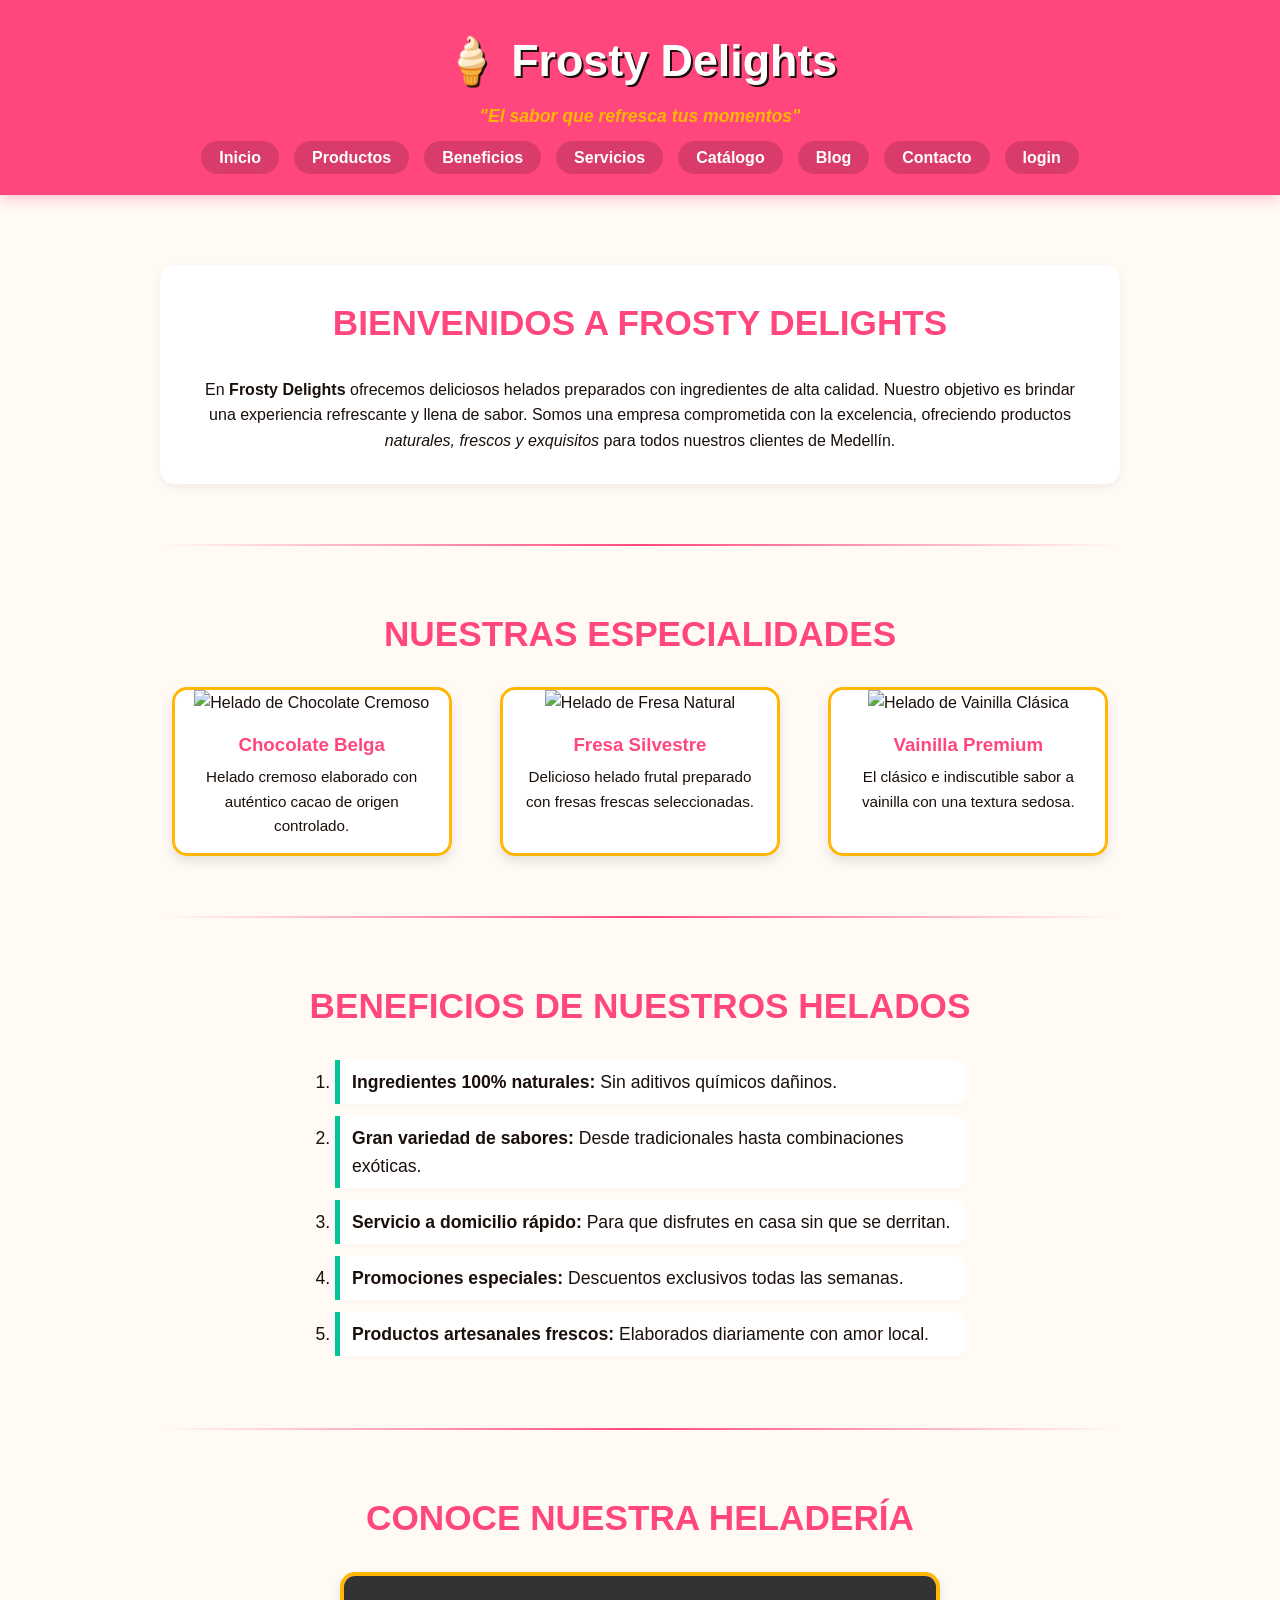
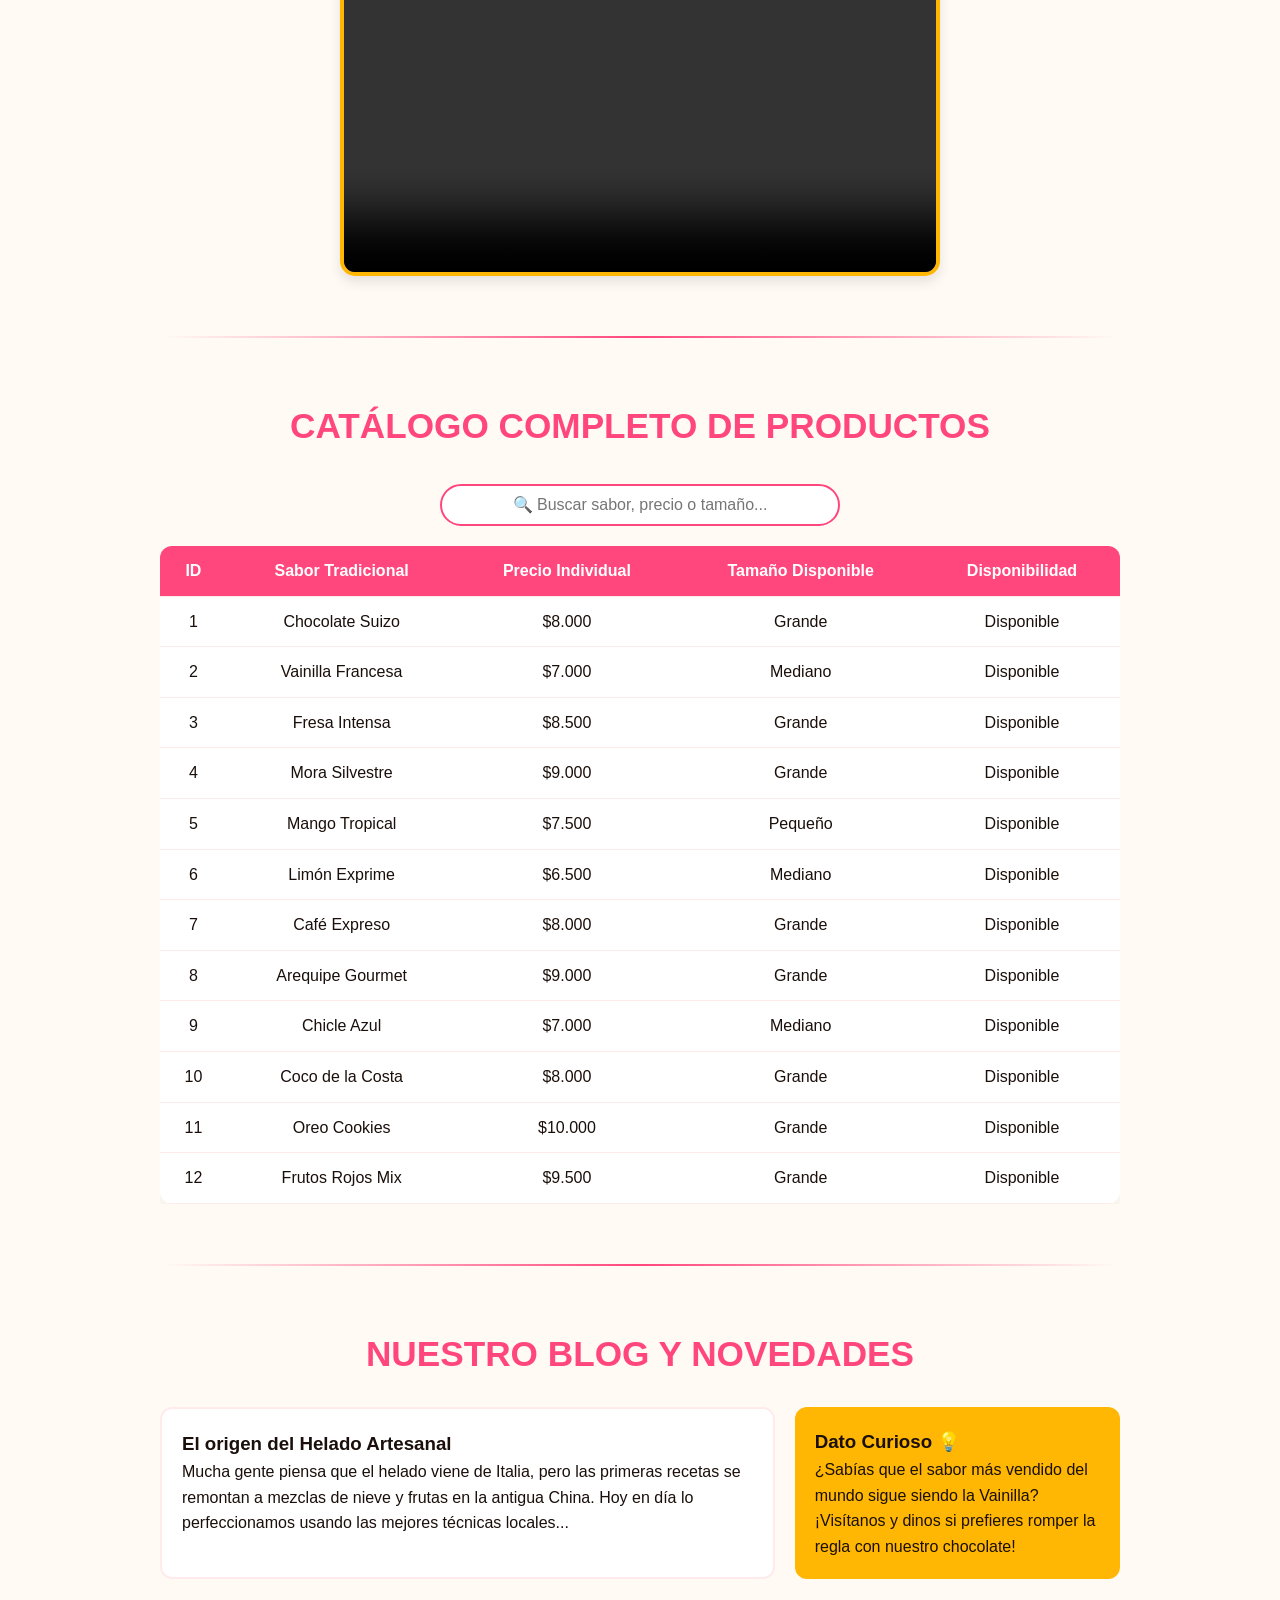
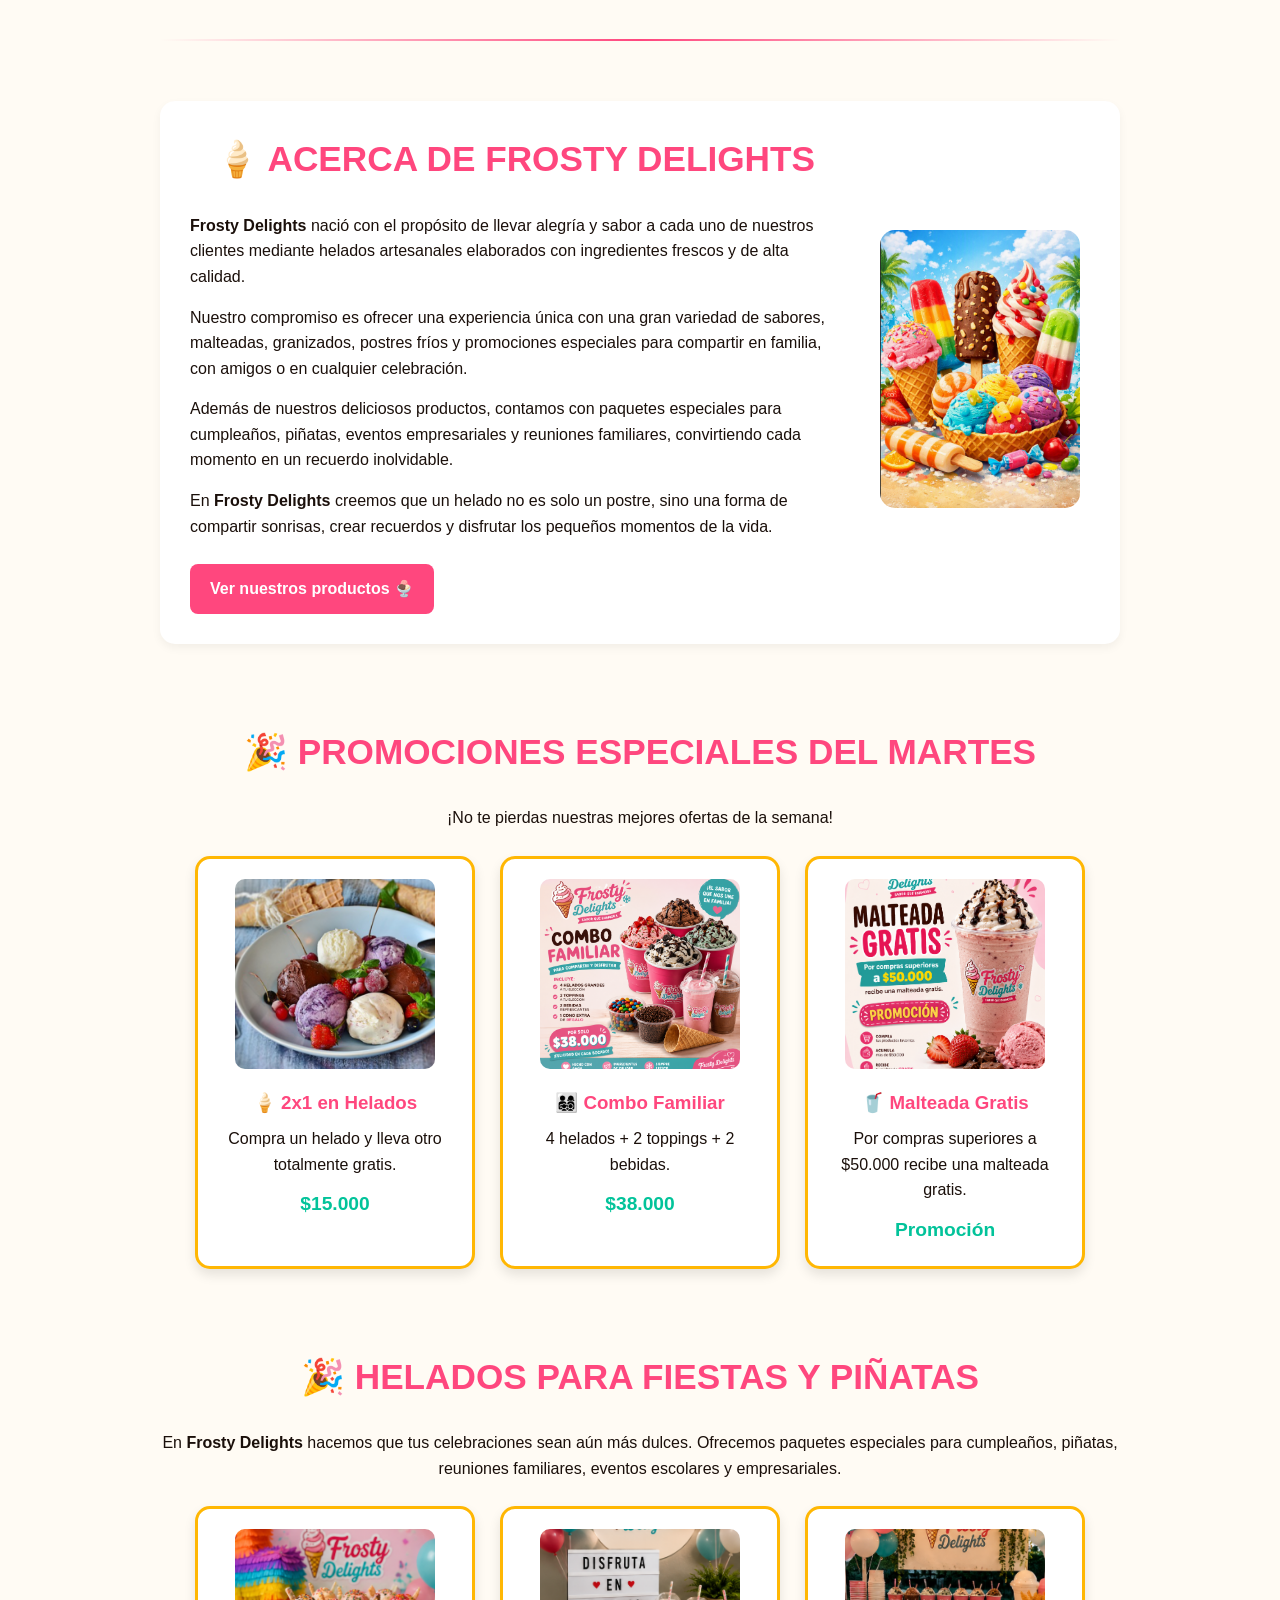
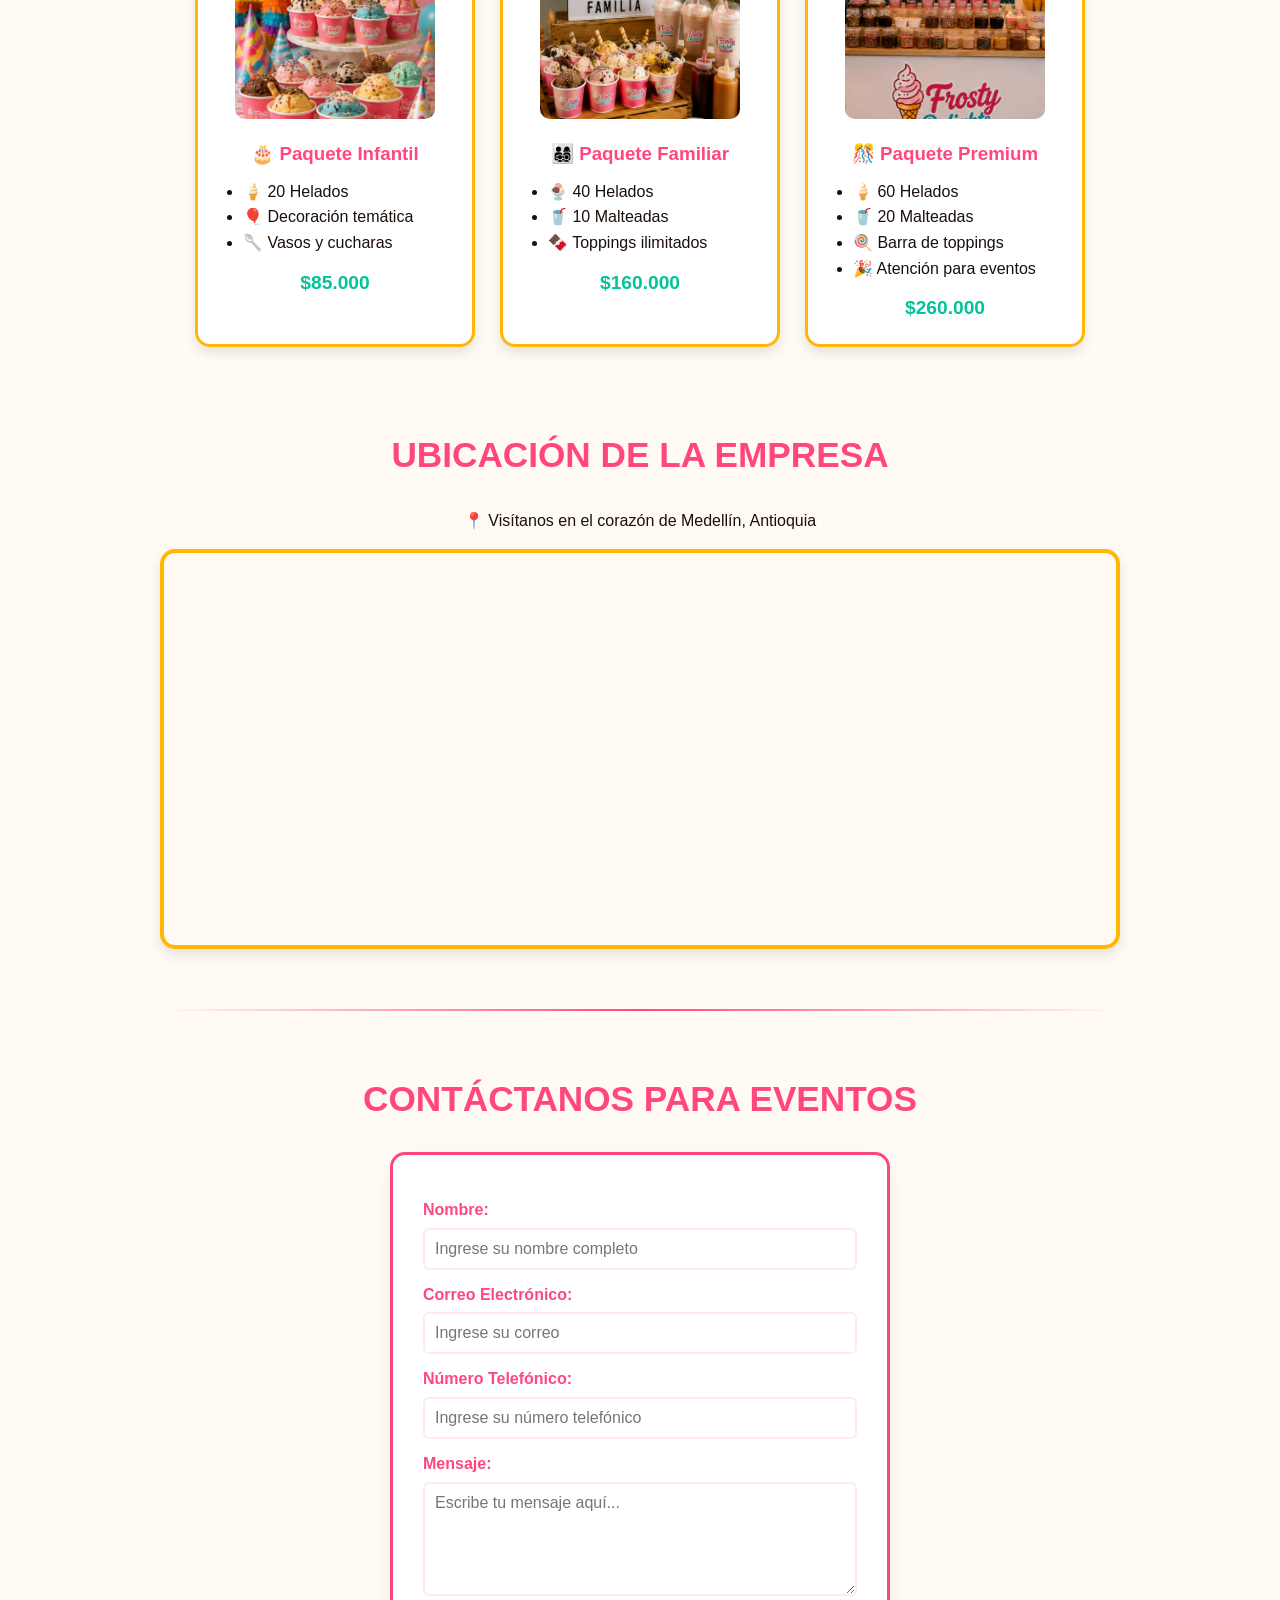
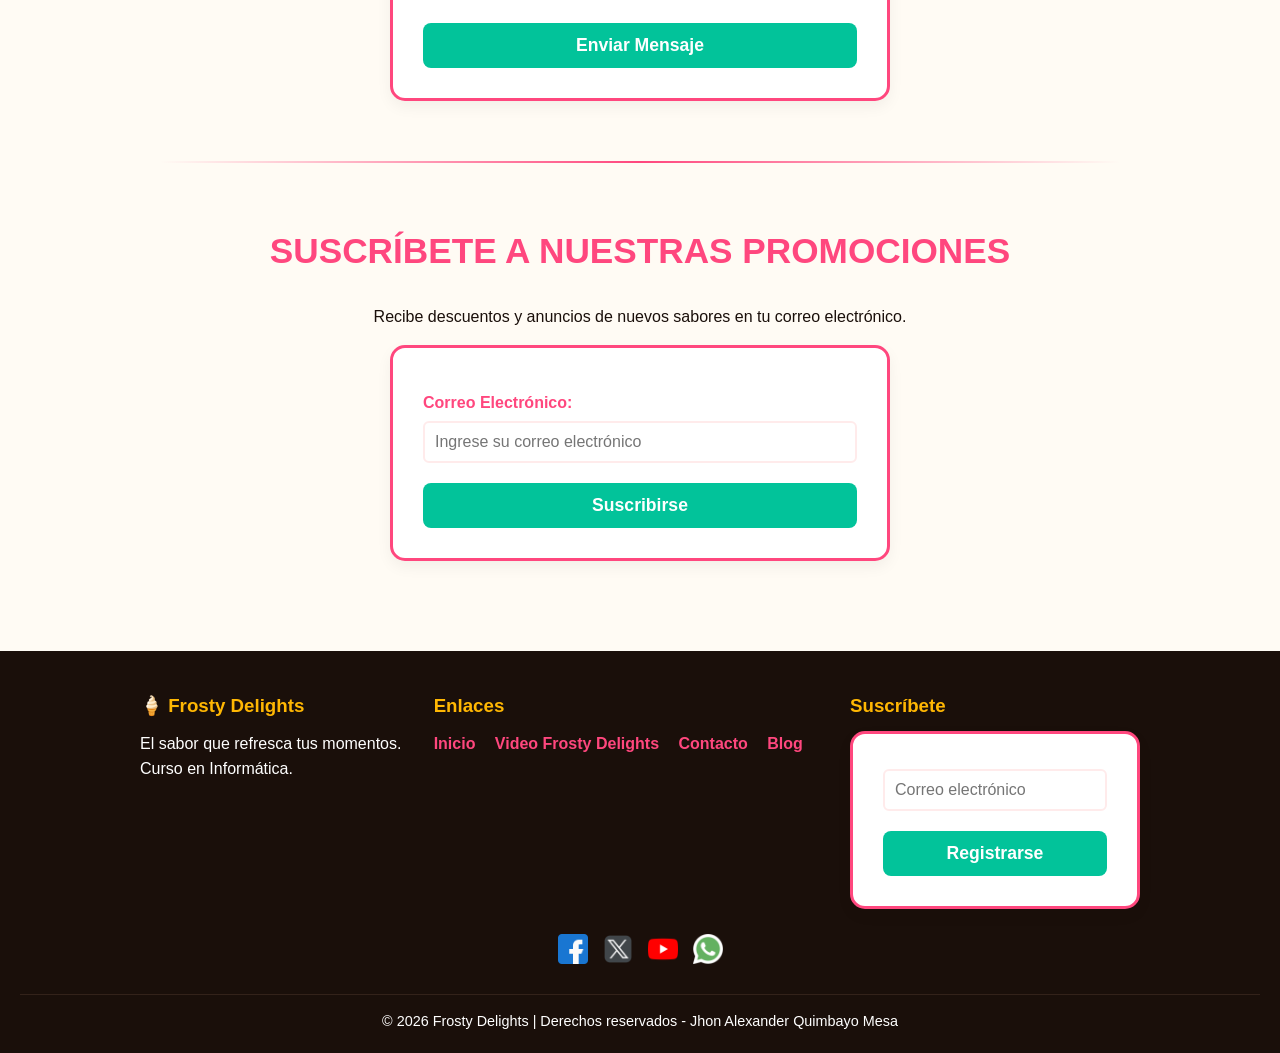
==== frontend/assets/Index.HTML @ 39b8a648 "commit" ====
<!DOCTYPE html>
<html lang="es">
<head>
    <meta charset="UTF-8">
    <meta name="viewport" content="width=device-width, initial-scale=1.0">
    <title>Frosty Delights - Helados Artesanales</title>
    <link rel="shortcut icon" href="/frontend/images/Logo Frosty Delights .png" type="image/x-icon">
    <style>
        /* --- ESTILOS GENERALES Y COLORES VIVOS --- */
        :root {
            --color-principal: #ff477e; /* Rosa Fresa Intenso */
            --color-secundario: #ffb703; /* Amarillo Mango Vibrante */
            --color-texto: #1a0f0a; /* Marrón Chocolate Oscuro */
            --color-fondo: #fffbf4; /* Crema de Vainilla Suave */
            --color-blanco: #ffffff;
            --color-acento: #02c39a; /* Verde Menta Eléctrico */
        }

        * {
            margin: 0;
            padding: 0;
            box-sizing: border-box;
            font-family: 'Segoe UI', Arial, sans-serif;
        }

        html {
            scroll-behavior: smooth;
        }

        body {
            background-color: var(--color-fondo);
            color: var(--color-texto);
            line-height: 1.6;
        }

        /* --- HEADER Y NAVEGACIÓN (FLEXBOX) --- */
        header {
            background-color: var(--color-principal);
            color: var(--color-blanco);
            padding: 25px 20px;
            text-align: center;
            box-shadow: 0 4px 15px rgba(255, 71, 126, 0.3);
            position: sticky;
            top: 0;
            z-index: 1000;
        }

        header h1 {
            font-size: 2.8rem;
            font-weight: bold;
            text-shadow: 2px 2px 0px var(--color-texto);
        }

        header p {
            font-size: 1.1rem;
            color: var(--color-secundario);
            font-weight: bold;
            margin-top: 5px;
        }

        nav {
            margin-top: 15px;
        }

        nav ul {
            list-style: none;
            display: flex;
            justify-content: center;
            gap: 15px;
            flex-wrap: wrap;
        }

        nav ul li a {
            color: var(--color-blanco);
            text-decoration: none;
            font-weight: bold;
            padding: 8px 18px;
            border-radius: 20px;
            background-color: rgba(0, 0, 0, 0.15);
            transition: all 0.3s ease;
        }

        nav ul li a:hover {
            background-color: var(--color-secundario);
            color: var(--color-texto);
            box-shadow: 0 4px 10px rgba(0,0,0,0.2);
        }

        /* --- CONTENEDOR PRINCIPAL --- */
        main {
            max-width: 1000px;
            margin: 30px auto;
            padding: 0 20px;
        }

        section {
            padding: 40px 0;
        }

        h2 {
            text-align: center;
            color: var(--color-principal);
            margin-bottom: 25px;
            font-size: 2.2rem;
            text-transform: uppercase;
        }

        hr {
            border: 0;
            height: 2px;
            background: linear-gradient(to right, transparent, var(--color-principal), transparent);
            margin: 20px 0;
        }

        /* --- SECCIÓN PRESENTACIÓN --- */
        .presentacion-box {
            background: var(--color-blanco);
            padding: 30px;
            border-radius: 15px;
            box-shadow: 0 4px 10px rgba(0,0,0,0.05);
            text-align: center;
        }

        /* --- PRODUCTOS Y TARJETAS --- */
        .productos-grid {
            display: flex;
            justify-content: space-around;
            flex-wrap: wrap;
            gap: 25px;
        }

        .card {
            background: var(--color-blanco);
            border-radius: 15px;
            width: 280px;
            box-shadow: 0px 6px 12px rgba(0,0,0,0.1);
            overflow: hidden;
            text-align: center;
            border: 3px solid var(--color-secundario);
            transition: transform 0.3s ease, box-shadow 0.3s ease;
            cursor: pointer;
        }

        .card:hover {
            transform: scale(1.05);
            box-shadow: 0px 10px 20px rgba(255, 71, 126, 0.2);
        }

        .card img {
            width: 100%;
            height: 220px;
            object-fit: cover;
        }

        .card h3 {
            margin: 15px 0 5px;
            color: var(--color-principal);
        }

        .card p {
            padding: 0 15px 15px;
            font-size: 0.95rem;
        }

        /* --- LISTAS ORDENADAS --- */
        ol {
            max-width: 650px;
            margin: 0 auto;
            padding-left: 20px;
        }

        ol li {
            margin-bottom: 12px;
            font-size: 1.1rem;
            padding: 8px 12px;
            background-color: var(--color-blanco);
            border-left: 5px solid var(--color-acento);
            border-radius: 0 8px 8px 0;
            box-shadow: 0 2px 5px rgba(0,0,0,0.02);
        }

        /* --- MULTIMEDIA (VIDEO E IFRAME) --- */
        video, iframe {
            display: block;
            margin: 0 auto;
            border-radius: 15px;
            border: 4px solid var(--color-secundario);
            box-shadow: 0 6px 12px rgba(0,0,0,0.1);
            max-width: 100%;
        }

        /* --- BUSCADOR DE TABLA --- */
        .search-box {
            max-width: 400px;
            margin: 0 auto 20px;
            text-align: center;
        }

        .search-box input {
            width: 100%;
            padding: 10px 15px;
            border: 2px solid var(--color-principal);
            border-radius: 25px;
            font-size: 1rem;
            text-align: center;
        }

        /* --- TABLAS --- */
        .table-container {
            overflow-x: auto;
        }

        table {
            width: 100%;
            border-collapse: collapse;
            background: var(--color-blanco);
            border-radius: 12px;
            overflow: hidden;
            box-shadow: 0 4px 10px rgba(0,0,0,0.05);
        }

        th, td {
            padding: 12px 15px;
            text-align: center;
            border-bottom: 1px solid #ffebeb;
        }

        th {
            background-color: var(--color-principal);
            color: var(--color-blanco);
            font-weight: bold;
        }

        tr:hover {
            background-color: rgba(2, 195, 154, 0.1);
        }

        /* --- SECCIÓN BLOG (ARTICLE Y ASIDE) --- */
        .blog-layout {
            display: flex;
            gap: 20px;
            flex-wrap: wrap;
        }

        article {
            flex: 2;
            background: var(--color-blanco);
            padding: 20px;
            border-radius: 12px;
            border: 2px solid #ffebeb;
        }

        aside {
            flex: 1;
            background: var(--color-secundario);
            padding: 20px;
            border-radius: 12px;
            color: var(--color-texto);
        }

        /* --- FORMULARIOS --- */
        form {
            background-color: var(--color-blanco);
            padding: 30px;
            border: 3px solid var(--color-principal);
            border-radius: 15px;
            max-width: 500px;
            margin: 0 auto;
            box-shadow: 0 6px 15px rgba(0,0,0,0.05);
        }

        label {
            display: block;
            margin-top: 12px;
            font-weight: bold;
            color: var(--color-principal);
        }

        input, textarea {
            width: 100%;
            padding: 10px;
            margin-top: 5px;
            border: 2px solid #ffebeb;
            border-radius: 6px;
            font-size: 1rem;
        }

        input:focus, textarea:focus {
            outline: none;
            border-color: var(--color-acento);
        }

        button {
            display: block;
            width: 100%;
            background-color: var(--color-acento);
            color: var(--color-blanco);
            padding: 12px;
            margin-top: 20px;
            border: none;
            border-radius: 8px;
            cursor: pointer;
            font-size: 1.1rem;
            font-weight: bold;
            transition: background-color 0.3s;
        }

        button:hover {
            background-color: #019875;
        }

        /* MENSÁJE DE CONFIRMACIÓN DINÁMICO */
        .mensaje-alerta {
            padding: 12px;
            border-radius: 8px;
            margin-top: 15px;
            text-align: center;
            font-weight: bold;
            display: none;
        }

        .mensaje-exito {
            background-color: #d4edda;
            color: #155724;
            border: 1px solid #c3e6cb;
        }


        /* --- ACERCA, PROMOCIONES Y FIESTAS --- */
        .acerca-contenido {
            display: flex;
            align-items: center;
            gap: 30px;
            background: var(--color-blanco);
            padding: 30px;
            border-radius: 15px;
            box-shadow: 0 4px 10px rgba(0,0,0,0.05);
        }

        .acerca-texto {
            flex: 1;
        }

        .acerca-texto p {
            margin-bottom: 15px;
        }

        .acerca-imagen {
            flex: 0 0 220px;
            text-align: center;
        }

        .acerca-imagen img {
            max-width: 100%;
            height: auto;
            border-radius: 15px;
        }

        .btn-acerca {
            display: inline-block;
            margin-top: 10px;
            padding: 12px 20px;
            background: var(--color-principal);
            color: var(--color-blanco);
            text-decoration: none;
            border-radius: 8px;
            font-weight: bold;
        }

        .promociones-container,
        .fiestas-container {
            display: flex;
            justify-content: center;
            flex-wrap: wrap;
            gap: 25px;
        }

        .promo-card,
        .fiesta-card {
            width: 280px;
            background: var(--color-blanco);
            padding: 20px;
            border-radius: 15px;
            text-align: center;
            border: 3px solid var(--color-secundario);
            box-shadow: 0 6px 12px rgba(0,0,0,0.1);
            transition: transform .3s ease, box-shadow .3s ease;
        }

        .promo-card img,
        .fiesta-card img {
            width: 100%;
            max-width: 200px;
            height: 190px;
            object-fit: cover;
            border-radius: 10px;
        }

        .promo-card h3,
        .fiesta-card h3 {
            color: var(--color-principal);
            margin: 12px 0 8px;
        }

        .promo-card .precio,
        .fiesta-card > span {
            display: block;
            margin-top: 12px;
            font-size: 1.2rem;
            font-weight: bold;
            color: var(--color-acento);
        }

        .fiesta-card ul {
            text-align: left;
            padding-left: 25px;
            margin-top: 10px;
        }

        .fiestas-texto,
        .promo-texto {
            text-align: center;
            margin-bottom: 25px;
        }

        .footer__social {
            display: flex;
            justify-content: center;
            align-items: center;
            gap: 15px;
            margin-top: 25px;
        }

        .footer__icons {
            display: inline-flex;
            margin: 0 !important;
        }

        .footer__img {
            width: 30px !important;
            height: 30px !important;
            object-fit: contain;
        }

        @media (max-width: 768px) {
            .acerca-contenido {
                flex-direction: column;
                text-align: center;
            }

            .acerca-imagen {
                flex-basis: auto;
            }

            .card,
            .promo-card,
            .fiesta-card {
                width: 100%;
                max-width: 320px;
            }
        }

        /* --- PIE DE PÁGINA --- */
        footer {
            background-color: var(--color-texto);
            color: var(--color-blanco);
            padding: 40px 20px 20px;
            margin-top: 50px;
        }

        .footer-contenido {
            max-width: 1000px;
            margin: 0 auto;
            display: flex;
            justify-content: space-between;
            flex-wrap: wrap;
            gap: 30px;
        }

        .footer-contenido h3 {
            color: var(--color-secundario);
            margin-bottom: 10px;
        }

        .footer-contenido a {
            color: var(--color-principal);
            text-decoration: none;
            margin-right: 15px;
            font-weight: bold;
        }

        .footer-contenido a:hover {
            color: var(--color-secundario);
        }

        .copyright {
            text-align: center;
            margin-top: 30px;
            padding-top: 15px;
            border-top: 1px solid #33221a;
            font-size: 0.9rem;
        }

        /* --- RESPONSIVE DESIGN --- */
        @media (max-width: 768px) {
            nav ul {
                flex-direction: column;
                gap: 10px;
            }
            .blog-layout {
                flex-direction: column;
            }
            .footer-contenido {
                flex-direction: column;
                text-align: center;
            }
        }
    </style>
</head>
<body>

    <!-- ENCABEZADO PRINCIPAL Y NAVEGACIÓN -->
    <header>
        <div class="logo">
            <h1>🍦 Frosty Delights</h1>
            <p><em>"El sabor que refresca tus momentos"</em></p>
        </div>
        <nav>
            <ul>
                <li><a href="#inicio">Inicio</a></li>
                <li><a href="#productos">Productos</a></li>
                <li><a href="#beneficios">Beneficios</a></li>
                <li><a href="#servicios">Servicios</a></li>
                <li><a href="#tabla">Catálogo</a></li>
                <li><a href="#blog">Blog</a></li>
                <li><a href="#contacto">Contacto</a></li>
                <li><a href="./login.html">login</a></li>
            </ul>
        </nav>
    </header>

    <!-- SECCIÓN PRINCIPAL -->
    <main>
        
        <!-- Presentación -->
        <section id="inicio">
            <div class="presentacion-box">
                <h2>Bienvenidos a Frosty Delights</h2>
                <p>En <strong>Frosty Delights</strong> ofrecemos deliciosos helados preparados con ingredientes de alta calidad. Nuestro objetivo es brindar una experiencia refrescante y llena de sabor. Somos una empresa comprometida con la excelencia, ofreciendo productos <em>naturales, frescos y exquisitos</em> para todos nuestros clientes de Medellín.</p>
            </div>
        </section>

        <hr>

        <!-- Especialidades -->
        <section id="productos">
            <h2>Nuestras Especialidades</h2>
            <div class="productos-grid">
                <div class="card">
                    <img src="https://images.unsplash.com/photo-1570197788417-0e82375c9371?w=500" alt="Helado de Chocolate Cremoso">
                    <h3>Chocolate Belga</h3>
                    <p>Helado cremoso elaborado con auténtico cacao de origen controlado.</p>
                </div>
                <div class="card">
                    <img src="https://images.unsplash.com/photo-1560008581-09826d1de69e?w=500" alt="Helado de Fresa Natural">
                    <h3>Fresa Silvestre</h3>
                    <p>Delicioso helado frutal preparado con fresas frescas seleccionadas.</p>
                </div>
                <div class="card">
                    <img src="https://images.unsplash.com/photo-1580910051074-3eb694886505?w=500" alt="Helado de Vainilla Clásica">
                    <h3>Vainilla Premium</h3>
                    <p>El clásico e indiscutible sabor a vainilla con una textura sedosa.</p>
                </div>
            </div>
        </section>

        <hr>

        <!-- Beneficios -->
        <section id="beneficios">
            <h2>Beneficios de nuestros helados</h2>
            <ol>
                <li><strong>Ingredientes 100% naturales:</strong> Sin aditivos químicos dañinos.</li>
                <li><strong>Gran variedad de sabores:</strong> Desde tradicionales hasta combinaciones exóticas.</li>
                <li><strong>Servicio a domicilio rápido:</strong> Para que disfrutes en casa sin que se derritan.</li>
                <li><strong>Promociones especiales:</strong> Descuentos exclusivos todas las semanas.</li>
                <li><strong>Productos artesanales frescos:</strong> Elaborados diariamente con amor local.</li>
            </ol>
        </section>

        <hr>

        <!-- Multimedia -->
        <section id="servicios">
            <h2>Conoce nuestra heladería</h2>
            <video width="600" controls>
                <source src="/Videos/Video de Presentación.mp4" type="video/mp4">
                Tu navegador no soporta videos.
            </video>
        </section>

        <hr>

        <!-- Tabla con buscador dinámico -->
        <section id="tabla">
            <h2>Catálogo Completo de Productos</h2>
            
            <div class="search-box">
                <input type="text" id="inputBuscador" placeholder="🔍 Buscar sabor, precio o tamaño...">
            </div>

            <div class="table-container">
                <table id="tablaHelados">
                    <thead>
                        <tr>
                            <th>ID</th>
                            <th>Sabor Tradicional</th>
                            <th>Precio Individual</th>
                            <th>Tamaño Disponible</th>
                            <th>Disponibilidad</th>
                        </tr>
                    </thead>
                    <tbody>
                        <tr><td>1</td><td>Chocolate Suizo</td><td>$8.000</td><td>Grande</td><td>Disponible</td></tr>
                        <tr><td>2</td><td>Vainilla Francesa</td><td>$7.000</td><td>Mediano</td><td>Disponible</td></tr>
                        <tr><td>3</td><td>Fresa Intensa</td><td>$8.500</td><td>Grande</td><td>Disponible</td></tr>
                        <tr><td>4</td><td>Mora Silvestre</td><td>$9.000</td><td>Grande</td><td>Disponible</td></tr>
                        <tr><td>5</td><td>Mango Tropical</td><td>$7.500</td><td>Pequeño</td><td>Disponible</td></tr>
                        <tr><td>6</td><td>Limón Exprime</td><td>$6.500</td><td>Mediano</td><td>Disponible</td></tr>
                        <tr><td>7</td><td>Café Expreso</td><td>$8.000</td><td>Grande</td><td>Disponible</td></tr>
                        <tr><td>8</td><td>Arequipe Gourmet</td><td>$9.000</td><td>Grande</td><td>Disponible</td></tr>
                        <tr><td>9</td><td>Chicle Azul</td><td>$7.000</td><td>Mediano</td><td>Disponible</td></tr>
                        <tr><td>10</td><td>Coco de la Costa</td><td>$8.000</td><td>Grande</td><td>Disponible</td></tr>
                        <tr><td>11</td><td>Oreo Cookies</td><td>$10.000</td><td>Grande</td><td>Disponible</td></tr>
                        <tr><td>12</td><td>Frutos Rojos Mix</td><td>$9.500</td><td>Grande</td><td>Disponible</td></tr>
                    </tbody>
                </table>
            </div>
        </section>

        <hr>

        <!-- Blog -->
        <section id="blog">
            <h2>Nuestro Blog y Novedades</h2>
            <div class="blog-layout">
                <article>
                    <h3>El origen del Helado Artesanal</h3>
                    <p>Mucha gente piensa que el helado viene de Italia, pero las primeras recetas se remontan a mezclas de nieve y frutas en la antigua China. Hoy en día lo perfeccionamos usando las mejores técnicas locales...</p>
                </article>
                <aside>
                    <h3>Dato Curioso 💡</h3>
                    <p>¿Sabías que el sabor más vendido del mundo sigue siendo la Vainilla? ¡Visítanos y dinos si prefieres romper la regla con nuestro chocolate!</p>
                </aside>
            </div>
        </section>

        <hr>

        <!-- ===================================== -->
<!-- ACERCA DE -->
<!-- ===================================== -->

<section id="acerca" class="acerca">

    <div class="acerca-contenido">

        <div class="acerca-texto">

            <h2>🍦 Acerca de Frosty Delights</h2>

            <p>
                <strong>Frosty Delights</strong> nació con el propósito de llevar alegría y sabor a cada uno de nuestros clientes mediante helados artesanales elaborados con ingredientes frescos y de alta calidad.
            </p>

            <p>
                Nuestro compromiso es ofrecer una experiencia única con una gran variedad de sabores, malteadas, granizados, postres fríos y promociones especiales para compartir en familia, con amigos o en cualquier celebración.
            </p>

            <p>
                Además de nuestros deliciosos productos, contamos con paquetes especiales para cumpleaños, piñatas, eventos empresariales y reuniones familiares, convirtiendo cada momento en un recuerdo inolvidable.
            </p>

            <p>
                En <strong>Frosty Delights</strong> creemos que un helado no es solo un postre, sino una forma de compartir sonrisas, crear recuerdos y disfrutar los pequeños momentos de la vida.
            </p>

            <a href="#productos" class="btn-acerca">
                Ver nuestros productos 🍨
            </a>

        </div>

        <div class="acerca-imagen">

            <img src="/frontend/images/Logo.png" width="200px" height="190px" alt="Frosty Delights">

        </div>

    </div>

</section>

<!-- ========================= -->
<!-- PROMOCIONES -->
<!-- ========================= -->

<section id="promociones" class="promociones">

    <h2>🎉 Promociones Especiales del Martes</h2>
    <p class="promo-texto">
        ¡No te pierdas nuestras mejores ofertas de la semana!
    </p>

    <div class="promociones-container">

        <div class="promo-card">
            <img src="/frontend/images/Promo1.png" width="200px" height="190px" alt="2x1 en Helados">
            <h3>🍦 2x1 en Helados</h3>
            <p>Compra un helado y lleva otro totalmente gratis.</p>
            <span class="precio">$15.000</span>
        </div>

        <div class="promo-card">
            <img src="/frontend/images/Promo2.png" width="200px" height="190px" alt="Combo Familiar">
            <h3>👨‍👩‍👧‍👦 Combo Familiar</h3>
            <p>4 helados + 2 toppings + 2 bebidas.</p>
            <span class="precio">$38.000</span>
        </div>

        <div class="promo-card">
            <img src="/frontend/images/Promo3.png" width="200px" height="190px" alt="Malteada">
            <h3>🥤 Malteada Gratis</h3>
            <p>Por compras superiores a $50.000 recibe una malteada gratis.</p>
            <span class="precio">Promoción</span>
        </div>

    </div>

</section>

<!-- ======================================= -->
<!-- HELADOS PARA FIESTAS Y PIÑATAS -->
<!-- ======================================= -->

<section id="fiestas" class="fiestas">

    <h2>🎉 Helados para Fiestas y Piñatas</h2>

    <p class="fiestas-texto">
        En <strong>Frosty Delights</strong> hacemos que tus celebraciones sean aún más dulces.
        Ofrecemos paquetes especiales para cumpleaños, piñatas, reuniones familiares,
        eventos escolares y empresariales.
    </p>

    <div class="fiestas-container">

        <div class="fiesta-card">
            <img src="/frontend/images/Fiesta.1.png" alt="Paquete Infantil">

            <h3>🎂 Paquete Infantil</h3>

            <ul>
                <li>🍦 20 Helados</li>
                <li>🎈 Decoración temática</li>
                <li>🥄 Vasos y cucharas</li>
            </ul>

            <span>$85.000</span>

        </div>

        <div class="fiesta-card">

            <img src="/frontend/images/Fiesta.2.png" alt="Paquete Familiar">

            <h3>👨‍👩‍👧‍👦 Paquete Familiar</h3>

            <ul>
                <li>🍨 40 Helados</li>
                <li>🥤 10 Malteadas</li>
                <li>🍫 Toppings ilimitados</li>
            </ul>

            <span>$160.000</span>

        </div>

        <div class="fiesta-card">

            <img src="/frontend/images/Fiesta.3.png" alt="Paquete Premium">

            <h3>🎊 Paquete Premium</h3>

            <ul>
                <li>🍦 60 Helados</li>
                <li>🥤 20 Malteadas</li>
                <li>🍭 Barra de toppings</li>
                <li>🎉 Atención para eventos</li>
            </ul>

            <span>$260.000</span>

        </div>

    </div>

</section>
        <!-- Mapa -->
        <section id="mapa">
            <h2>Ubicación de la empresa</h2>
            <p style="text-align:center; margin-bottom: 15px;">📍 Visítanos en el corazón de Medellín, Antioquia</p>
            <iframe 
                src="https://www.google.com/maps/embed?pb=!1m18!1m12!1m3!1d31734.72340199258!2d-75.581211!3d6.244203!2m3!1f0!2f0!3f0!3m2!1i1024!2i768!4f13.1!3m3!1m2!1s0x8e4429adfdb35ffb%3A0x8b6eacb58f2c299!2sMedell%C3%ADn%2C%20Antioquia!5e0!3m2!1ses!2sco!4v1718582000000!5m2!1ses!2sco"
                width="100%" height="400" allowfullscreen="" loading="lazy">
            </iframe>
        </section>

        <hr>

        <!-- Formulario de Contacto -->
        <section id="contacto">
            <h2>Contáctanos para Eventos</h2>
            <form id="formContacto">
                <label for="nombre">Nombre:</label>
                <input type="text" id="nombre" name="nombre" placeholder="Ingrese su nombre completo" required>

                <label for="correo">Correo Electrónico:</label>
                <input type="email" id="correo" name="correo" placeholder="Ingrese su correo" required>

                <label for="telefono">Número Telefónico:</label>
                <input type="tel" id="telefono" name="telefono" placeholder="Ingrese su número telefónico" required>

                <label for="mensaje">Mensaje:</label>
                <textarea id="mensaje" name="mensaje" rows="5" placeholder="Escribe tu mensaje aquí..." required></textarea>

                <button type="submit">Enviar Mensaje</button>
                <div id="alertaContacto" class="mensaje-alerta mensaje-exito"></div>
            </form>
        </section>

        <hr>

        <!-- Formulario de Suscripción -->
        <section id="suscripcion">
            <h2>Suscríbete a nuestras promociones</h2>
            <p style="text-align:center; margin-bottom: 15px;">Recibe descuentos y anuncios de nuevos sabores en tu correo electrónico.</p>
            <form id="formSuscripcion">
                <label for="emailSuscripcion">Correo Electrónico:</label>
                <input type="email" id="emailSuscripcion" name="emailSuscripcion" placeholder="Ingrese su correo electrónico" required>
                <button type="submit">Suscribirse</button>
                <div id="alertaSuscripcion" class="mensaje-alerta mensaje-exito"></div>
            </form>
        </section>

    </main>

    <!-- PIE DE PÁGINA -->
    <footer class="footer">

    <div class="footer-contenido">

        <!-- Información -->
        <div class="footer-info">
            <h3>🍦 Frosty Delights</h3>
            <p>El sabor que refresca tus momentos.</p>
            <p>Curso en Informática.</p>
        </div>

        <!-- Menú -->
        <div class="footer-links">
            <h3>Enlaces</h3>

            <a href="https://canva.link/a3047n0kkcx2j7g" target="_blank">
                Inicio
            </a>

            <a href="https://canva.link/rhegxznlxhmn28g" target="_blank">
                Video Frosty Delights
            </a>

            <a href="https://wa.me/3168516938" target="_blank">
                Contacto
            </a>

            <a href="https://canva.link/705lcugqujsbstj" target="_blank">
                Blog
            </a>

        </div>

        <!-- Newsletter -->
        <div class="footer-newsletter">

            <h3>Suscríbete</h3>

            <form class="footer__form">

                <input type="email"
                       placeholder="Correo electrónico"
                       class="footer__input"
                       required>

                <button type="submit">
                    Registrarse
                </button>

            </form>

        </div>

    </div>

    <!-- Redes Sociales -->
    <div class="footer__social">

        <a href="https://www.facebook.com/share/19mmxHXdFE/" target="_blank" class="footer__icons">
        <img src="/frontend/images/apps/facebook.png" width="30px" height="30px" alt="Facebook" class="footer__img">
    </a>

    <a href="https://x.com/MemeXp35753" target="_blank" class="footer__icons">
        <img src="/frontend/images/apps/X.png" width="30px" height="30px" alt="X" class="footer__img">
    </a>

    <a href="https://youtube.com/@jhonalexanderquimbayomesa6269?si=g7guRpqSe2vfmwAG" target="_blank" class="footer__icons">
        <img src="/frontend/images/apps/youtube.png"  width="30px" height="30px" alt="YouTube" class="footer__img">
    </a>

    <a href="https://wa.me/3168516938" target="_blank" class="footer__icons">
        <img src="/frontend/images/apps/WhatsApp.png" width="30px" height="30px" alt="WhatsApp" class="footer__img">
    </a>

    </div>

    <!-- Derechos -->
    <div class="copyright">
        © 2026 Frosty Delights | Derechos reservados - Jhon Alexander Quimbayo Mesa
    </div>

</footer>

    <!-- JAVASCRIPT -->
    <script>
    document.addEventListener("DOMContentLoaded", () => {
        console.log("🍦 Frosty Delights cargado correctamente.");

        // Menú con desplazamiento suave
        document.querySelectorAll('a[href^="#"]').forEach(enlace => {
            enlace.addEventListener("click", function (e) {
                const destino = document.querySelector(this.getAttribute("href"));
                if (destino) {
                    e.preventDefault();
                    destino.scrollIntoView({ behavior: "smooth" });
                }
            });
        });

        // Buscador del catálogo
        const buscador = document.getElementById("inputBuscador");
        const filas = document.querySelectorAll("#tablaHelados tbody tr");

        if (buscador) {
            buscador.addEventListener("input", () => {
                const texto = buscador.value.toLowerCase().trim();
                filas.forEach(fila => {
                    fila.style.display = fila.textContent.toLowerCase().includes(texto) ? "" : "none";
                });
            });
        }

        // Formulario de contacto
        const formularioContacto = document.getElementById("formContacto");
        const alertaContacto = document.getElementById("alertaContacto");

        if (formularioContacto) {
            formularioContacto.addEventListener("submit", (e) => {
                e.preventDefault();
                alertaContacto.textContent = "✅ Gracias por contactarnos. Tu mensaje fue recibido correctamente.";
                alertaContacto.style.display = "block";
                formularioContacto.reset();
            });
        }

        // Formulario de suscripción
        const formularioSuscripcion = document.getElementById("formSuscripcion");
        const alertaSuscripcion = document.getElementById("alertaSuscripcion");

        if (formularioSuscripcion) {
            formularioSuscripcion.addEventListener("submit", (e) => {
                e.preventDefault();
                alertaSuscripcion.textContent = "🎉 ¡Gracias por suscribirte a Frosty Delights!";
                alertaSuscripcion.style.display = "block";
                formularioSuscripcion.reset();
            });
        }

        // Newsletter del pie de página
        const newsletter = document.querySelector(".footer-newsletter form");
        if (newsletter) {
            newsletter.addEventListener("submit", (e) => {
                e.preventDefault();
                alert("🎉 ¡Gracias por suscribirte a Frosty Delights!");
                newsletter.reset();
            });
        }

        // Efectos de tarjetas
        document.querySelectorAll(".card, .promo-card, .fiesta-card").forEach(card => {
            card.addEventListener("mouseenter", () => {
                card.style.transform = "translateY(-8px)";
            });
            card.addEventListener("mouseleave", () => {
                card.style.transform = "translateY(0)";
            });
        });

        // Botón volver arriba
        const botonSubir = document.createElement("button");
        botonSubir.type = "button";
        botonSubir.innerHTML = "⬆";
        botonSubir.setAttribute("aria-label", "Volver arriba");
        botonSubir.style.cssText = `
            position: fixed;
            right: 25px;
            bottom: 25px;
            width: 52px;
            height: 52px;
            border: none;
            border-radius: 50%;
            background: #ff477e;
            color: white;
            font-size: 22px;
            cursor: pointer;
            display: none;
            z-index: 9999;
            box-shadow: 0 5px 15px rgba(0,0,0,.25);
        `;
        document.body.appendChild(botonSubir);

        window.addEventListener("scroll", () => {
            botonSubir.style.display = window.scrollY > 300 ? "block" : "none";
        });

        botonSubir.addEventListener("click", () => {
            window.scrollTo({ top: 0, behavior: "smooth" });
        });
    });
    </script>
</body>
</html>
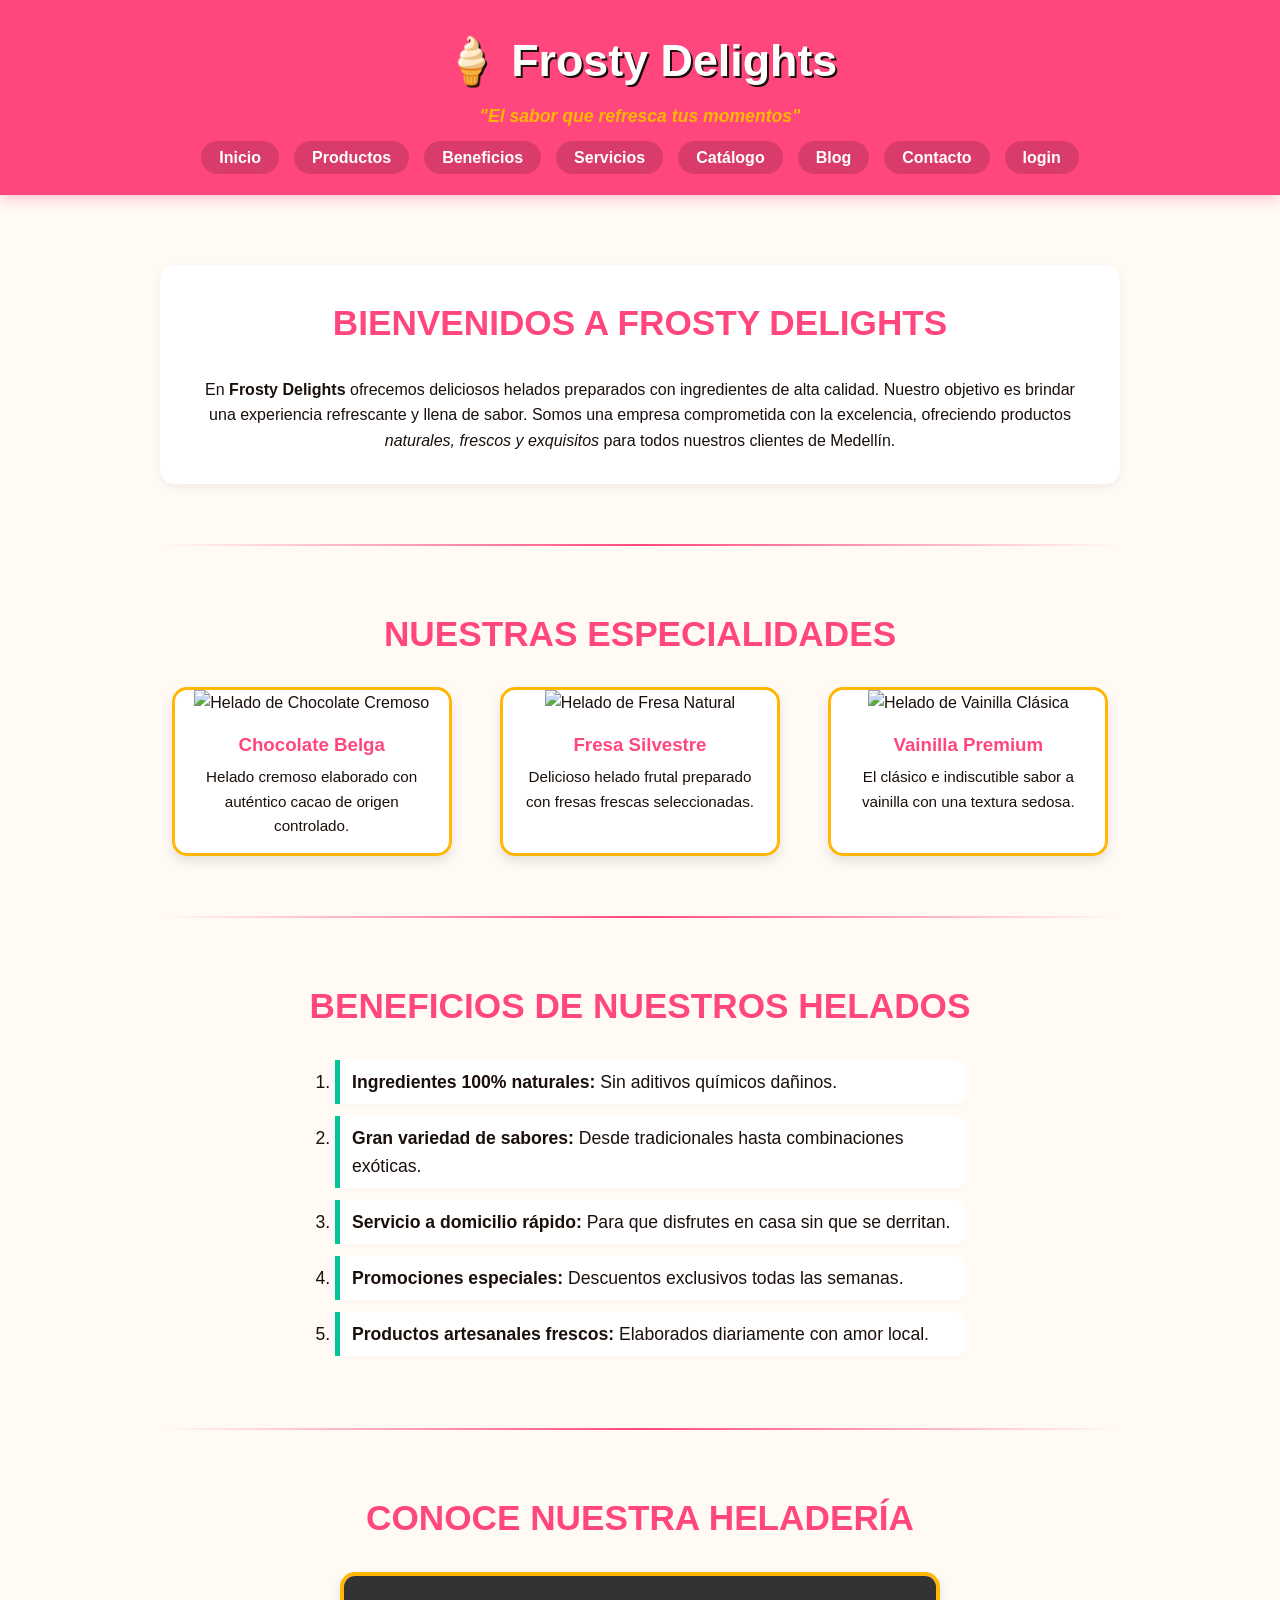
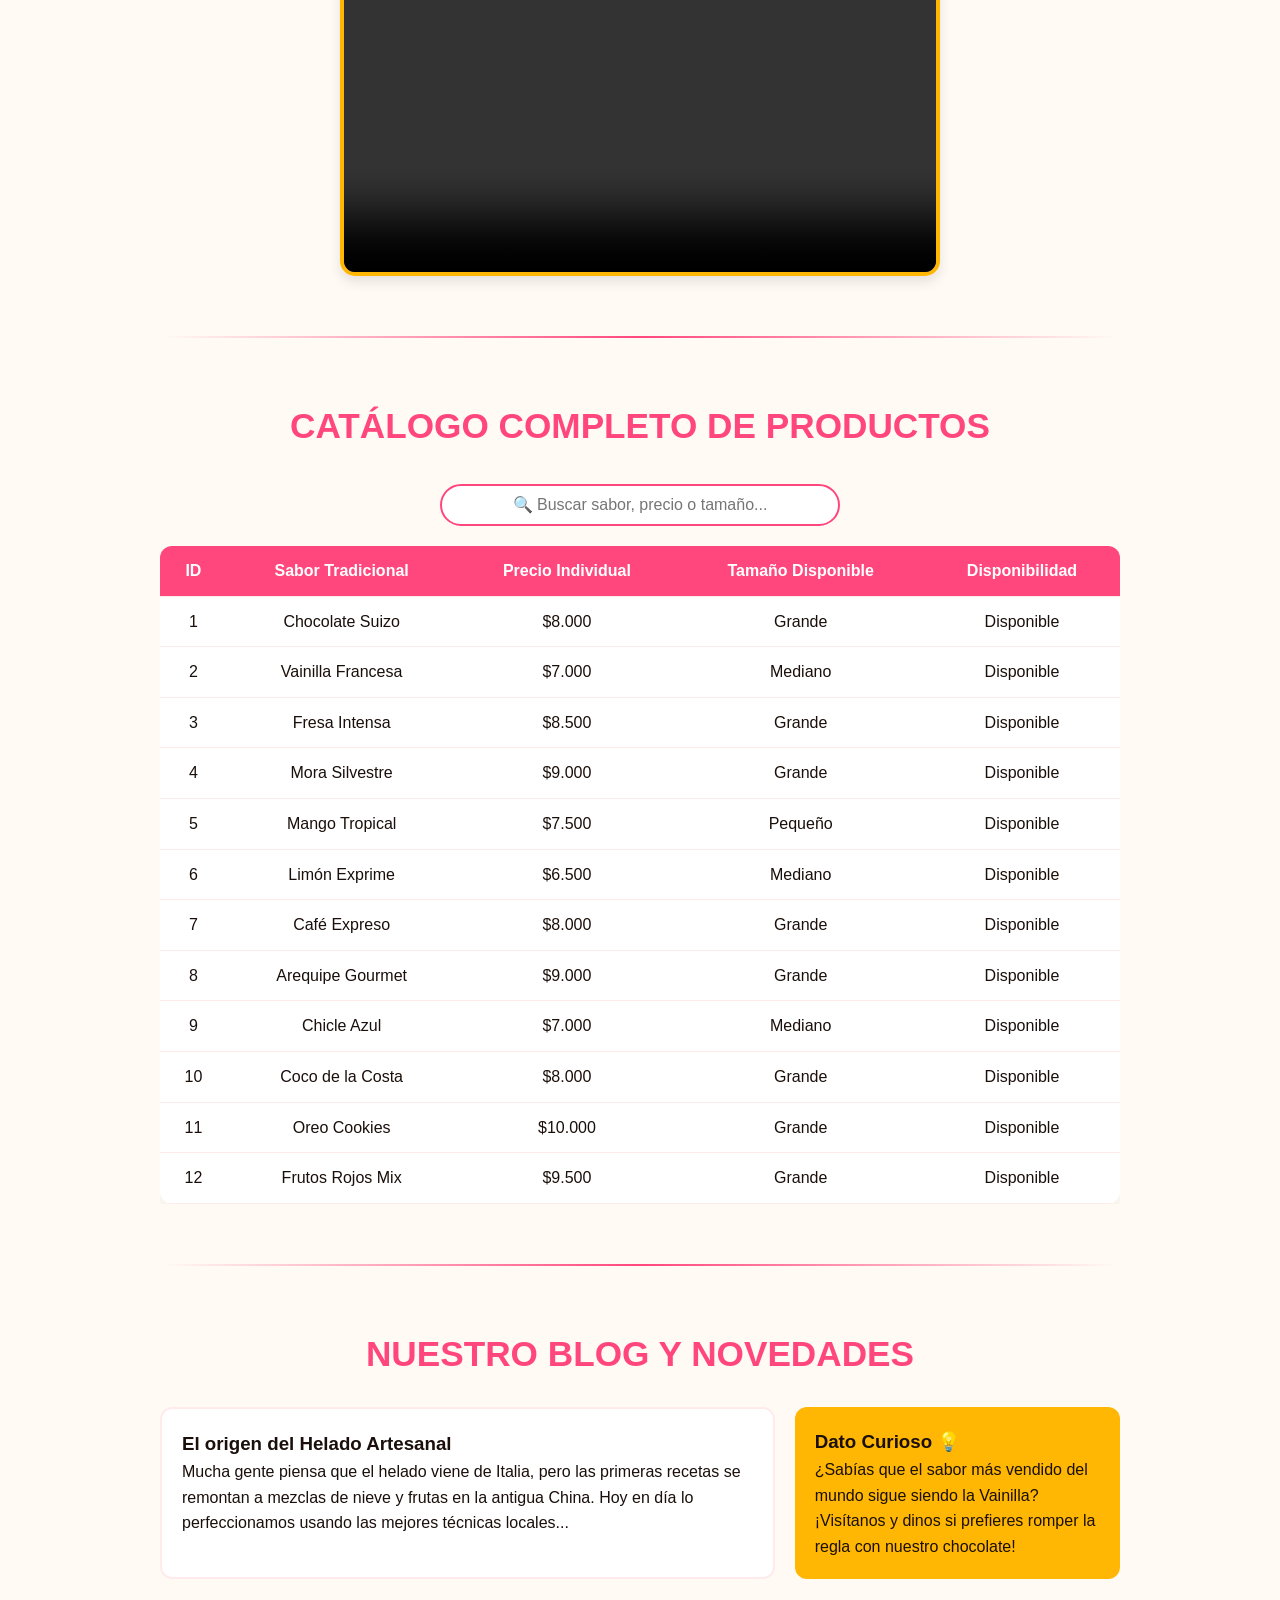
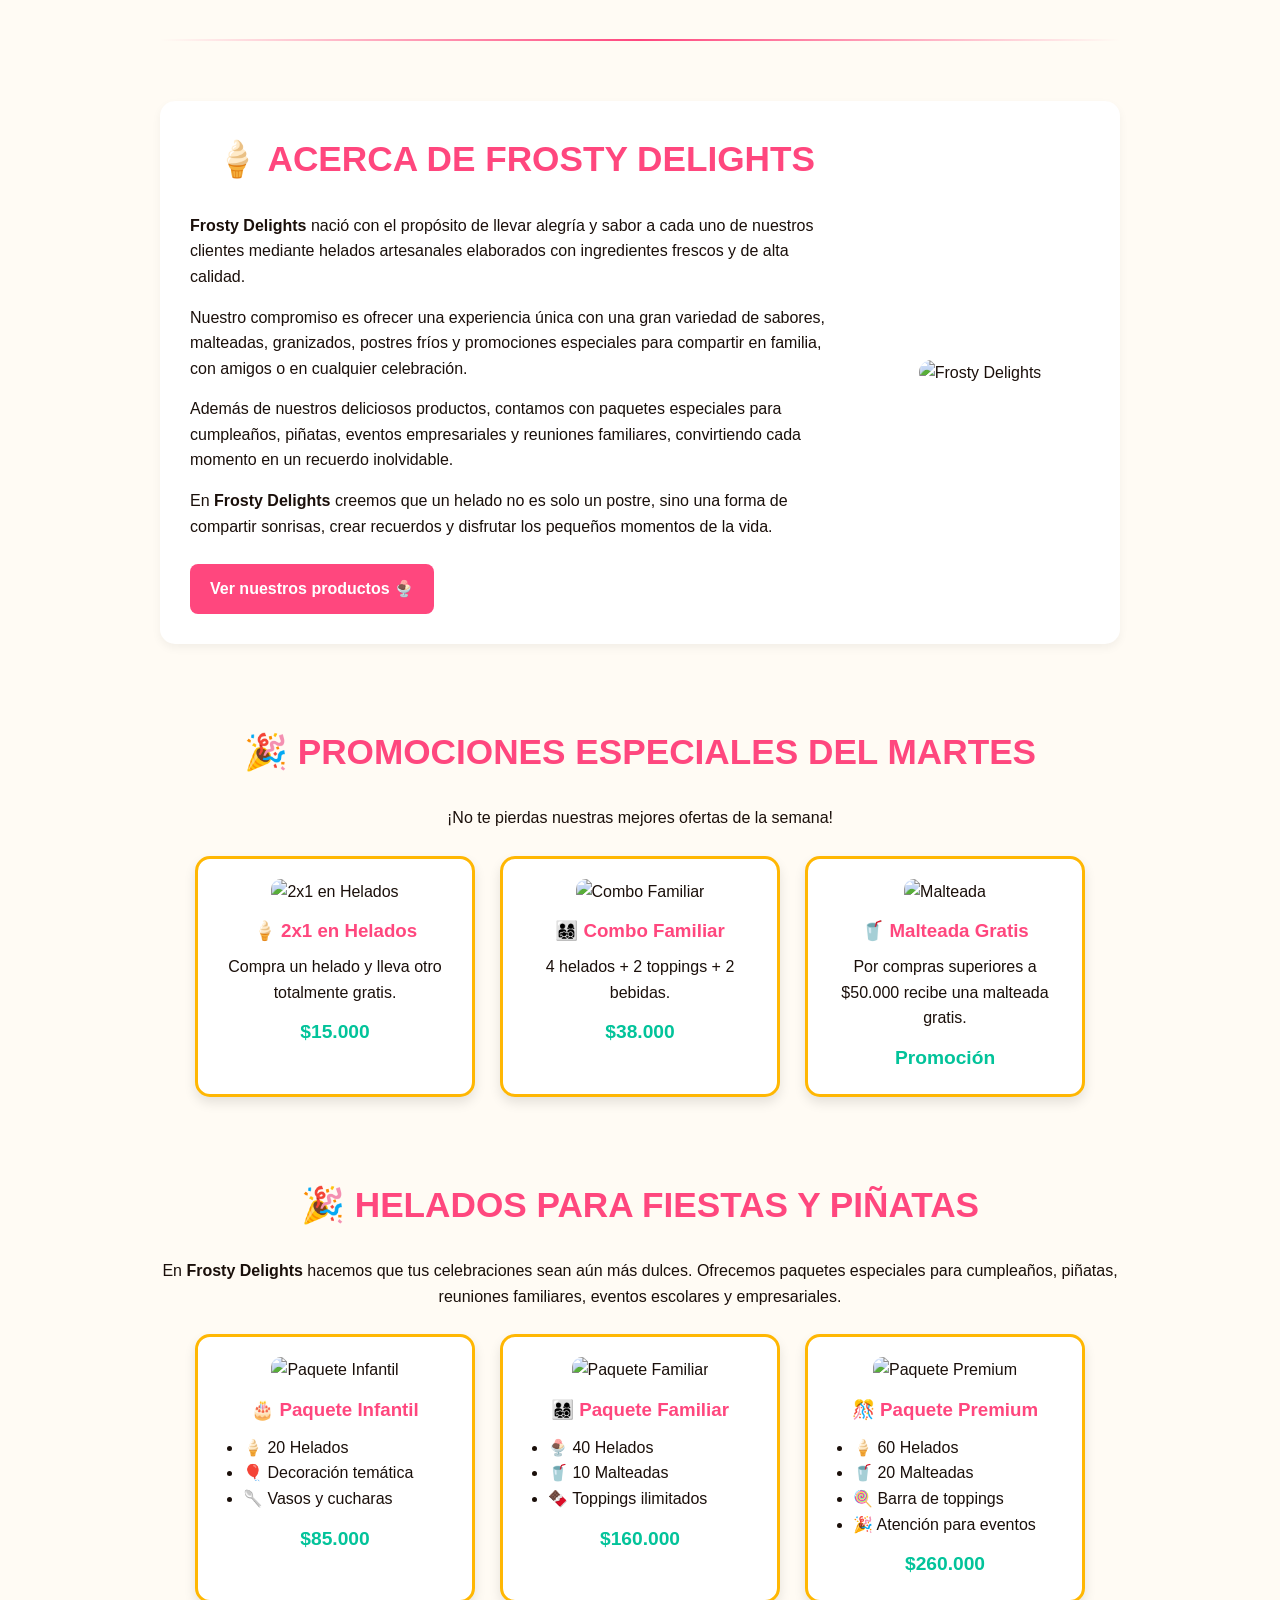
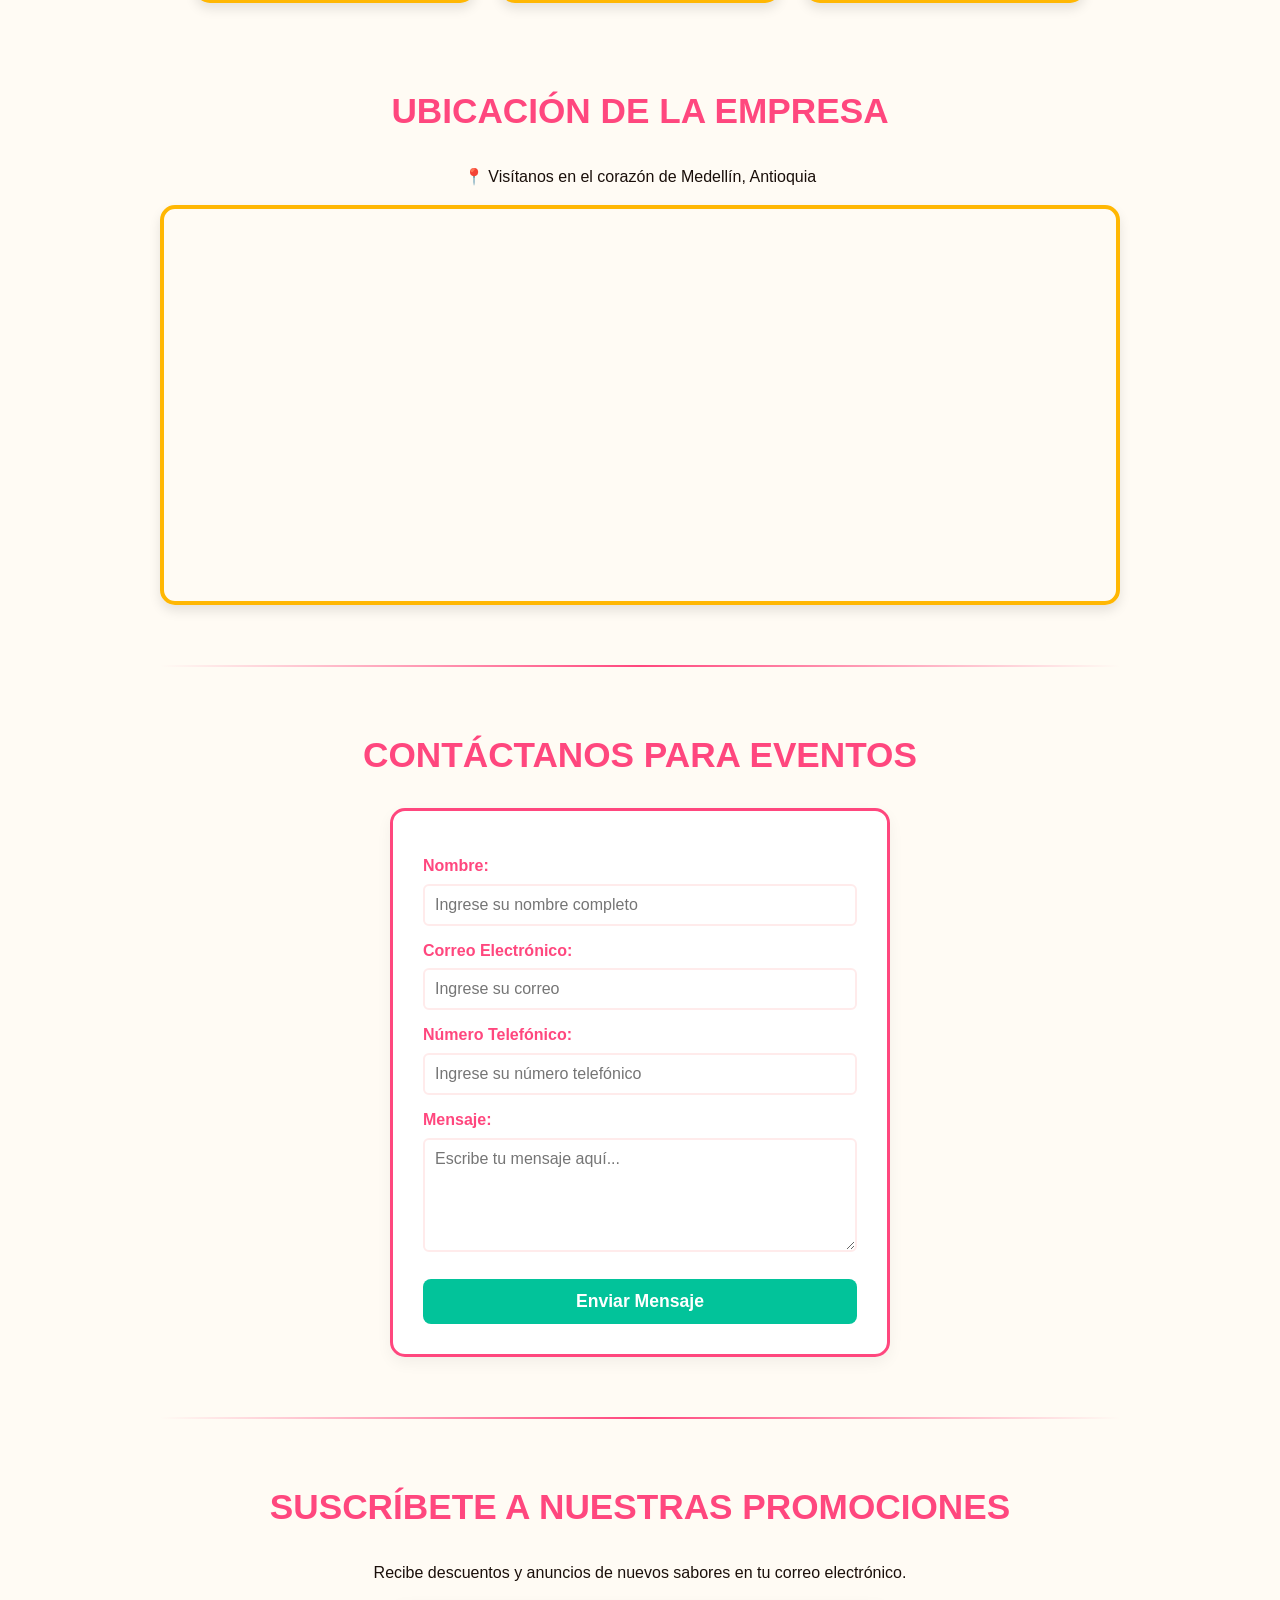
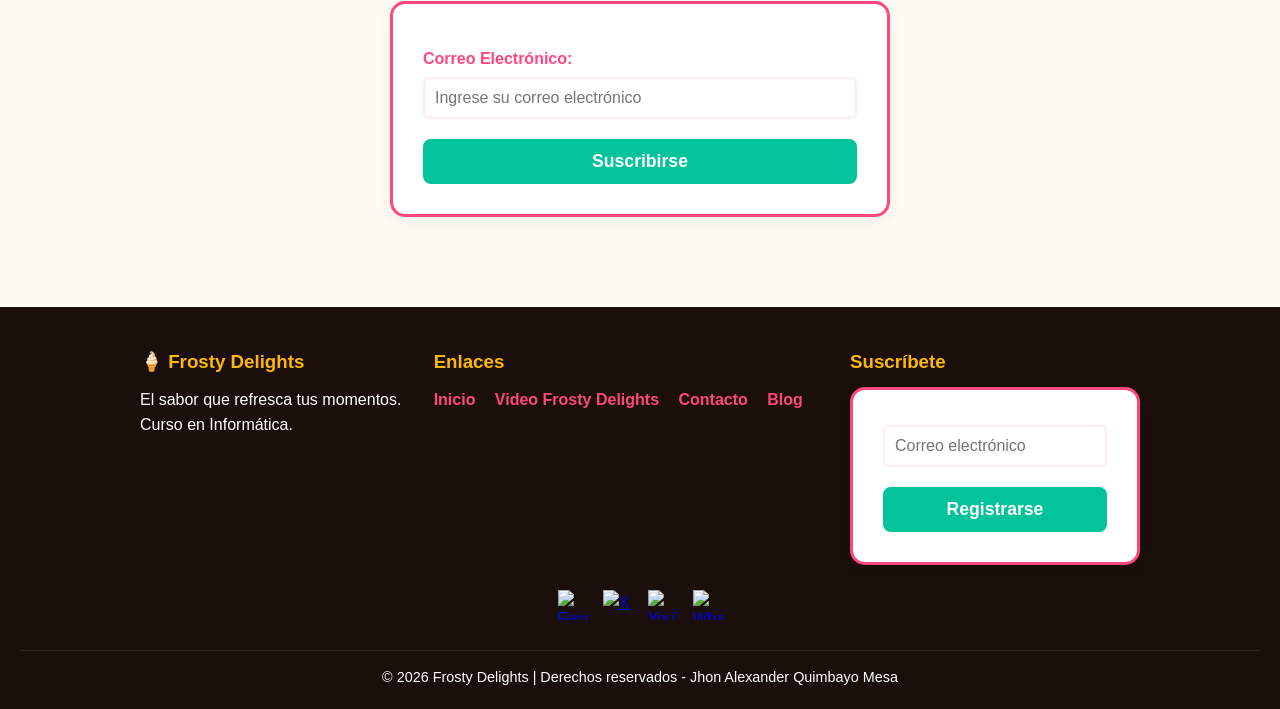
==== commit 425b9375: "Frosty-Delights" ====
--- a/frontend/assets/Index.HTML
+++ b/frontend/assets/Index.HTML
@@ -4,7 +4,7 @@
     <meta charset="UTF-8">
     <meta name="viewport" content="width=device-width, initial-scale=1.0">
     <title>Frosty Delights - Helados Artesanales</title>
-    <link rel="shortcut icon" href="/frontend/images/Logo Frosty Delights .png" type="image/x-icon">
+    <link rel="shortcut icon" href="frontend/images/Logo Frosty Delights .png" type="image/x-icon">
     <style>
         /* --- ESTILOS GENERALES Y COLORES VIVOS --- */
         :root {
@@ -309,7 +309,7 @@
             background-color: #019875;
         }
 
-        /* MENSÁJE DE CONFIRMACIÓN DINÁMICO */
+        /* MENSAJE DE CONFIRMACIÓN DINÁMICO */
         .mensaje-alerta {
             padding: 12px;
             border-radius: 8px;
@@ -324,7 +324,6 @@
             color: #155724;
             border: 1px solid #c3e6cb;
         }
-
 
         /* --- ACERCA, PROMOCIONES Y FIESTAS --- */
         .acerca-contenido {
@@ -442,24 +441,6 @@
             object-fit: contain;
         }
 
-        @media (max-width: 768px) {
-            .acerca-contenido {
-                flex-direction: column;
-                text-align: center;
-            }
-
-            .acerca-imagen {
-                flex-basis: auto;
-            }
-
-            .card,
-            .promo-card,
-            .fiesta-card {
-                width: 100%;
-                max-width: 320px;
-            }
-        }
-
         /* --- PIE DE PÁGINA --- */
         footer {
             background-color: var(--color-texto);
@@ -506,6 +487,21 @@
             nav ul {
                 flex-direction: column;
                 gap: 10px;
+            }
+            .acerca-contenido {
+                flex-direction: column;
+                text-align: center;
+            }
+
+            .acerca-imagen {
+                flex-basis: auto;
+            }
+
+            .card,
+            .promo-card,
+            .fiesta-card {
+                width: 100%;
+                max-width: 320px;
             }
             .blog-layout {
                 flex-direction: column;
@@ -534,7 +530,7 @@
                 <li><a href="#tabla">Catálogo</a></li>
                 <li><a href="#blog">Blog</a></li>
                 <li><a href="#contacto">Contacto</a></li>
-                <li><a href="./login.html">login</a></li>
+                <li><a href="login.html">login</a></li>
             </ul>
         </nav>
     </header>
@@ -594,7 +590,7 @@
         <section id="servicios">
             <h2>Conoce nuestra heladería</h2>
             <video width="600" controls>
-                <source src="/Videos/Video de Presentación.mp4" type="video/mp4">
+                <source src="Videos/Video de Presentación.mp4" type="video/mp4">
                 Tu navegador no soporta videos.
             </video>
         </section>
@@ -657,155 +653,92 @@
 
         <hr>
 
-        <!-- ===================================== -->
-<!-- ACERCA DE -->
-<!-- ===================================== -->
-
-<section id="acerca" class="acerca">
-
-    <div class="acerca-contenido">
-
-        <div class="acerca-texto">
-
-            <h2>🍦 Acerca de Frosty Delights</h2>
-
-            <p>
-                <strong>Frosty Delights</strong> nació con el propósito de llevar alegría y sabor a cada uno de nuestros clientes mediante helados artesanales elaborados con ingredientes frescos y de alta calidad.
+        <!-- ACERCA DE -->
+        <section id="acerca" class="acerca">
+            <div class="acerca-contenido">
+                <div class="acerca-texto">
+                    <h2>🍦 Acerca de Frosty Delights</h2>
+                    <p><strong>Frosty Delights</strong> nació con el propósito de llevar alegría y sabor a cada uno de nuestros clientes mediante helados artesanales elaborados con ingredientes frescos y de alta calidad.</p>
+                    <p>Nuestro compromiso es ofrecer una experiencia única con una gran variedad de sabores, malteadas, granizados, postres fríos y promociones especiales para compartir en familia, con amigos o en cualquier celebración.</p>
+                    <p>Además de nuestros deliciosos productos, contamos con paquetes especiales para cumpleaños, piñatas, eventos empresariales y reuniones familiares, convirtiendo cada momento en un recuerdo inolvidable.</p>
+                    <p>En <strong>Frosty Delights</strong> creemos que un helado no es solo un postre, sino una forma de compartir sonrisas, crear recuerdos y disfrutar los pequeños momentos de la vida.</p>
+                    <a href="#productos" class="btn-acerca">Ver nuestros productos 🍨</a>
+                </div>
+                <div class="acerca-imagen">
+                    <img src="frontend/images/Logo.png" width="200" height="190" alt="Frosty Delights">
+                </div>
+            </div>
+        </section>
+
+        <!-- PROMOCIONES -->
+        <section id="promociones" class="promociones">
+            <h2>🎉 Promociones Especiales del Martes</h2>
+            <p class="promo-texto">¡No te pierdas nuestras mejores ofertas de la semana!</p>
+            <div class="promociones-container">
+                <div class="promo-card">
+                    <img src="frontend/images/Promo1.png" width="200" height="190" alt="2x1 en Helados">
+                    <h3>🍦 2x1 en Helados</h3>
+                    <p>Compra un helado y lleva otro totalmente gratis.</p>
+                    <span class="precio">$15.000</span>
+                </div>
+                <div class="promo-card">
+                    <img src="frontend/images/Promo2.png" width="200" height="190" alt="Combo Familiar">
+                    <h3>👨‍👩‍👧‍👦 Combo Familiar</h3>
+                    <p>4 helados + 2 toppings + 2 bebidas.</p>
+                    <span class="precio">$38.000</span>
+                </div>
+                <div class="promo-card">
+                    <img src="frontend/images/Promo3.png" width="200" height="190" alt="Malteada">
+                    <h3>🥤 Malteada Gratis</h3>
+                    <p>Por compras superiores a $50.000 recibe una malteada gratis.</p>
+                    <span class="precio">Promoción</span>
+                </div>
+            </div>
+        </section>
+
+        <!-- HELADOS PARA FIESTAS Y PIÑATAS -->
+        <section id="fiestas" class="fiestas">
+            <h2>🎉 Helados para Fiestas y Piñatas</h2>
+            <p class="fiestas-texto">
+                En <strong>Frosty Delights</strong> hacemos que tus celebraciones sean aún más dulces.
+                Ofrecemos paquetes especiales para cumpleaños, piñatas, reuniones familiares,
+                eventos escolares y empresariales.
             </p>
-
-            <p>
-                Nuestro compromiso es ofrecer una experiencia única con una gran variedad de sabores, malteadas, granizados, postres fríos y promociones especiales para compartir en familia, con amigos o en cualquier celebración.
-            </p>
-
-            <p>
-                Además de nuestros deliciosos productos, contamos con paquetes especiales para cumpleaños, piñatas, eventos empresariales y reuniones familiares, convirtiendo cada momento en un recuerdo inolvidable.
-            </p>
-
-            <p>
-                En <strong>Frosty Delights</strong> creemos que un helado no es solo un postre, sino una forma de compartir sonrisas, crear recuerdos y disfrutar los pequeños momentos de la vida.
-            </p>
-
-            <a href="#productos" class="btn-acerca">
-                Ver nuestros productos 🍨
-            </a>
-
-        </div>
-
-        <div class="acerca-imagen">
-
-            <img src="/frontend/images/Logo.png" width="200px" height="190px" alt="Frosty Delights">
-
-        </div>
-
-    </div>
-
-</section>
-
-<!-- ========================= -->
-<!-- PROMOCIONES -->
-<!-- ========================= -->
-
-<section id="promociones" class="promociones">
-
-    <h2>🎉 Promociones Especiales del Martes</h2>
-    <p class="promo-texto">
-        ¡No te pierdas nuestras mejores ofertas de la semana!
-    </p>
-
-    <div class="promociones-container">
-
-        <div class="promo-card">
-            <img src="/frontend/images/Promo1.png" width="200px" height="190px" alt="2x1 en Helados">
-            <h3>🍦 2x1 en Helados</h3>
-            <p>Compra un helado y lleva otro totalmente gratis.</p>
-            <span class="precio">$15.000</span>
-        </div>
-
-        <div class="promo-card">
-            <img src="/frontend/images/Promo2.png" width="200px" height="190px" alt="Combo Familiar">
-            <h3>👨‍👩‍👧‍👦 Combo Familiar</h3>
-            <p>4 helados + 2 toppings + 2 bebidas.</p>
-            <span class="precio">$38.000</span>
-        </div>
-
-        <div class="promo-card">
-            <img src="/frontend/images/Promo3.png" width="200px" height="190px" alt="Malteada">
-            <h3>🥤 Malteada Gratis</h3>
-            <p>Por compras superiores a $50.000 recibe una malteada gratis.</p>
-            <span class="precio">Promoción</span>
-        </div>
-
-    </div>
-
-</section>
-
-<!-- ======================================= -->
-<!-- HELADOS PARA FIESTAS Y PIÑATAS -->
-<!-- ======================================= -->
-
-<section id="fiestas" class="fiestas">
-
-    <h2>🎉 Helados para Fiestas y Piñatas</h2>
-
-    <p class="fiestas-texto">
-        En <strong>Frosty Delights</strong> hacemos que tus celebraciones sean aún más dulces.
-        Ofrecemos paquetes especiales para cumpleaños, piñatas, reuniones familiares,
-        eventos escolares y empresariales.
-    </p>
-
-    <div class="fiestas-container">
-
-        <div class="fiesta-card">
-            <img src="/frontend/images/Fiesta.1.png" alt="Paquete Infantil">
-
-            <h3>🎂 Paquete Infantil</h3>
-
-            <ul>
-                <li>🍦 20 Helados</li>
-                <li>🎈 Decoración temática</li>
-                <li>🥄 Vasos y cucharas</li>
-            </ul>
-
-            <span>$85.000</span>
-
-        </div>
-
-        <div class="fiesta-card">
-
-            <img src="/frontend/images/Fiesta.2.png" alt="Paquete Familiar">
-
-            <h3>👨‍👩‍👧‍👦 Paquete Familiar</h3>
-
-            <ul>
-                <li>🍨 40 Helados</li>
-                <li>🥤 10 Malteadas</li>
-                <li>🍫 Toppings ilimitados</li>
-            </ul>
-
-            <span>$160.000</span>
-
-        </div>
-
-        <div class="fiesta-card">
-
-            <img src="/frontend/images/Fiesta.3.png" alt="Paquete Premium">
-
-            <h3>🎊 Paquete Premium</h3>
-
-            <ul>
-                <li>🍦 60 Helados</li>
-                <li>🥤 20 Malteadas</li>
-                <li>🍭 Barra de toppings</li>
-                <li>🎉 Atención para eventos</li>
-            </ul>
-
-            <span>$260.000</span>
-
-        </div>
-
-    </div>
-
-</section>
+            <div class="fiestas-container">
+                <div class="fiesta-card">
+                    <img src="frontend/images/Fiesta.1.png" alt="Paquete Infantil">
+                    <h3>🎂 Paquete Infantil</h3>
+                    <ul>
+                        <li>🍦 20 Helados</li>
+                        <li>🎈 Decoración temática</li>
+                        <li>🥄 Vasos y cucharas</li>
+                    </ul>
+                    <span>$85.000</span>
+                </div>
+                <div class="fiesta-card">
+                    <img src="frontend/images/Fiesta.2.png" alt="Paquete Familiar">
+                    <h3>👨‍👩‍👧‍👦 Paquete Familiar</h3>
+                    <ul>
+                        <li>🍨 40 Helados</li>
+                        <li>🥤 10 Malteadas</li>
+                        <li>🍫 Toppings ilimitados</li>
+                    </ul>
+                    <span>$160.000</span>
+                </div>
+                <div class="fiesta-card">
+                    <img src="frontend/images/Fiesta.3.png" alt="Paquete Premium">
+                    <h3>🎊 Paquete Premium</h3>
+                    <ul>
+                        <li>🍦 60 Helados</li>
+                        <li>🥤 20 Malteadas</li>
+                        <li>🍭 Barra de toppings</li>
+                        <li>🎉 Atención para eventos</li>
+                    </ul>
+                    <span>$260.000</span>
+                </div>
+            </div>
+        </section>
+
         <!-- Mapa -->
         <section id="mapa">
             <h2>Ubicación de la empresa</h2>
@@ -857,87 +790,54 @@
 
     <!-- PIE DE PÁGINA -->
     <footer class="footer">
-
-    <div class="footer-contenido">
-
-        <!-- Información -->
-        <div class="footer-info">
-            <h3>🍦 Frosty Delights</h3>
-            <p>El sabor que refresca tus momentos.</p>
-            <p>Curso en Informática.</p>
+        <div class="footer-contenido">
+            <!-- Información -->
+            <div class="footer-info">
+                <h3>🍦 Frosty Delights</h3>
+                <p>El sabor que refresca tus momentos.</p>
+                <p>Curso en Informática.</p>
+            </div>
+
+            <!-- Menú -->
+            <div class="footer-links">
+                <h3>Enlaces</h3>
+                <a href="https://canva.link/a3047n0kkcx2j7g" target="_blank">Inicio</a>
+                <a href="https://canva.link/rhegxznlxhmn28g" target="_blank">Video Frosty Delights</a>
+                <a href="https://wa.me/3168516938" target="_blank">Contacto</a>
+                <a href="https://canva.link/705lcugqujsbstj" target="_blank">Blog</a>
+            </div>
+
+            <!-- Newsletter -->
+            <div class="footer-newsletter">
+                <h3>Suscríbete</h3>
+                <form class="footer__form">
+                    <input type="email" placeholder="Correo electrónico" class="footer__input" required>
+                    <button type="submit">Registrarse</button>
+                </form>
+            </div>
         </div>
 
-        <!-- Menú -->
-        <div class="footer-links">
-            <h3>Enlaces</h3>
-
-            <a href="https://canva.link/a3047n0kkcx2j7g" target="_blank">
-                Inicio
+        <!-- Redes Sociales -->
+        <div class="footer__social">
+            <a href="https://www.facebook.com/share/19mmxHXdFE/" target="_blank" class="footer__icons">
+                <img src="frontend/images/apps/facebook.png" width="30" height="30" alt="Facebook" class="footer__img">
             </a>
-
-            <a href="https://canva.link/rhegxznlxhmn28g" target="_blank">
-                Video Frosty Delights
+            <a href="https://x.com/MemeXp35753" target="_blank" class="footer__icons">
+                <img src="frontend/images/apps/X.png" width="30" height="30" alt="X" class="footer__img">
             </a>
-
-            <a href="https://wa.me/3168516938" target="_blank">
-                Contacto
+            <a href="https://youtube.com/@jhonalexanderquimbayomesa6269?si=g7guRpqSe2vfmwAG" target="_blank" class="footer__icons">
+                <img src="frontend/images/apps/youtube.png" width="30" height="30" alt="YouTube" class="footer__img">
             </a>
-
-            <a href="https://canva.link/705lcugqujsbstj" target="_blank">
-                Blog
+            <a href="https://wa.me/3168516938" target="_blank" class="footer__icons">
+                <img src="frontend/images/apps/WhatsApp.png" width="30" height="30" alt="WhatsApp" class="footer__img">
             </a>
-
         </div>
 
-        <!-- Newsletter -->
-        <div class="footer-newsletter">
-
-            <h3>Suscríbete</h3>
-
-            <form class="footer__form">
-
-                <input type="email"
-                       placeholder="Correo electrónico"
-                       class="footer__input"
-                       required>
-
-                <button type="submit">
-                    Registrarse
-                </button>
-
-            </form>
-
+        <!-- Derechos -->
+        <div class="copyright">
+            © 2026 Frosty Delights | Derechos reservados - Jhon Alexander Quimbayo Mesa
         </div>
-
-    </div>
-
-    <!-- Redes Sociales -->
-    <div class="footer__social">
-
-        <a href="https://www.facebook.com/share/19mmxHXdFE/" target="_blank" class="footer__icons">
-        <img src="/frontend/images/apps/facebook.png" width="30px" height="30px" alt="Facebook" class="footer__img">
-    </a>
-
-    <a href="https://x.com/MemeXp35753" target="_blank" class="footer__icons">
-        <img src="/frontend/images/apps/X.png" width="30px" height="30px" alt="X" class="footer__img">
-    </a>
-
-    <a href="https://youtube.com/@jhonalexanderquimbayomesa6269?si=g7guRpqSe2vfmwAG" target="_blank" class="footer__icons">
-        <img src="/frontend/images/apps/youtube.png"  width="30px" height="30px" alt="YouTube" class="footer__img">
-    </a>
-
-    <a href="https://wa.me/3168516938" target="_blank" class="footer__icons">
-        <img src="/frontend/images/apps/WhatsApp.png" width="30px" height="30px" alt="WhatsApp" class="footer__img">
-    </a>
-
-    </div>
-
-    <!-- Derechos -->
-    <div class="copyright">
-        © 2026 Frosty Delights | Derechos reservados - Jhon Alexander Quimbayo Mesa
-    </div>
-
-</footer>
+    </footer>
 
     <!-- JAVASCRIPT -->
     <script>
@@ -999,52 +899,11 @@
         if (newsletter) {
             newsletter.addEventListener("submit", (e) => {
                 e.preventDefault();
-                alert("🎉 ¡Gracias por suscribirte a Frosty Delights!");
+                alert("🎉 ¡Gracias por registrarte a nuestro boletín!");
                 newsletter.reset();
             });
         }
-
-        // Efectos de tarjetas
-        document.querySelectorAll(".card, .promo-card, .fiesta-card").forEach(card => {
-            card.addEventListener("mouseenter", () => {
-                card.style.transform = "translateY(-8px)";
-            });
-            card.addEventListener("mouseleave", () => {
-                card.style.transform = "translateY(0)";
-            });
-        });
-
-        // Botón volver arriba
-        const botonSubir = document.createElement("button");
-        botonSubir.type = "button";
-        botonSubir.innerHTML = "⬆";
-        botonSubir.setAttribute("aria-label", "Volver arriba");
-        botonSubir.style.cssText = `
-            position: fixed;
-            right: 25px;
-            bottom: 25px;
-            width: 52px;
-            height: 52px;
-            border: none;
-            border-radius: 50%;
-            background: #ff477e;
-            color: white;
-            font-size: 22px;
-            cursor: pointer;
-            display: none;
-            z-index: 9999;
-            box-shadow: 0 5px 15px rgba(0,0,0,.25);
-        `;
-        document.body.appendChild(botonSubir);
-
-        window.addEventListener("scroll", () => {
-            botonSubir.style.display = window.scrollY > 300 ? "block" : "none";
-        });
-
-        botonSubir.addEventListener("click", () => {
-            window.scrollTo({ top: 0, behavior: "smooth" });
-        });
     });
     </script>
 </body>
-</html>
+</html>
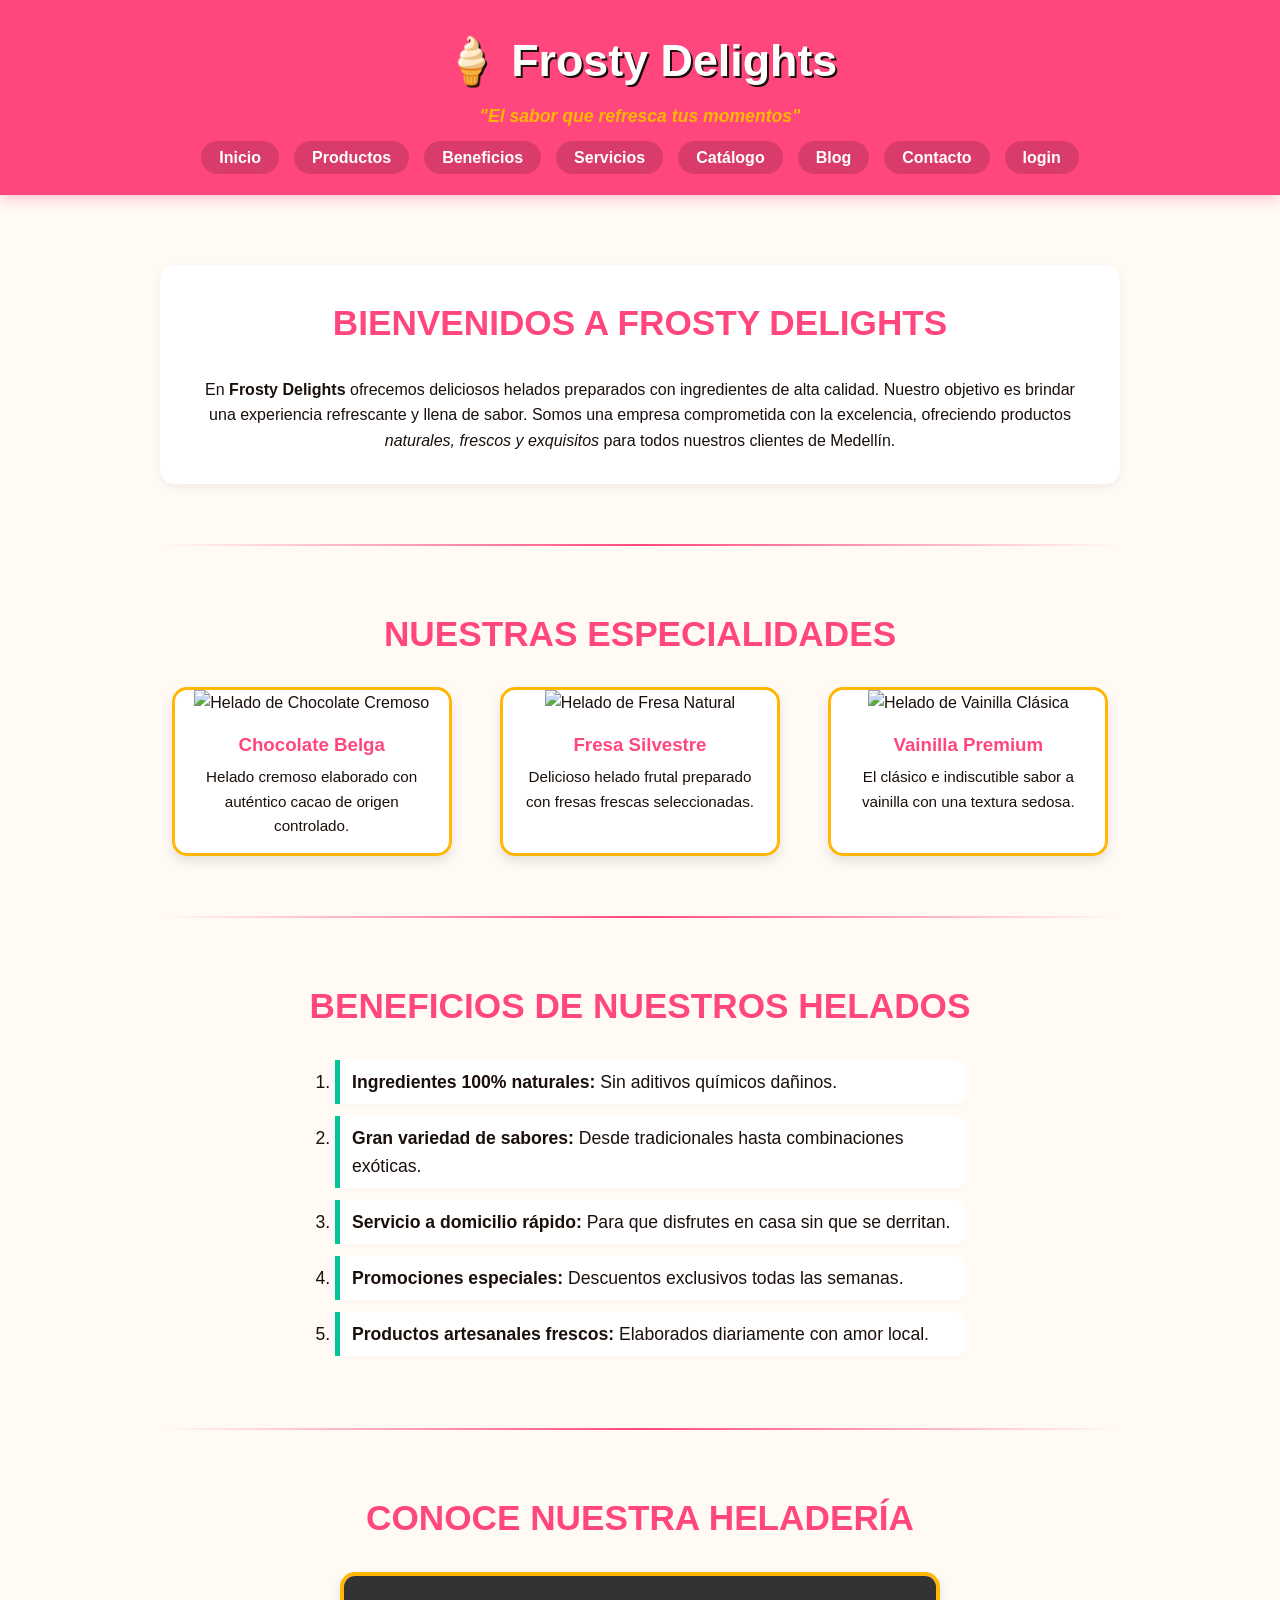
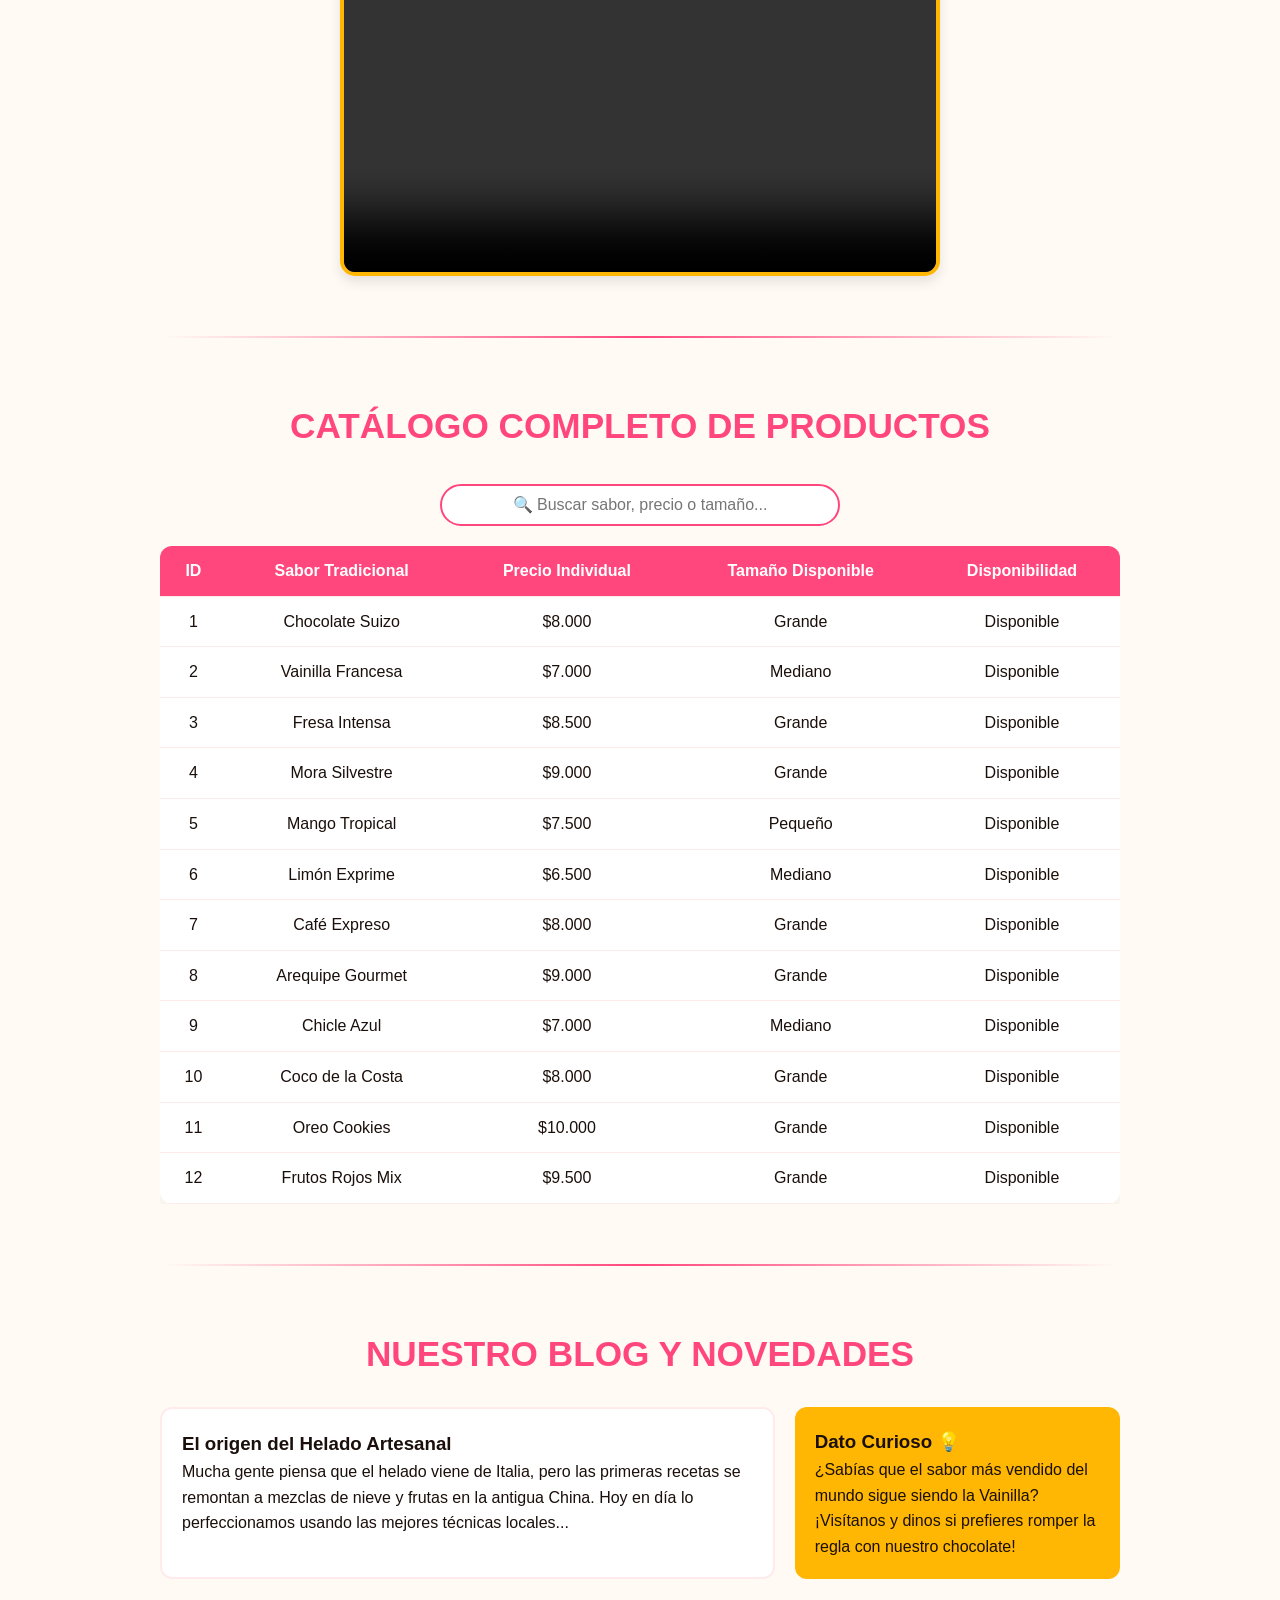
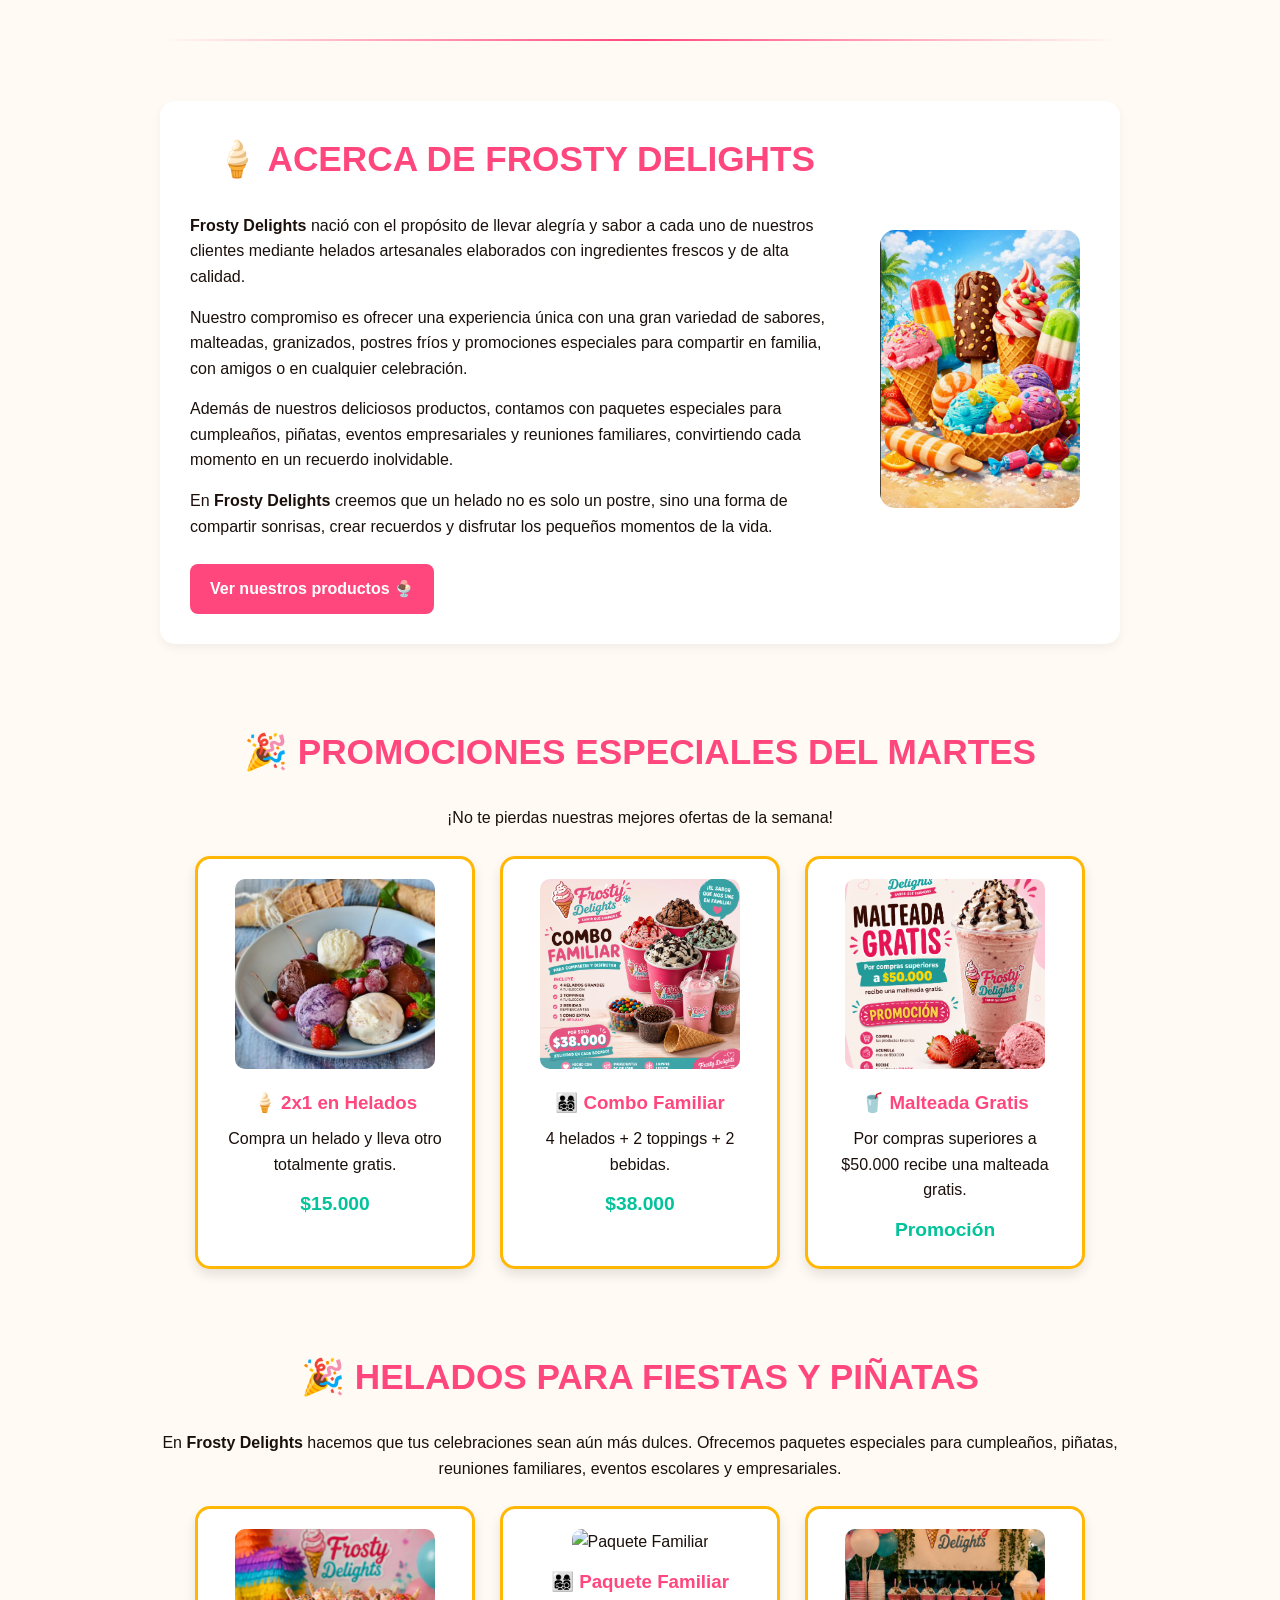
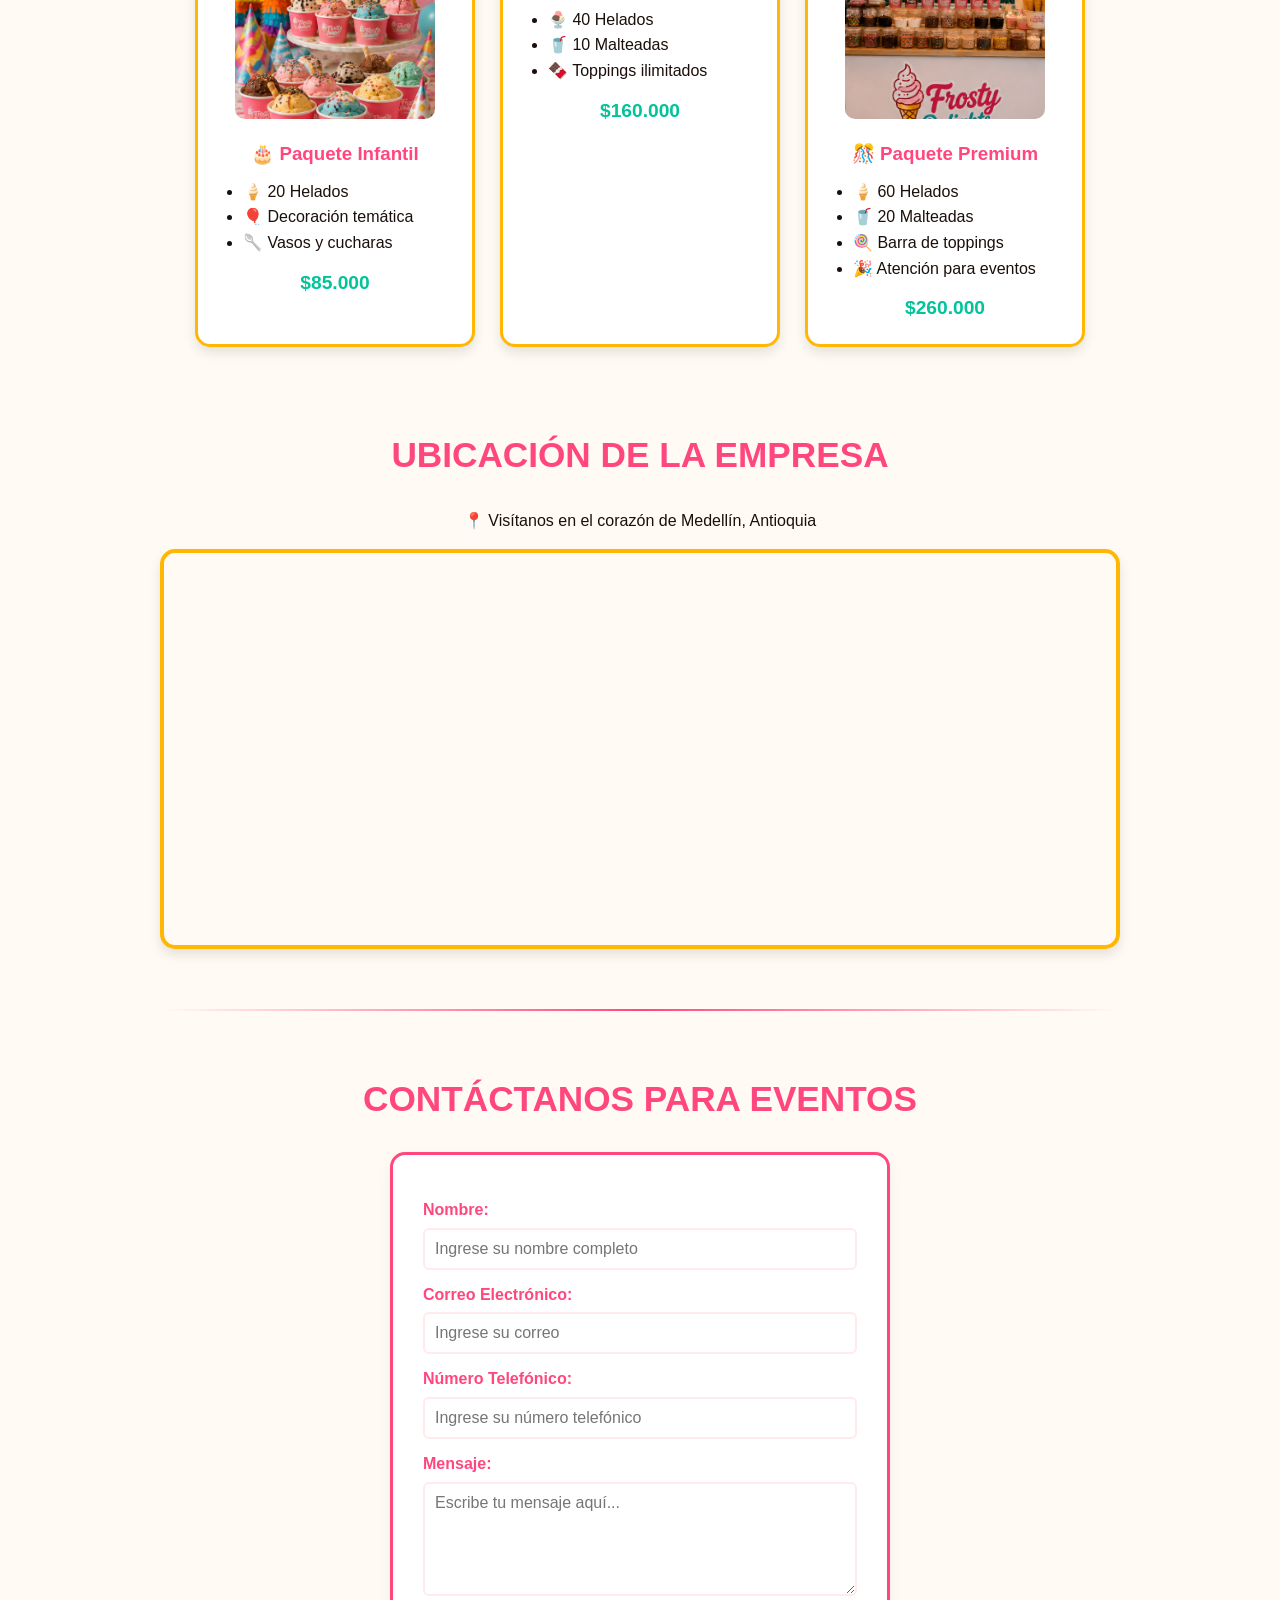
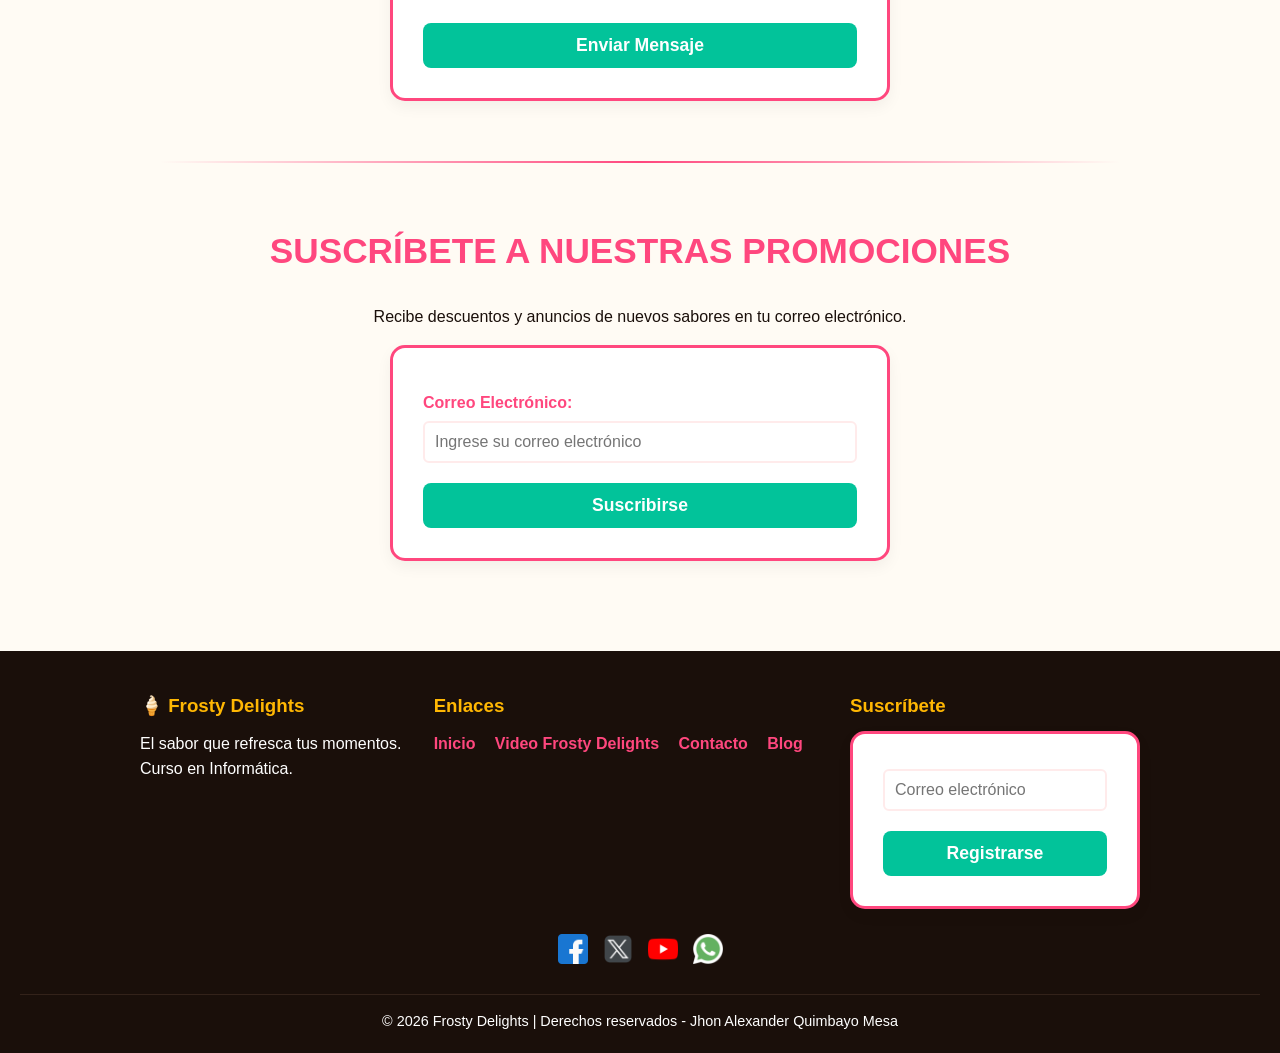
==== commit 3a44c82b: "Frosty-Delights" ====
--- a/frontend/assets/Index.HTML
+++ b/frontend/assets/Index.HTML
@@ -4,7 +4,7 @@
     <meta charset="UTF-8">
     <meta name="viewport" content="width=device-width, initial-scale=1.0">
     <title>Frosty Delights - Helados Artesanales</title>
-    <link rel="shortcut icon" href="frontend/images/Logo Frosty Delights .png" type="image/x-icon">
+    <link rel="shortcut icon" href="/frontend/images/Logo Frosty Delights .png" type="image/x-icon">
     <style>
         /* --- ESTILOS GENERALES Y COLORES VIVOS --- */
         :root {
@@ -590,7 +590,7 @@
         <section id="servicios">
             <h2>Conoce nuestra heladería</h2>
             <video width="600" controls>
-                <source src="Videos/Video de Presentación.mp4" type="video/mp4">
+                <source src="/Videos/Video de Presentación.mp4" type="video/mp4">
                 Tu navegador no soporta videos.
             </video>
         </section>
@@ -665,7 +665,7 @@
                     <a href="#productos" class="btn-acerca">Ver nuestros productos 🍨</a>
                 </div>
                 <div class="acerca-imagen">
-                    <img src="frontend/images/Logo.png" width="200" height="190" alt="Frosty Delights">
+                    <img src="/frontend/images/Logo.png" width="200" height="190" alt="Frosty Delights">
                 </div>
             </div>
         </section>
@@ -676,19 +676,19 @@
             <p class="promo-texto">¡No te pierdas nuestras mejores ofertas de la semana!</p>
             <div class="promociones-container">
                 <div class="promo-card">
-                    <img src="frontend/images/Promo1.png" width="200" height="190" alt="2x1 en Helados">
+                    <img src="/frontend/images/Promo1.png" width="200" height="190" alt="2x1 en Helados">
                     <h3>🍦 2x1 en Helados</h3>
                     <p>Compra un helado y lleva otro totalmente gratis.</p>
                     <span class="precio">$15.000</span>
                 </div>
                 <div class="promo-card">
-                    <img src="frontend/images/Promo2.png" width="200" height="190" alt="Combo Familiar">
+                    <img src="/frontend/images/Promo2.png" width="200" height="190" alt="Combo Familiar">
                     <h3>👨‍👩‍👧‍👦 Combo Familiar</h3>
                     <p>4 helados + 2 toppings + 2 bebidas.</p>
                     <span class="precio">$38.000</span>
                 </div>
                 <div class="promo-card">
-                    <img src="frontend/images/Promo3.png" width="200" height="190" alt="Malteada">
+                    <img src="/frontend/images/Promo3.png" width="200" height="190" alt="Malteada">
                     <h3>🥤 Malteada Gratis</h3>
                     <p>Por compras superiores a $50.000 recibe una malteada gratis.</p>
                     <span class="precio">Promoción</span>
@@ -706,7 +706,7 @@
             </p>
             <div class="fiestas-container">
                 <div class="fiesta-card">
-                    <img src="frontend/images/Fiesta.1.png" alt="Paquete Infantil">
+                    <img src="/frontend/images/Fiesta.1.png" alt="Paquete Infantil">
                     <h3>🎂 Paquete Infantil</h3>
                     <ul>
                         <li>🍦 20 Helados</li>
@@ -726,7 +726,7 @@
                     <span>$160.000</span>
                 </div>
                 <div class="fiesta-card">
-                    <img src="frontend/images/Fiesta.3.png" alt="Paquete Premium">
+                    <img src="/frontend/images/Fiesta.3.png" alt="Paquete Premium">
                     <h3>🎊 Paquete Premium</h3>
                     <ul>
                         <li>🍦 60 Helados</li>
@@ -820,16 +820,16 @@
         <!-- Redes Sociales -->
         <div class="footer__social">
             <a href="https://www.facebook.com/share/19mmxHXdFE/" target="_blank" class="footer__icons">
-                <img src="frontend/images/apps/facebook.png" width="30" height="30" alt="Facebook" class="footer__img">
+                <img src="/frontend/images/apps/facebook.png" width="30" height="30" alt="Facebook" class="footer__img">
             </a>
             <a href="https://x.com/MemeXp35753" target="_blank" class="footer__icons">
-                <img src="frontend/images/apps/X.png" width="30" height="30" alt="X" class="footer__img">
+                <img src="/frontend/images/apps/X.png" width="30" height="30" alt="X" class="footer__img">
             </a>
             <a href="https://youtube.com/@jhonalexanderquimbayomesa6269?si=g7guRpqSe2vfmwAG" target="_blank" class="footer__icons">
-                <img src="frontend/images/apps/youtube.png" width="30" height="30" alt="YouTube" class="footer__img">
+                <img src="/frontend/images/apps/youtube.png" width="30" height="30" alt="YouTube" class="footer__img">
             </a>
             <a href="https://wa.me/3168516938" target="_blank" class="footer__icons">
-                <img src="frontend/images/apps/WhatsApp.png" width="30" height="30" alt="WhatsApp" class="footer__img">
+                <img src="/frontend/images/apps/WhatsApp.png" width="30" height="30" alt="WhatsApp" class="footer__img">
             </a>
         </div>
 
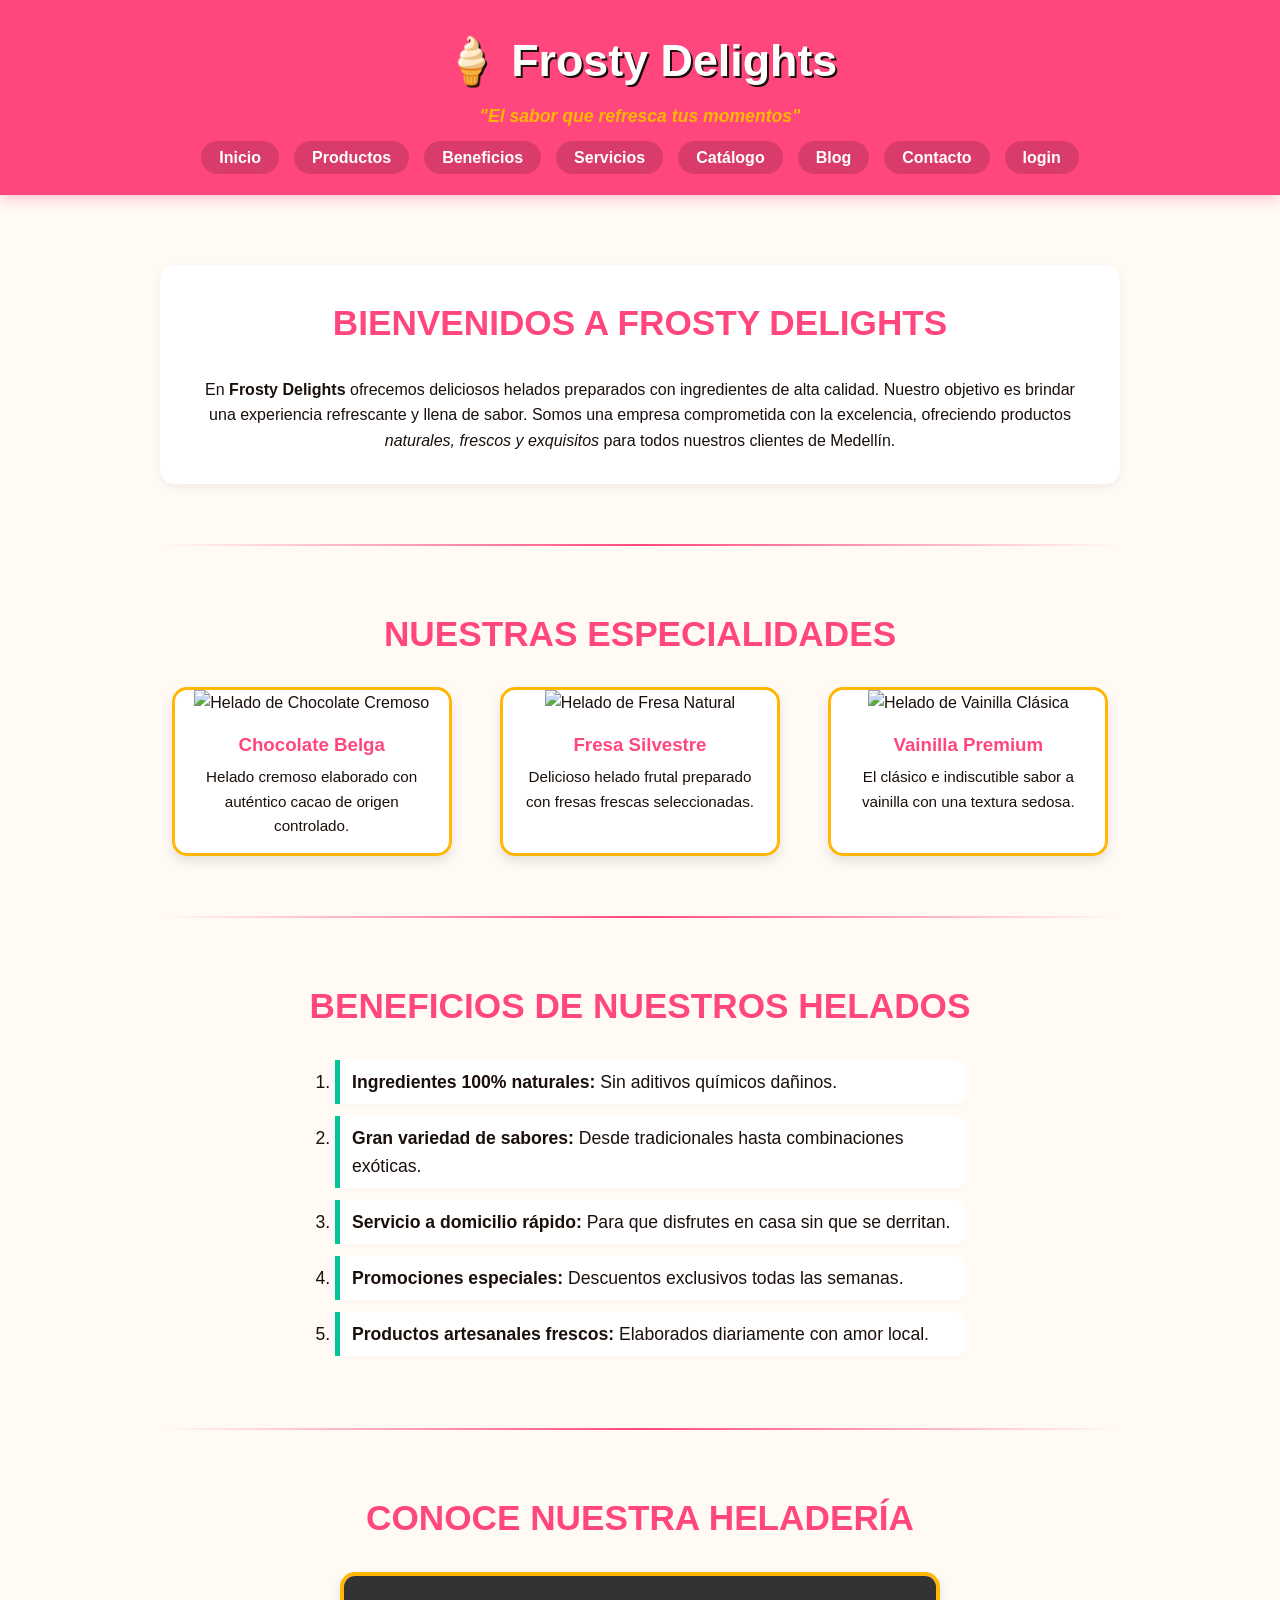
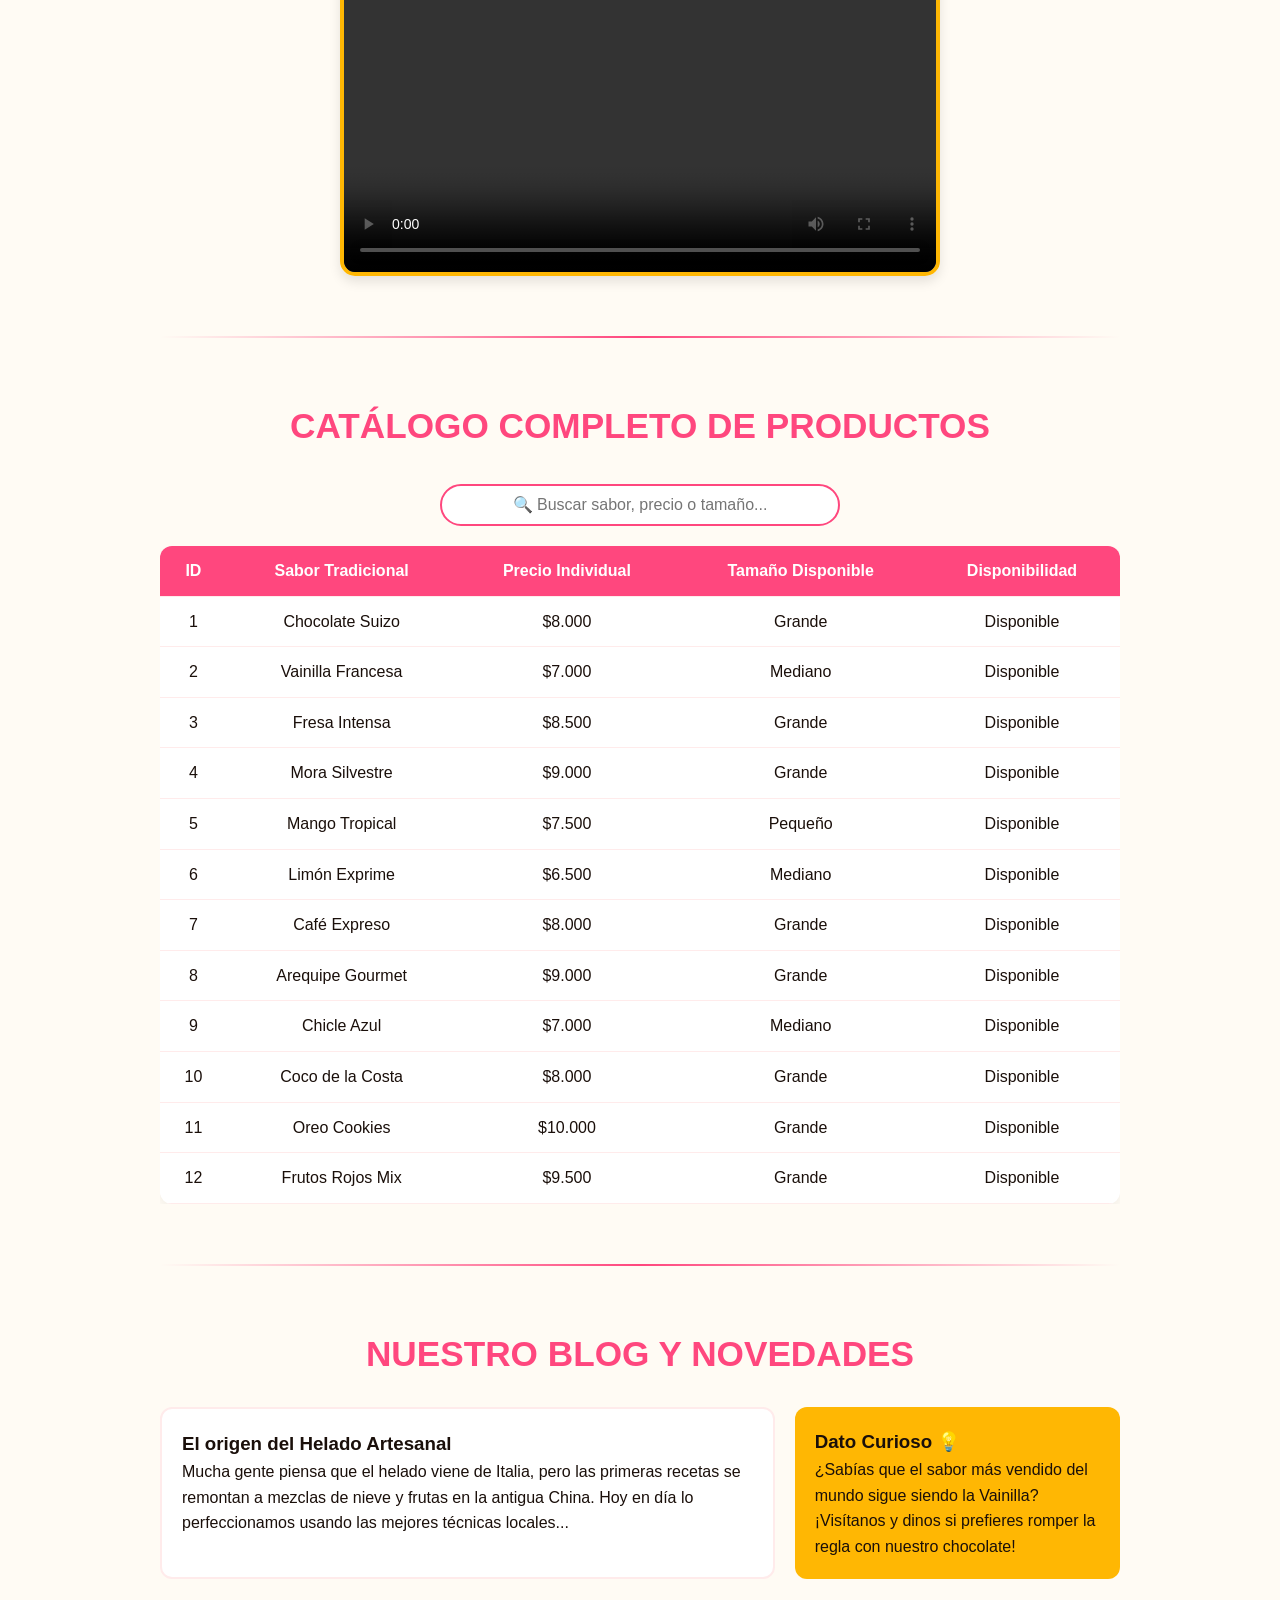
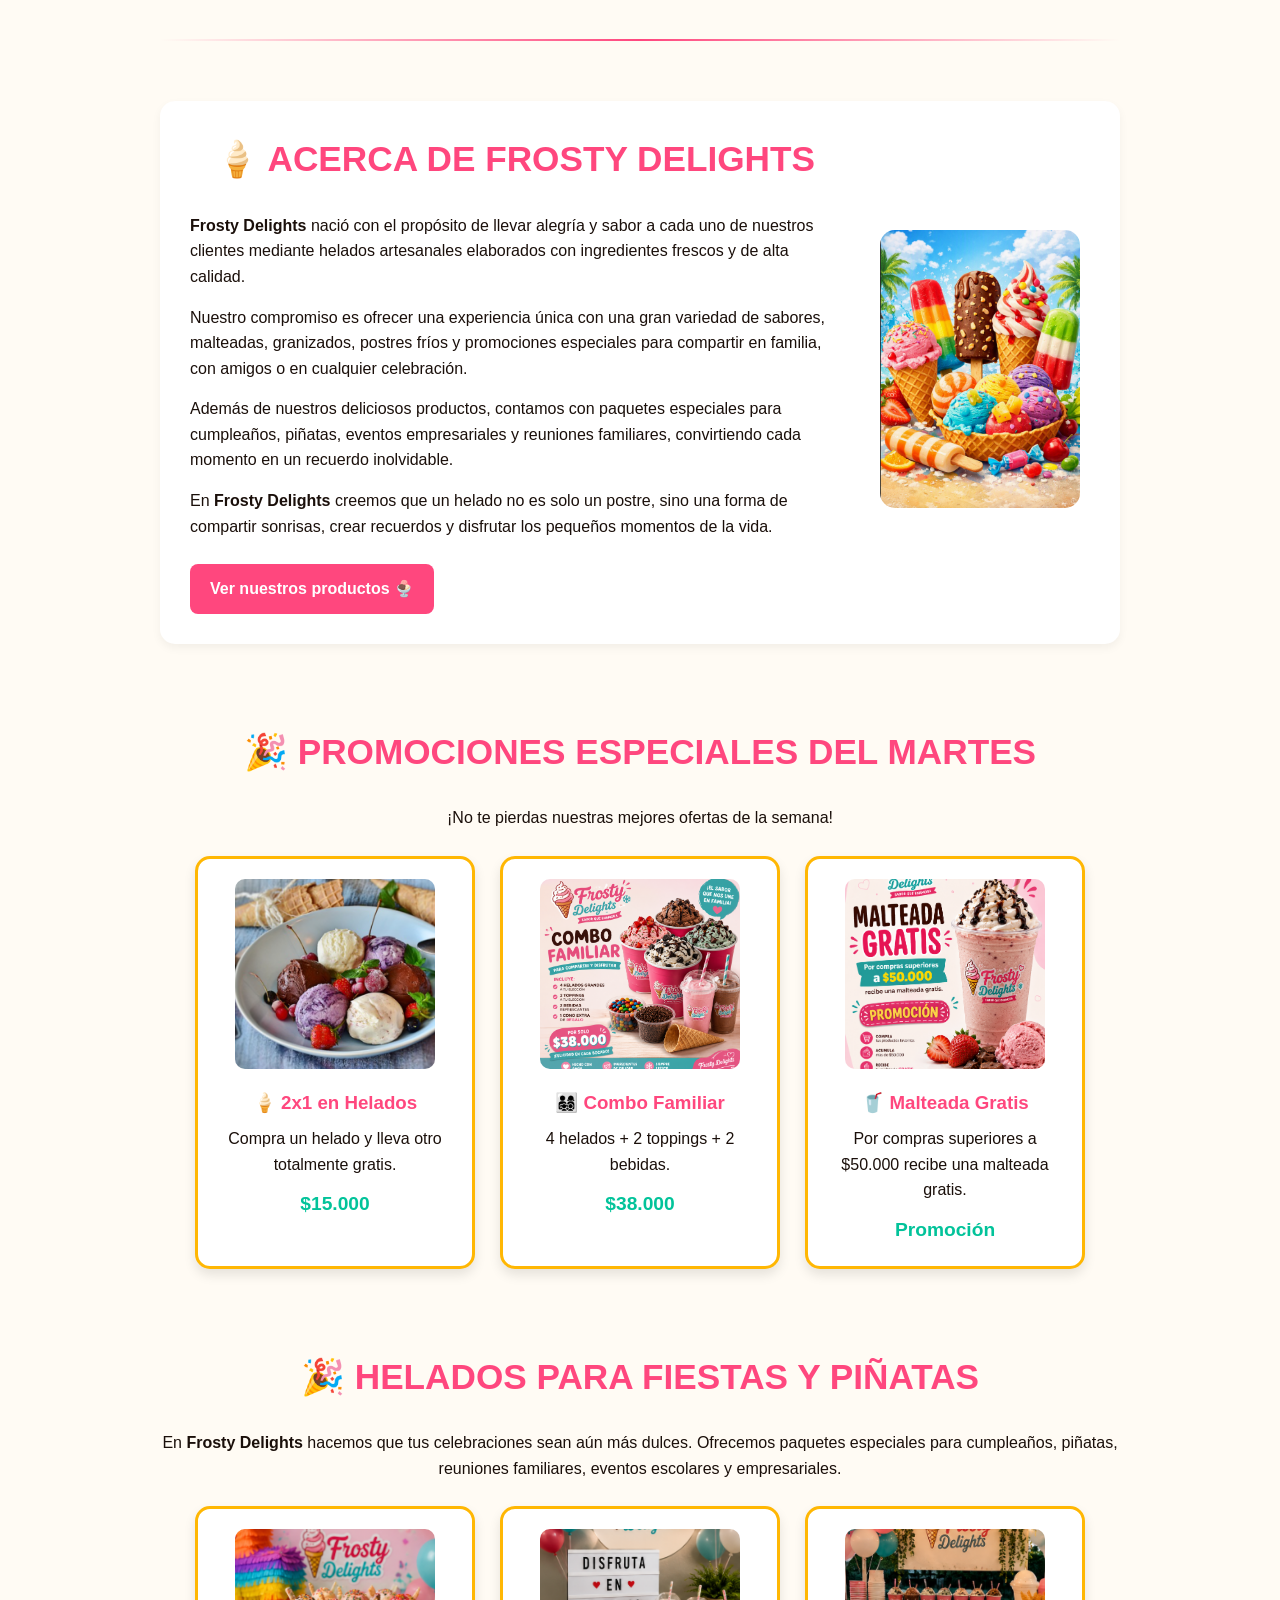
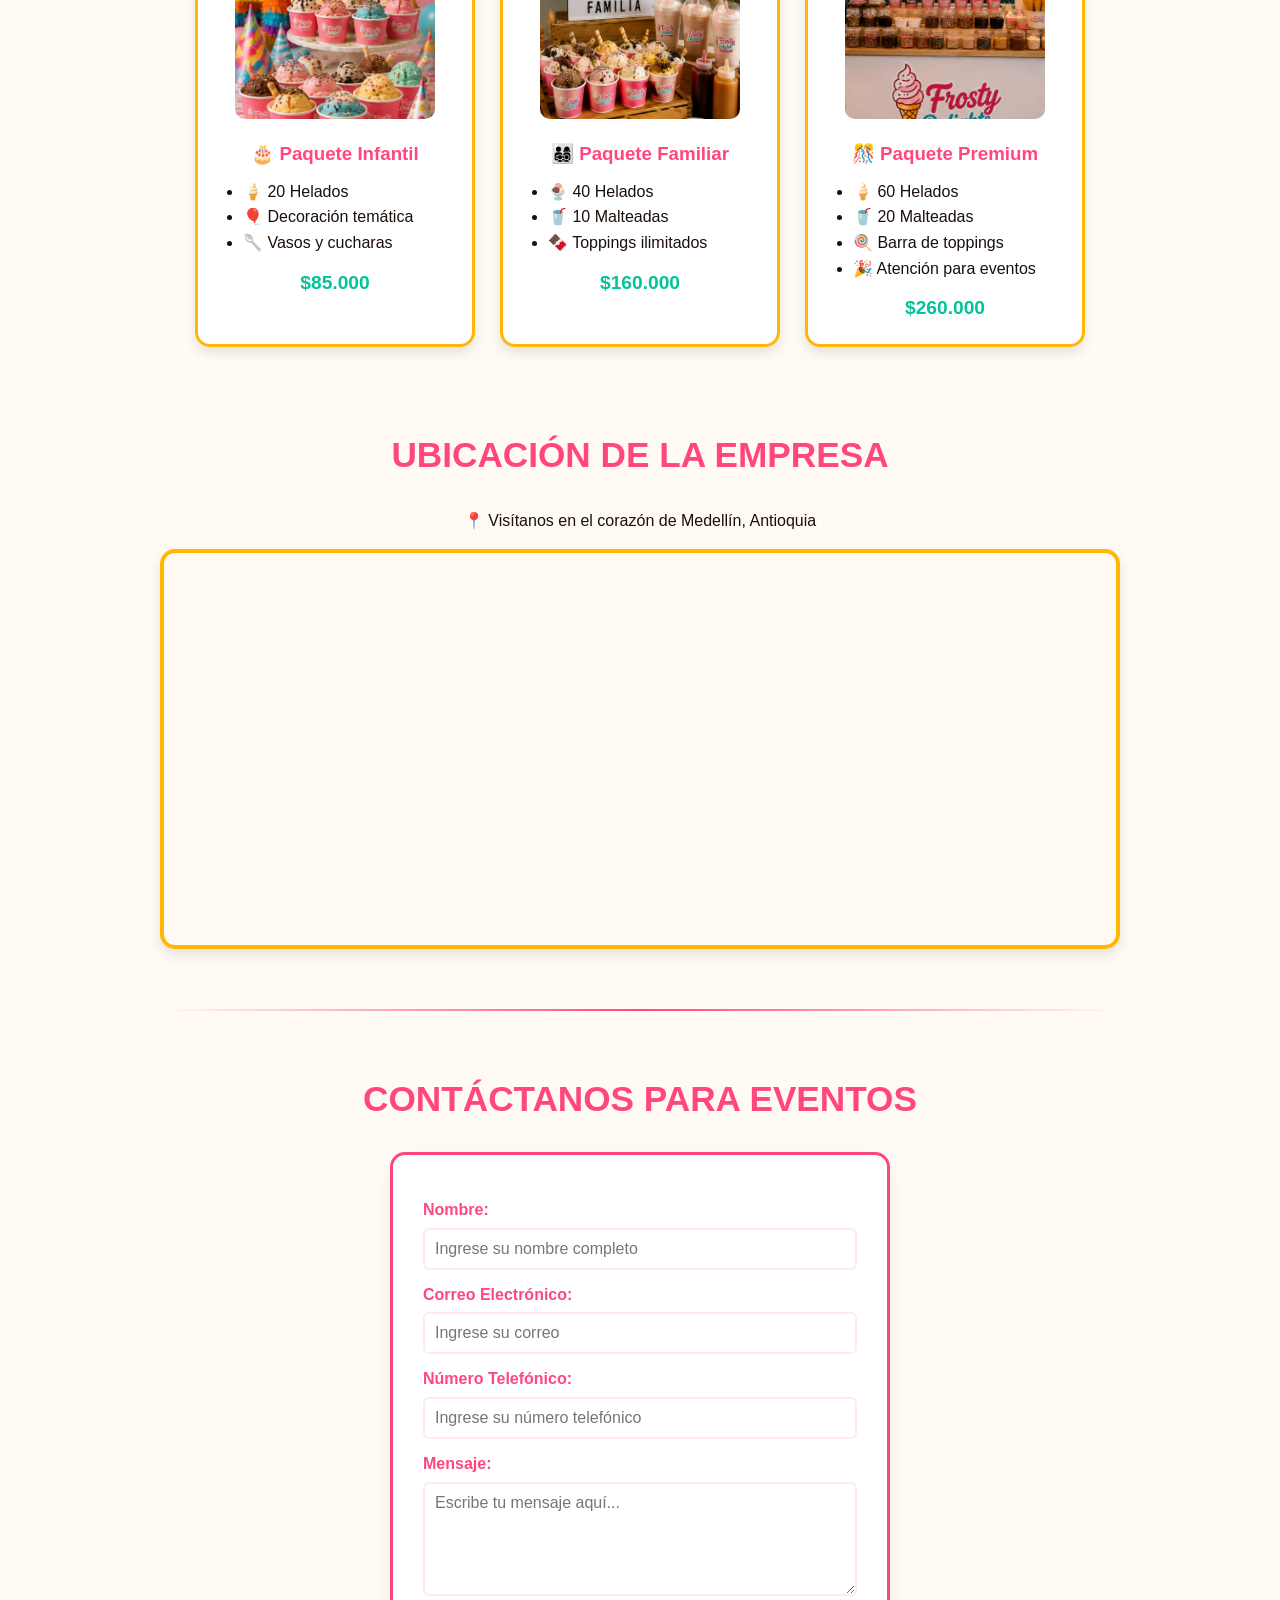
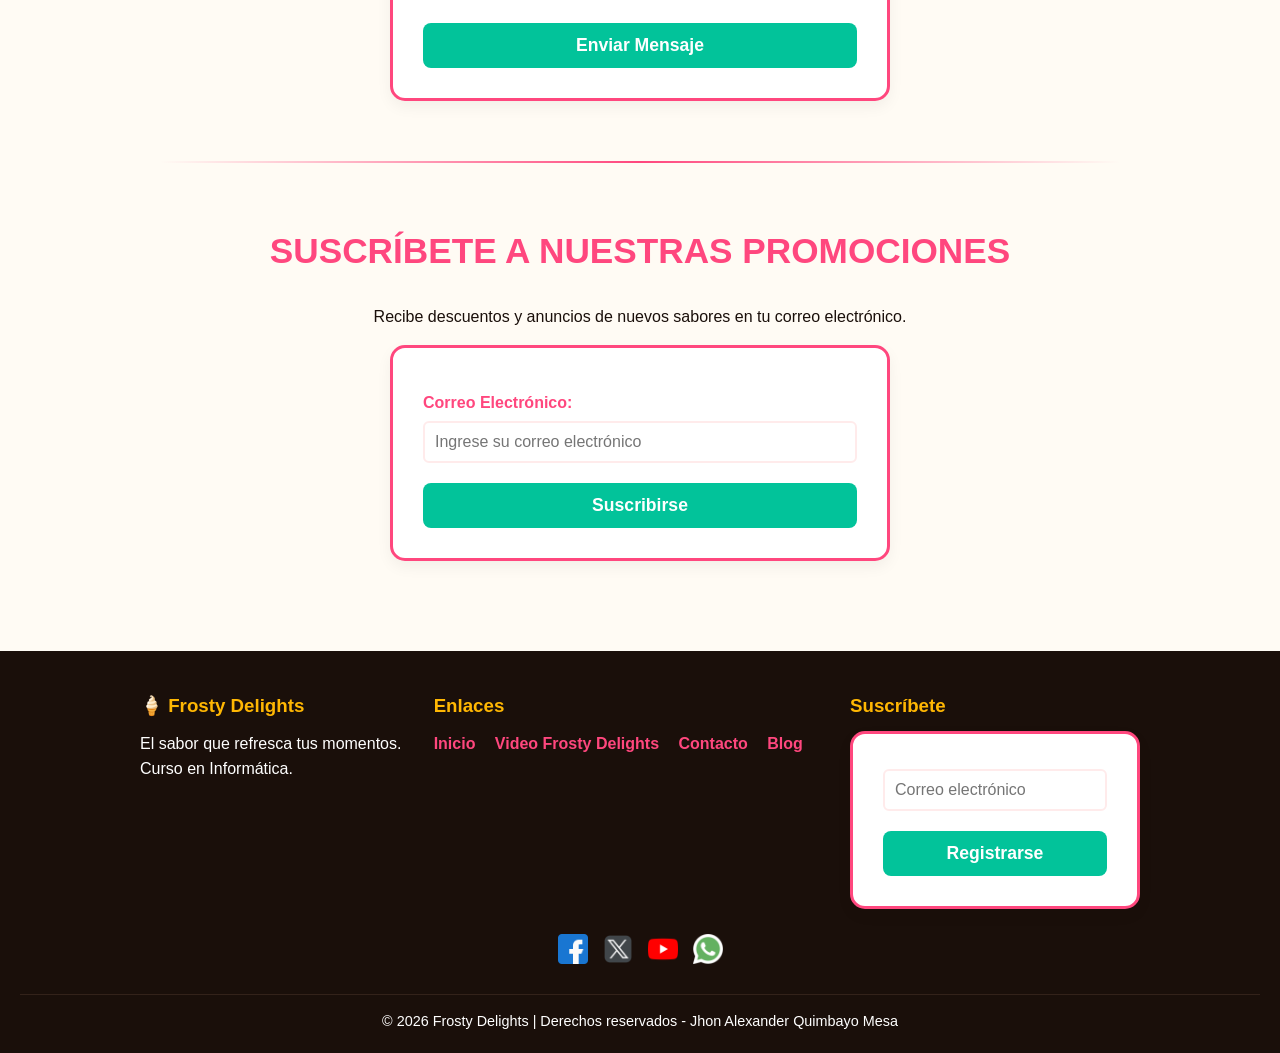
==== commit f8444ea1: "Frosty-Delights" ====
--- a/frontend/assets/Index.HTML
+++ b/frontend/assets/Index.HTML
@@ -716,7 +716,7 @@
                     <span>$85.000</span>
                 </div>
                 <div class="fiesta-card">
-                    <img src="frontend/images/Fiesta.2.png" alt="Paquete Familiar">
+                    <img src="/frontend/images/Fiesta.2.png" alt="Paquete Familiar">
                     <h3>👨‍👩‍👧‍👦 Paquete Familiar</h3>
                     <ul>
                         <li>🍨 40 Helados</li>
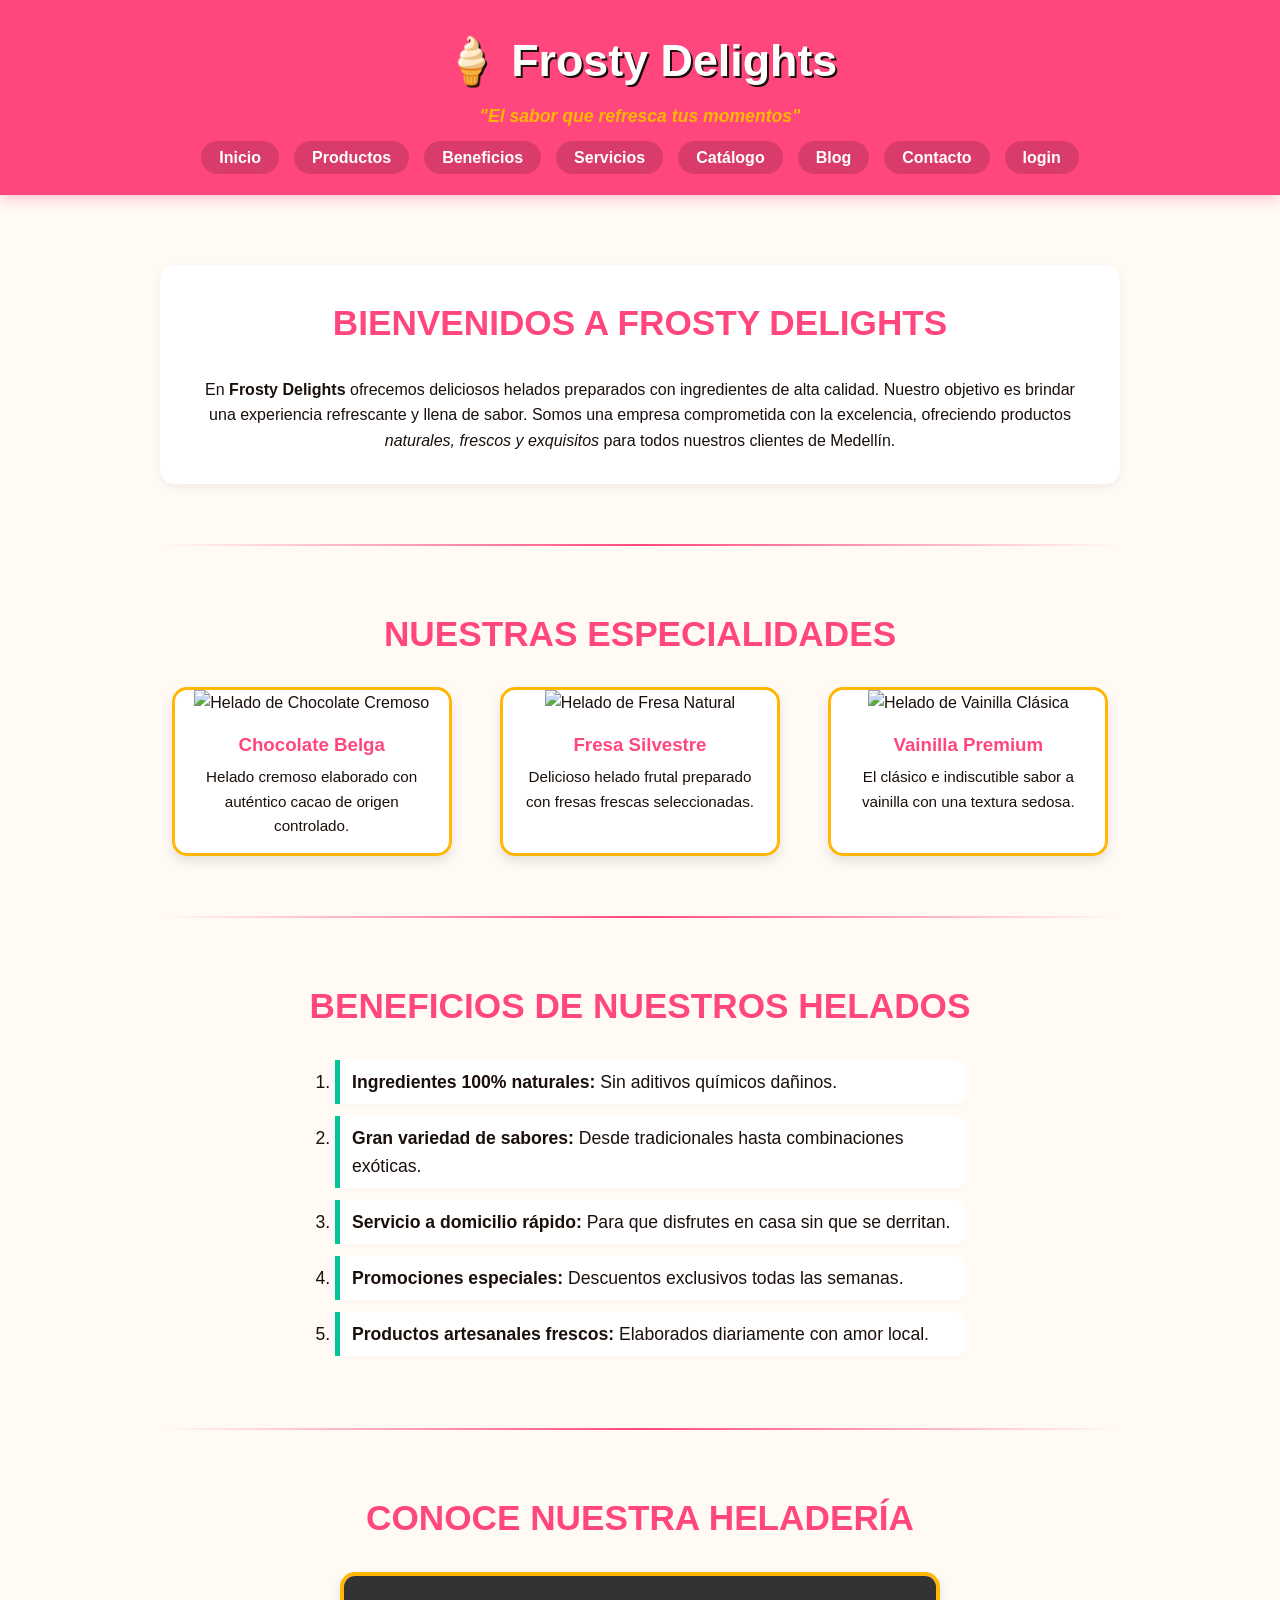
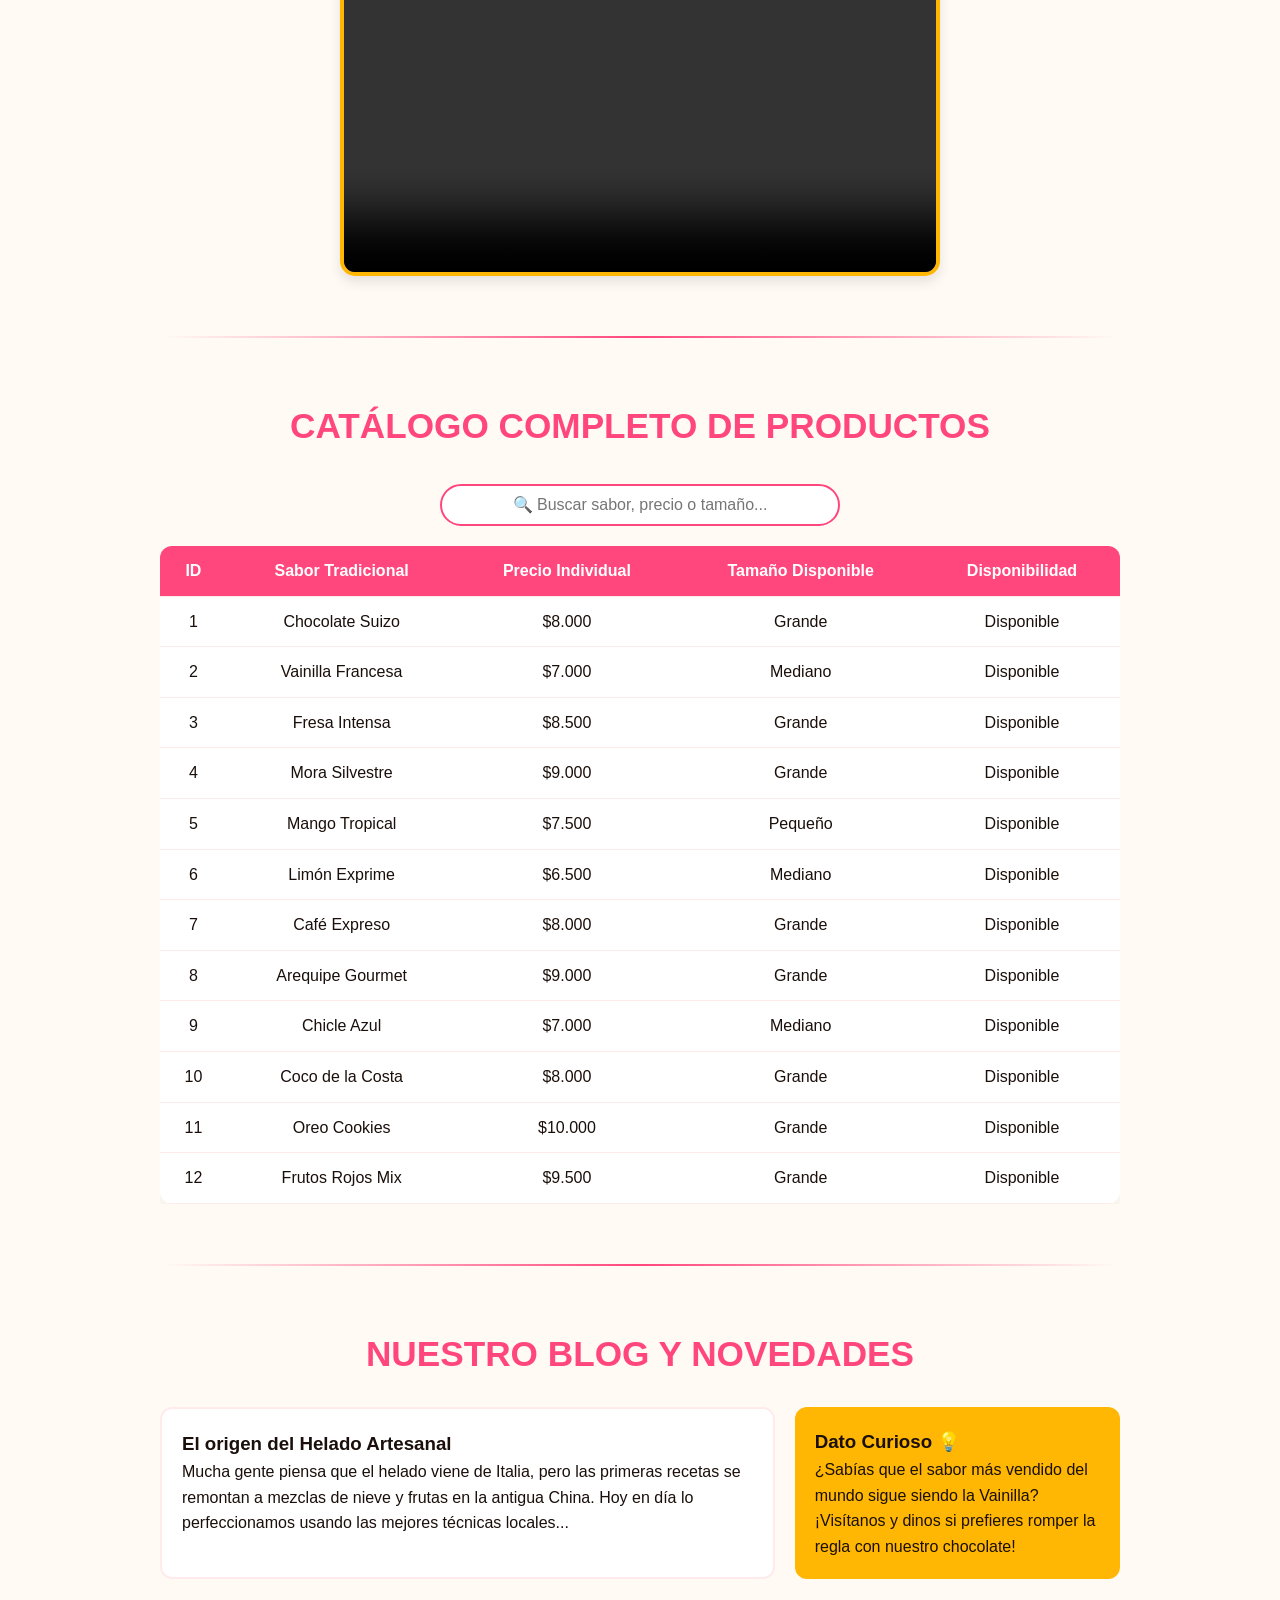
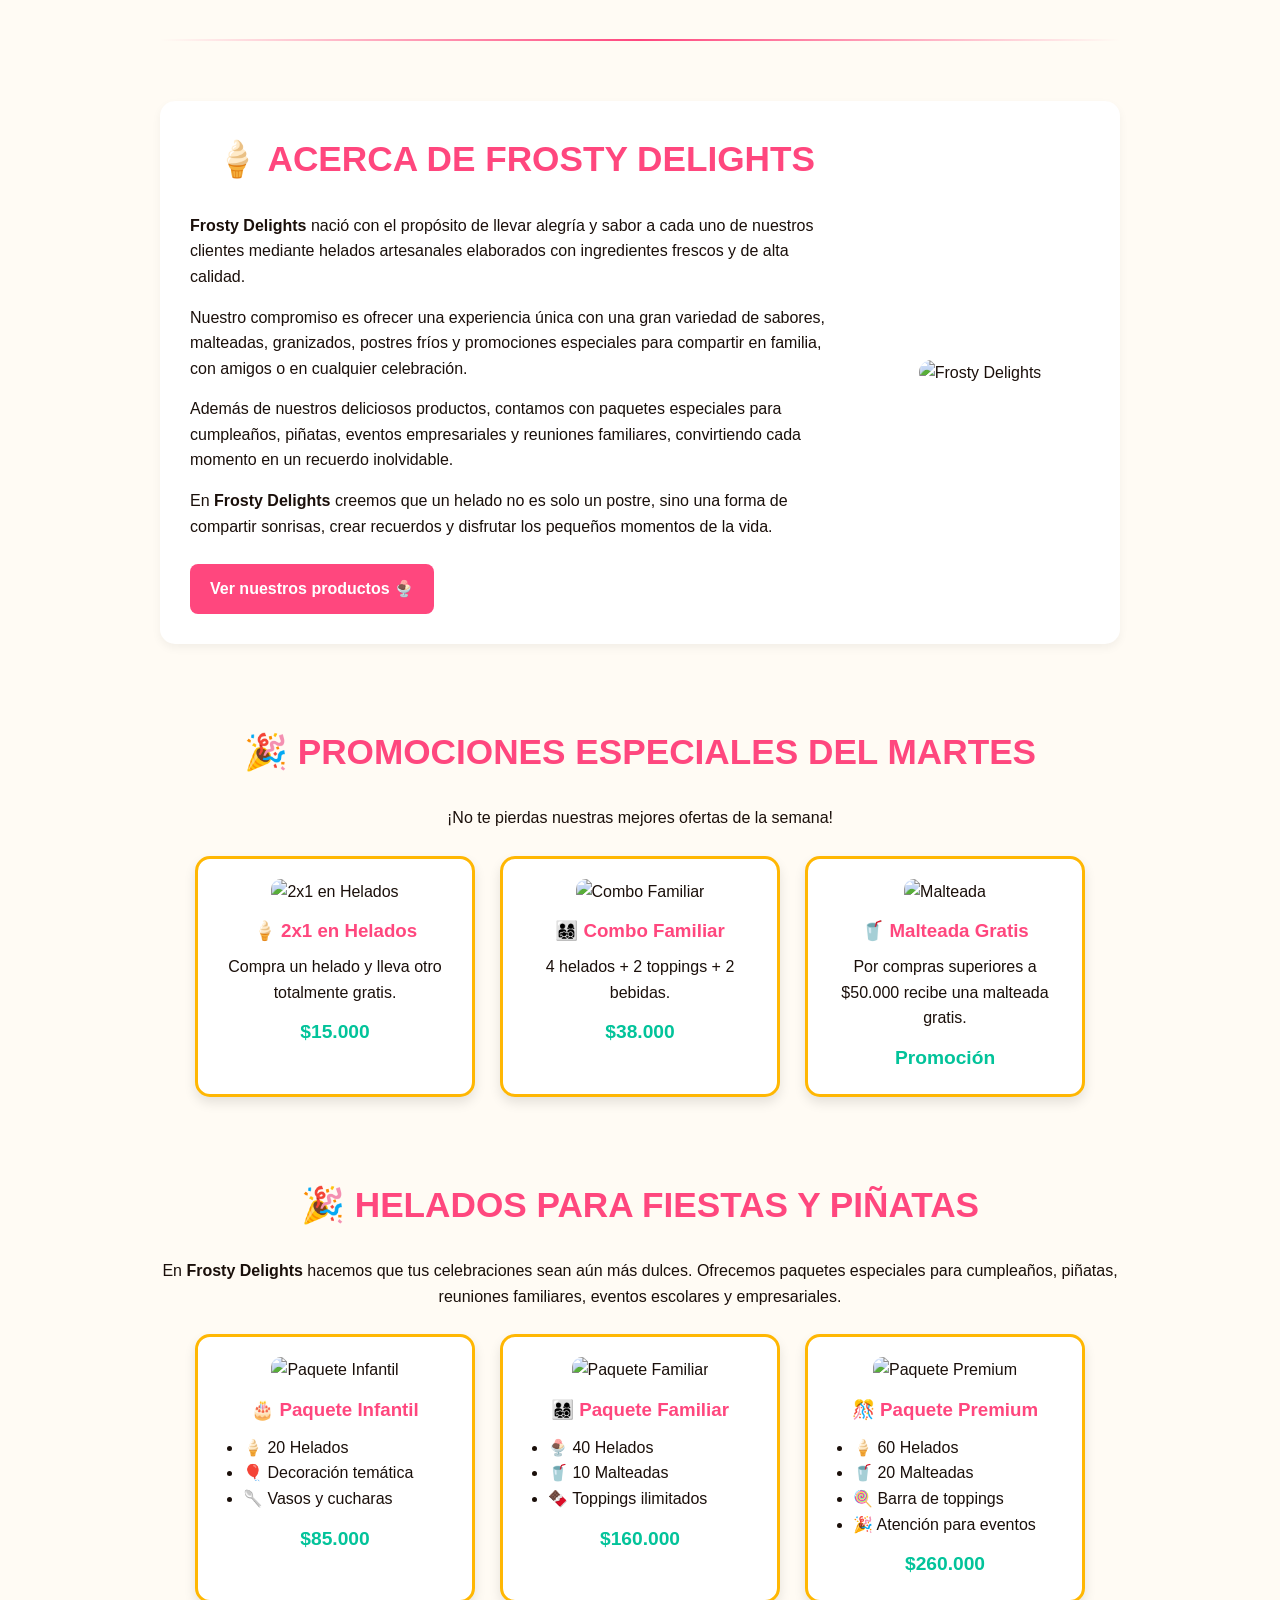
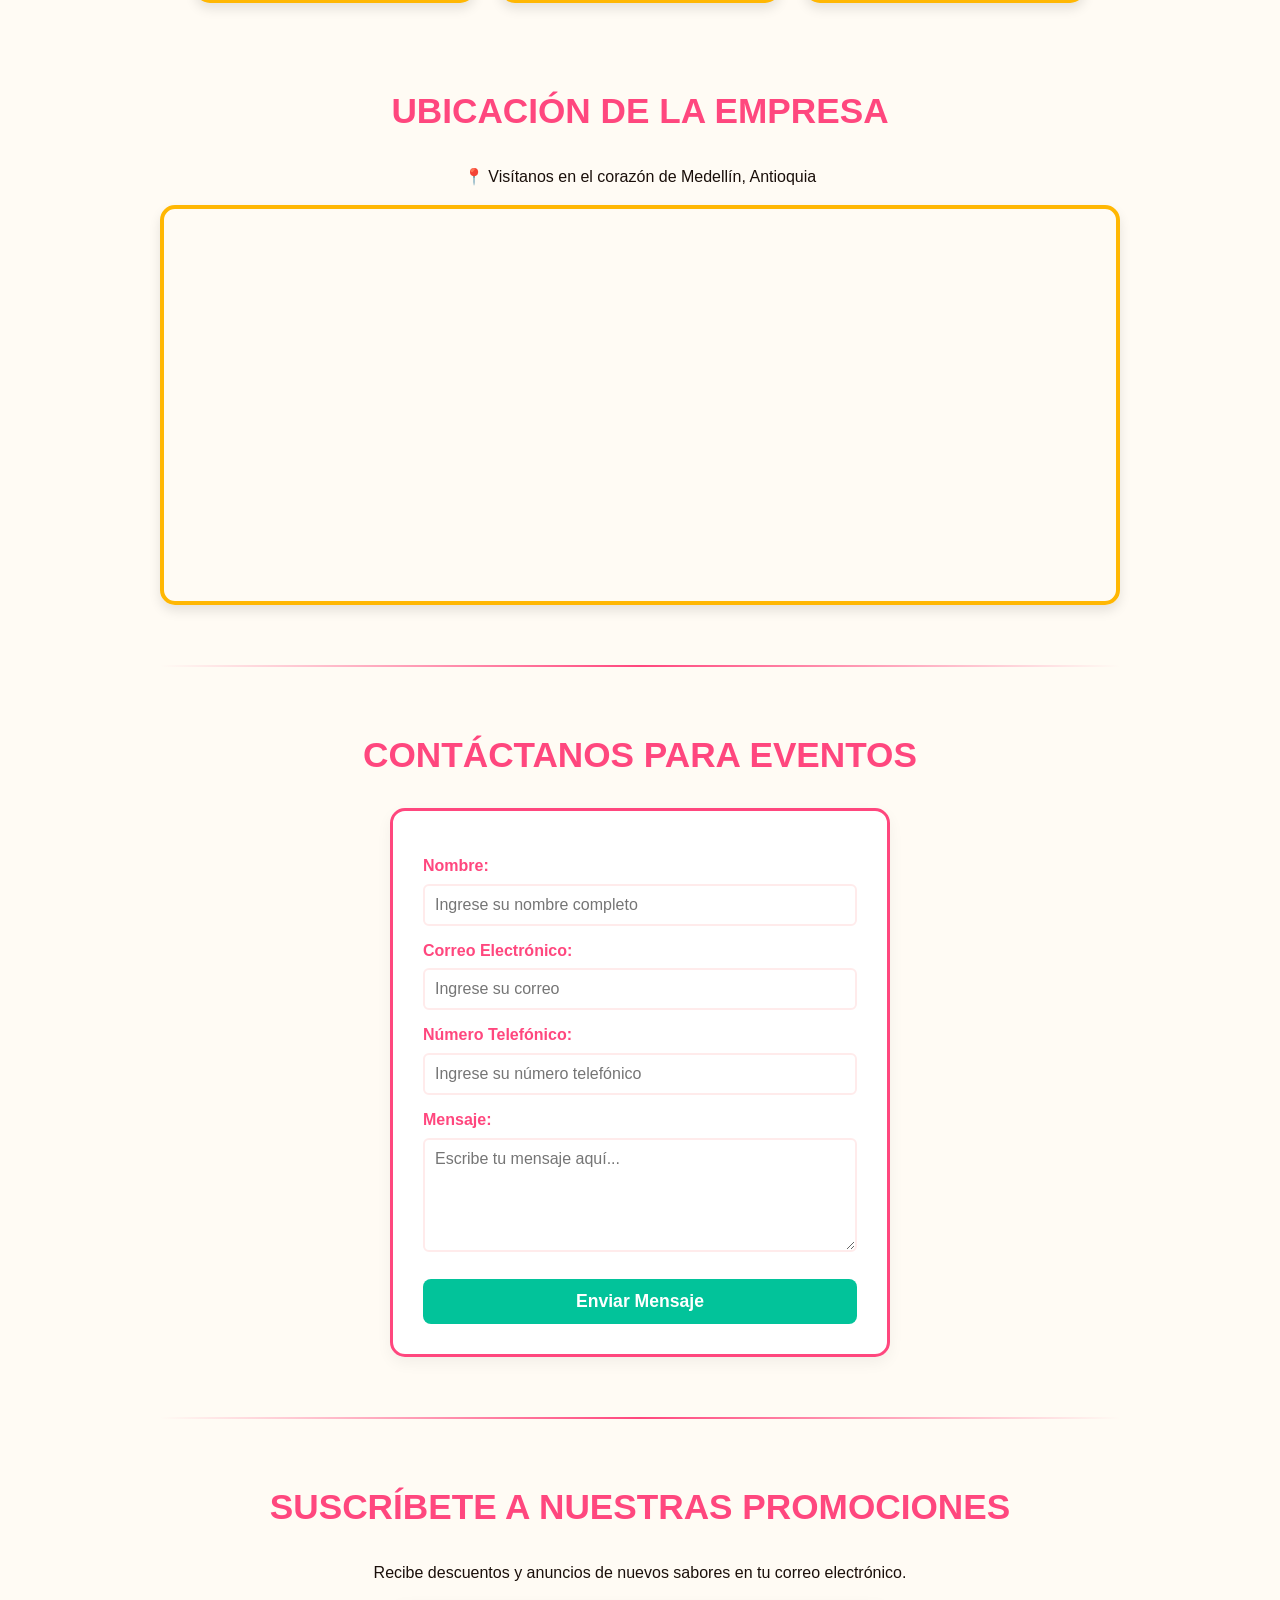
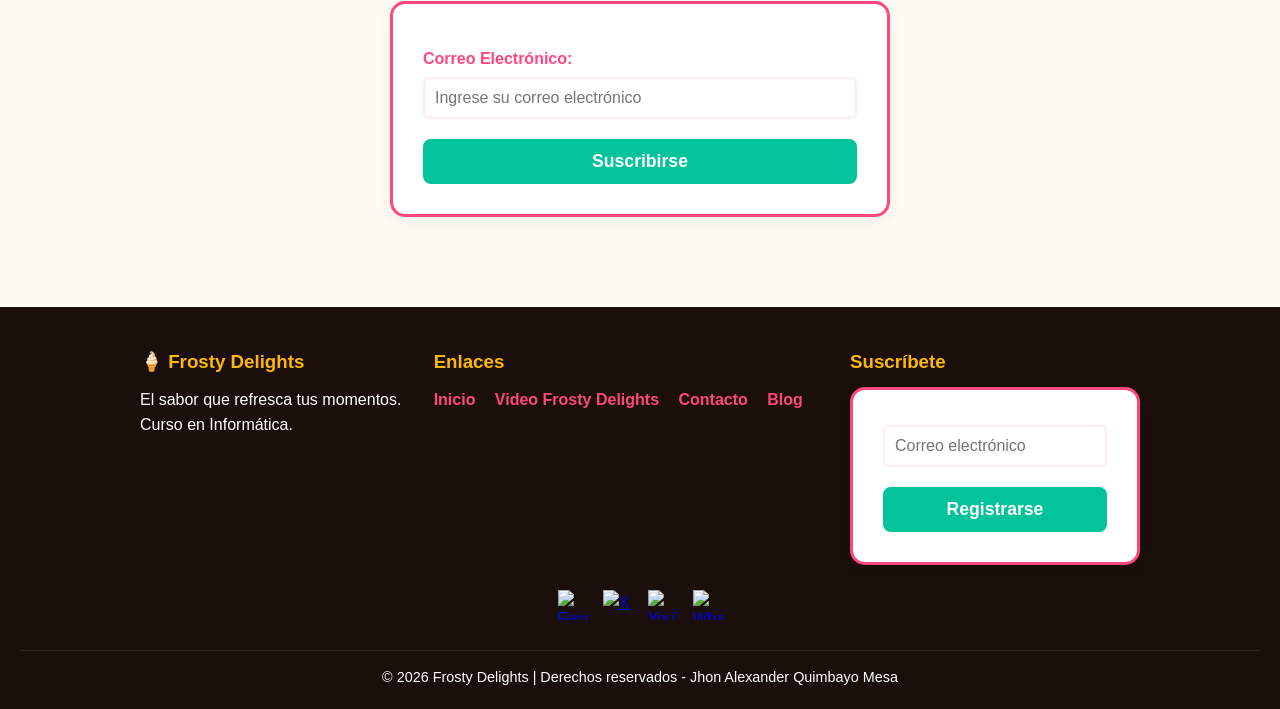
==== commit 08d65e49: "Frosty-Delights" ====
--- a/frontend/assets/Index.HTML
+++ b/frontend/assets/Index.HTML
@@ -4,7 +4,7 @@
     <meta charset="UTF-8">
     <meta name="viewport" content="width=device-width, initial-scale=1.0">
     <title>Frosty Delights - Helados Artesanales</title>
-    <link rel="shortcut icon" href="/frontend/images/Logo Frosty Delights .png" type="image/x-icon">
+    <link rel="shortcut icon" href="frontend/images/Logo Frosty Delights .png" type="image/x-icon">
     <style>
         /* --- ESTILOS GENERALES Y COLORES VIVOS --- */
         :root {
@@ -590,7 +590,7 @@
         <section id="servicios">
             <h2>Conoce nuestra heladería</h2>
             <video width="600" controls>
-                <source src="/Videos/Video de Presentación.mp4" type="video/mp4">
+                <source src="Videos/Video de Presentación.mp4" type="video/mp4">
                 Tu navegador no soporta videos.
             </video>
         </section>
@@ -665,7 +665,7 @@
                     <a href="#productos" class="btn-acerca">Ver nuestros productos 🍨</a>
                 </div>
                 <div class="acerca-imagen">
-                    <img src="/frontend/images/Logo.png" width="200" height="190" alt="Frosty Delights">
+                    <img src="frontend/images/Logo.png" width="200" height="190" alt="Frosty Delights">
                 </div>
             </div>
         </section>
@@ -676,19 +676,19 @@
             <p class="promo-texto">¡No te pierdas nuestras mejores ofertas de la semana!</p>
             <div class="promociones-container">
                 <div class="promo-card">
-                    <img src="/frontend/images/Promo1.png" width="200" height="190" alt="2x1 en Helados">
+                    <img src="frontend/images/Promo1.png" width="200" height="190" alt="2x1 en Helados">
                     <h3>🍦 2x1 en Helados</h3>
                     <p>Compra un helado y lleva otro totalmente gratis.</p>
                     <span class="precio">$15.000</span>
                 </div>
                 <div class="promo-card">
-                    <img src="/frontend/images/Promo2.png" width="200" height="190" alt="Combo Familiar">
+                    <img src="frontend/images/Promo2.png" width="200" height="190" alt="Combo Familiar">
                     <h3>👨‍👩‍👧‍👦 Combo Familiar</h3>
                     <p>4 helados + 2 toppings + 2 bebidas.</p>
                     <span class="precio">$38.000</span>
                 </div>
                 <div class="promo-card">
-                    <img src="/frontend/images/Promo3.png" width="200" height="190" alt="Malteada">
+                    <img src="frontend/images/Promo3.png" width="200" height="190" alt="Malteada">
                     <h3>🥤 Malteada Gratis</h3>
                     <p>Por compras superiores a $50.000 recibe una malteada gratis.</p>
                     <span class="precio">Promoción</span>
@@ -706,7 +706,7 @@
             </p>
             <div class="fiestas-container">
                 <div class="fiesta-card">
-                    <img src="/frontend/images/Fiesta.1.png" alt="Paquete Infantil">
+                    <img src="frontend/images/Fiesta.1.png" alt="Paquete Infantil">
                     <h3>🎂 Paquete Infantil</h3>
                     <ul>
                         <li>🍦 20 Helados</li>
@@ -716,7 +716,7 @@
                     <span>$85.000</span>
                 </div>
                 <div class="fiesta-card">
-                    <img src="/frontend/images/Fiesta.2.png" alt="Paquete Familiar">
+                    <img src="frontend/images/Fiesta.2.png" alt="Paquete Familiar">
                     <h3>👨‍👩‍👧‍👦 Paquete Familiar</h3>
                     <ul>
                         <li>🍨 40 Helados</li>
@@ -726,7 +726,7 @@
                     <span>$160.000</span>
                 </div>
                 <div class="fiesta-card">
-                    <img src="/frontend/images/Fiesta.3.png" alt="Paquete Premium">
+                    <img src="frontend/images/Fiesta.3.png" alt="Paquete Premium">
                     <h3>🎊 Paquete Premium</h3>
                     <ul>
                         <li>🍦 60 Helados</li>
@@ -820,16 +820,16 @@
         <!-- Redes Sociales -->
         <div class="footer__social">
             <a href="https://www.facebook.com/share/19mmxHXdFE/" target="_blank" class="footer__icons">
-                <img src="/frontend/images/apps/facebook.png" width="30" height="30" alt="Facebook" class="footer__img">
+                <img src="frontend/images/apps/facebook.png" width="30" height="30" alt="Facebook" class="footer__img">
             </a>
             <a href="https://x.com/MemeXp35753" target="_blank" class="footer__icons">
-                <img src="/frontend/images/apps/X.png" width="30" height="30" alt="X" class="footer__img">
+                <img src="frontend/images/apps/X.png" width="30" height="30" alt="X" class="footer__img">
             </a>
             <a href="https://youtube.com/@jhonalexanderquimbayomesa6269?si=g7guRpqSe2vfmwAG" target="_blank" class="footer__icons">
-                <img src="/frontend/images/apps/youtube.png" width="30" height="30" alt="YouTube" class="footer__img">
+                <img src="frontend/images/apps/youtube.png" width="30" height="30" alt="YouTube" class="footer__img">
             </a>
             <a href="https://wa.me/3168516938" target="_blank" class="footer__icons">
-                <img src="/frontend/images/apps/WhatsApp.png" width="30" height="30" alt="WhatsApp" class="footer__img">
+                <img src="frontend/images/apps/WhatsApp.png" width="30" height="30" alt="WhatsApp" class="footer__img">
             </a>
         </div>
 
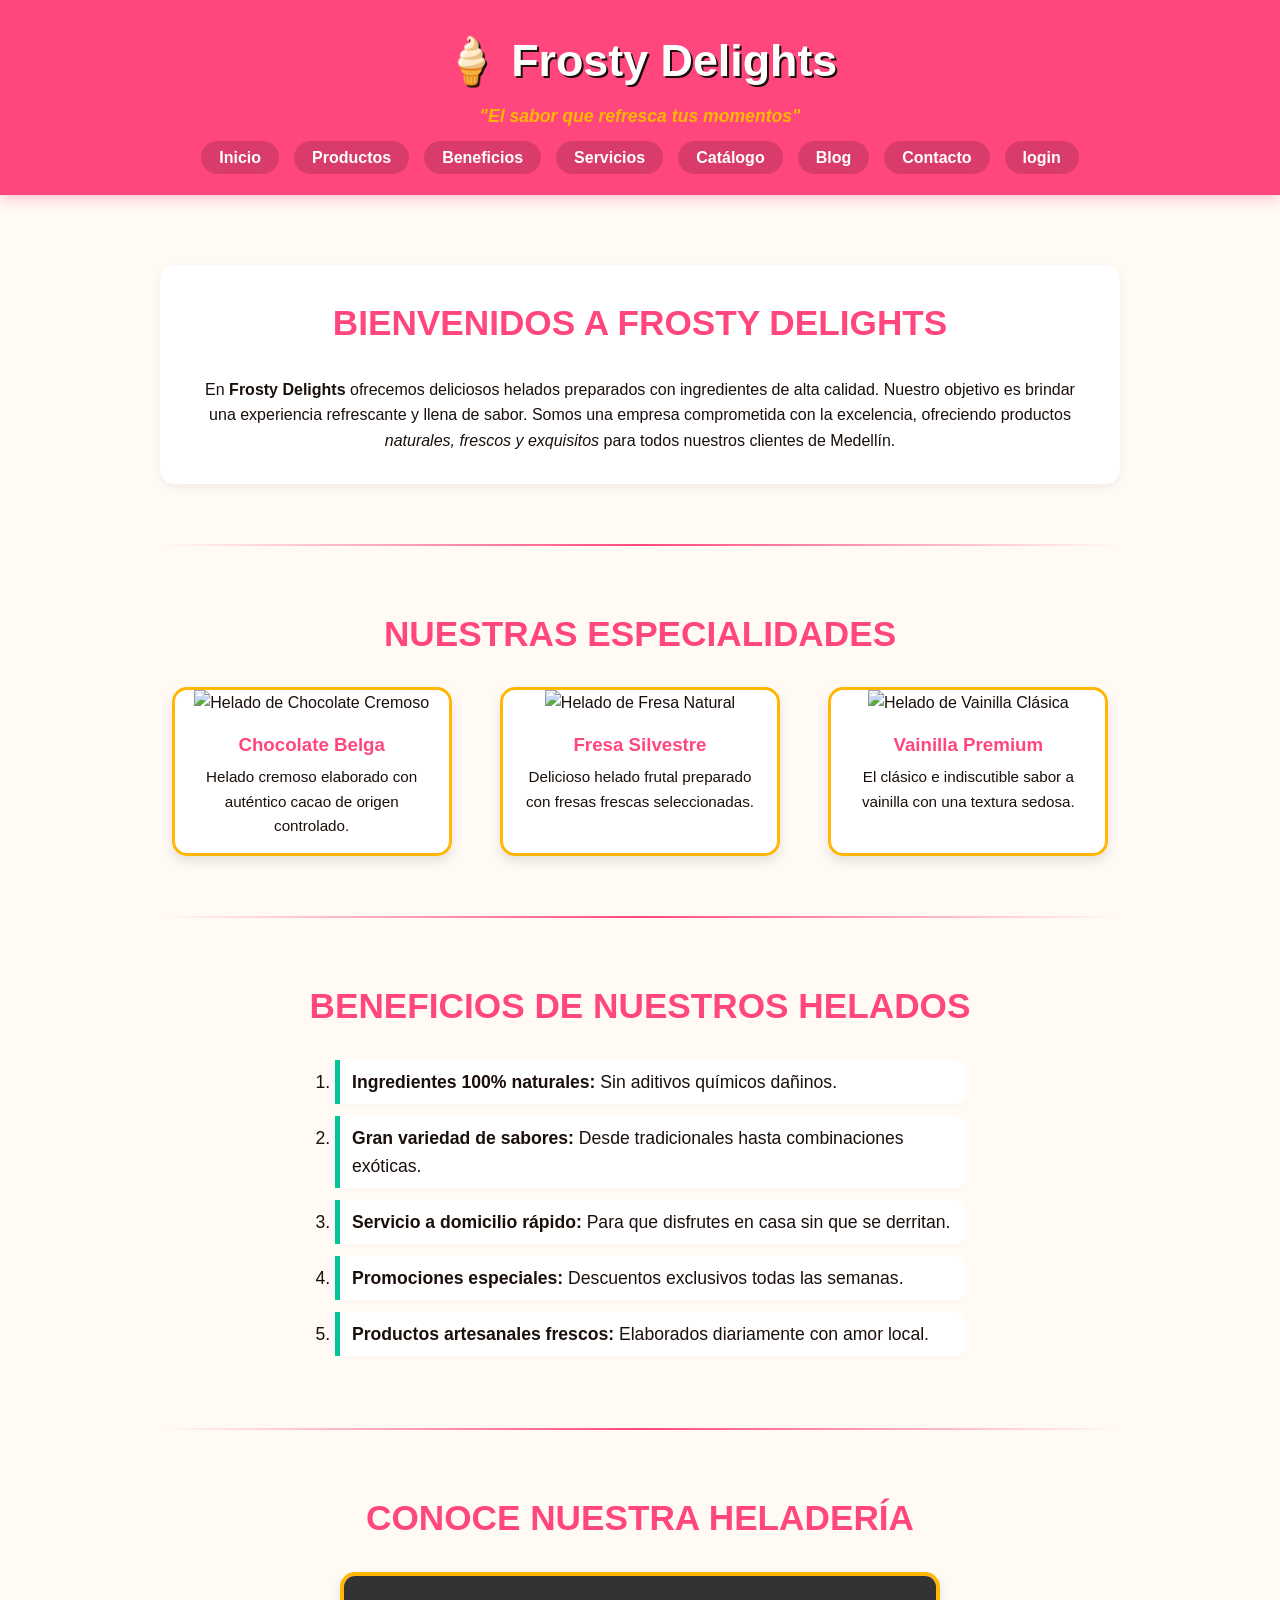
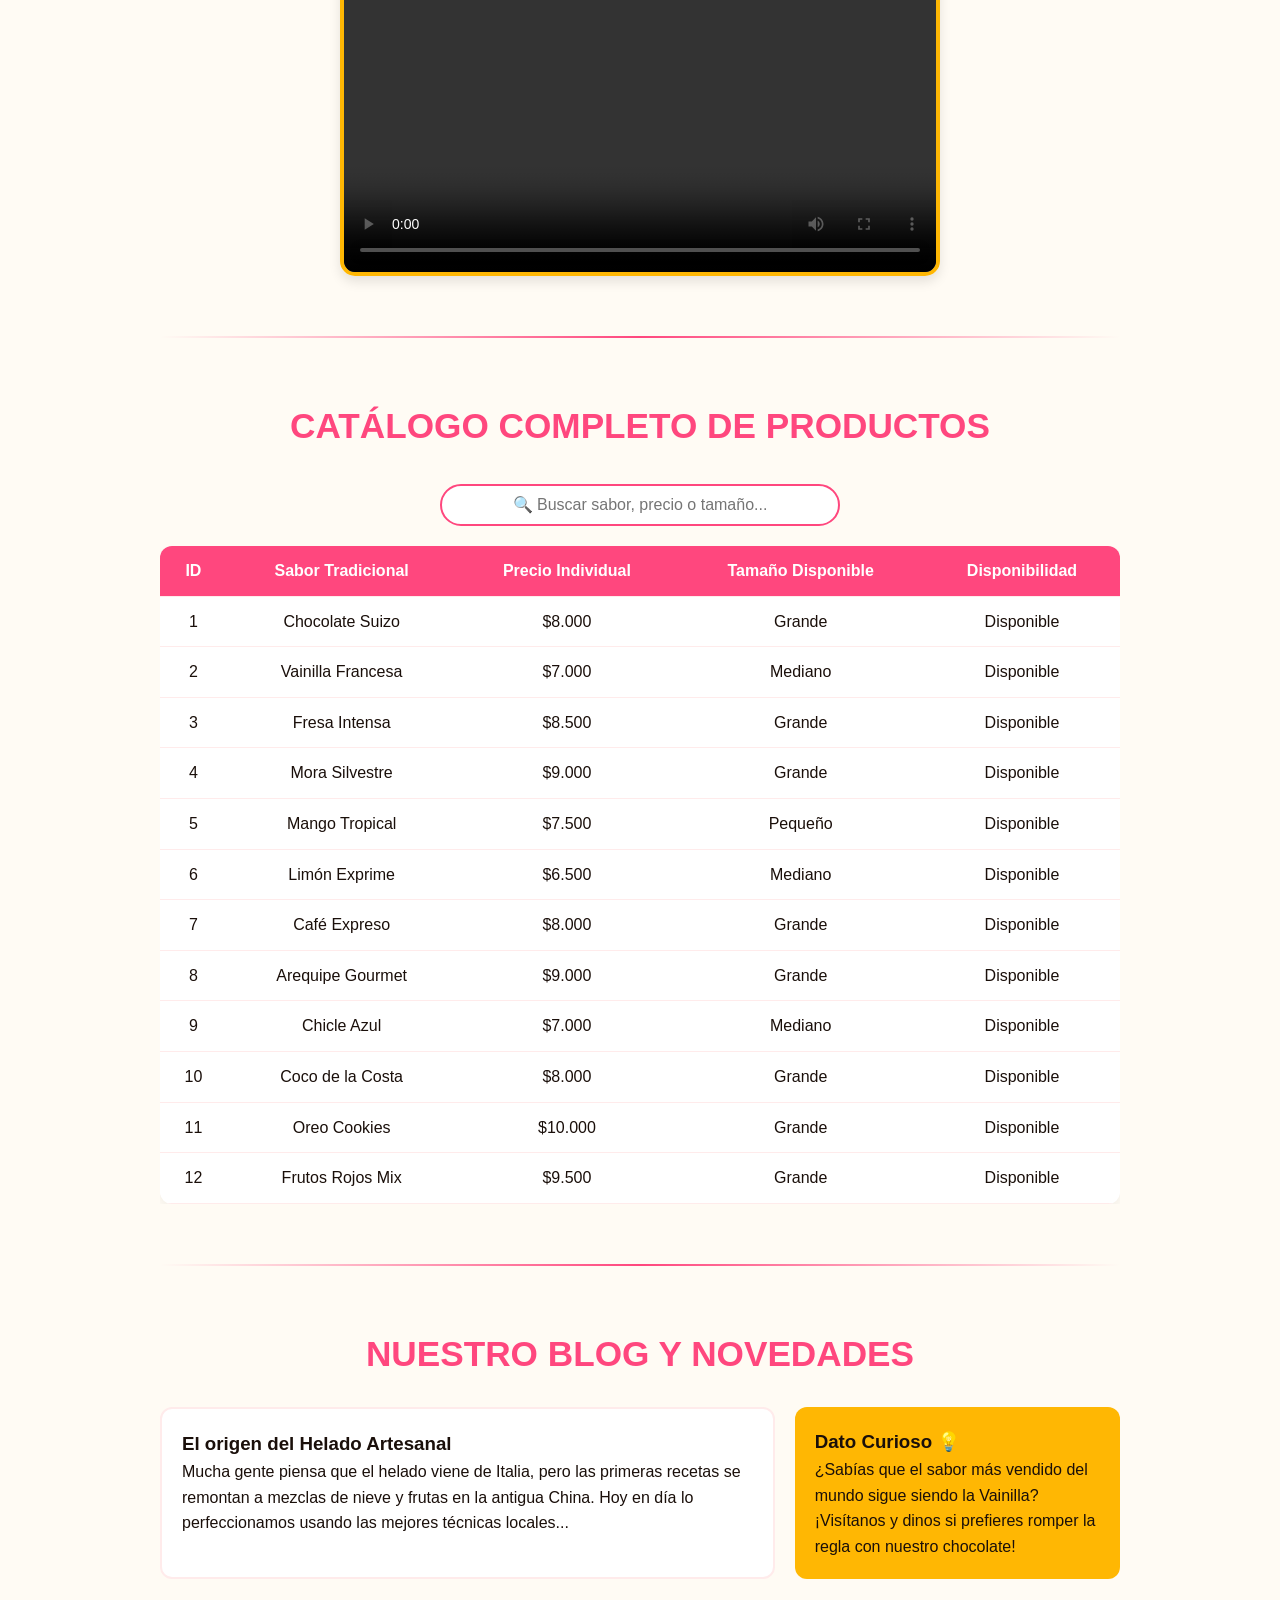
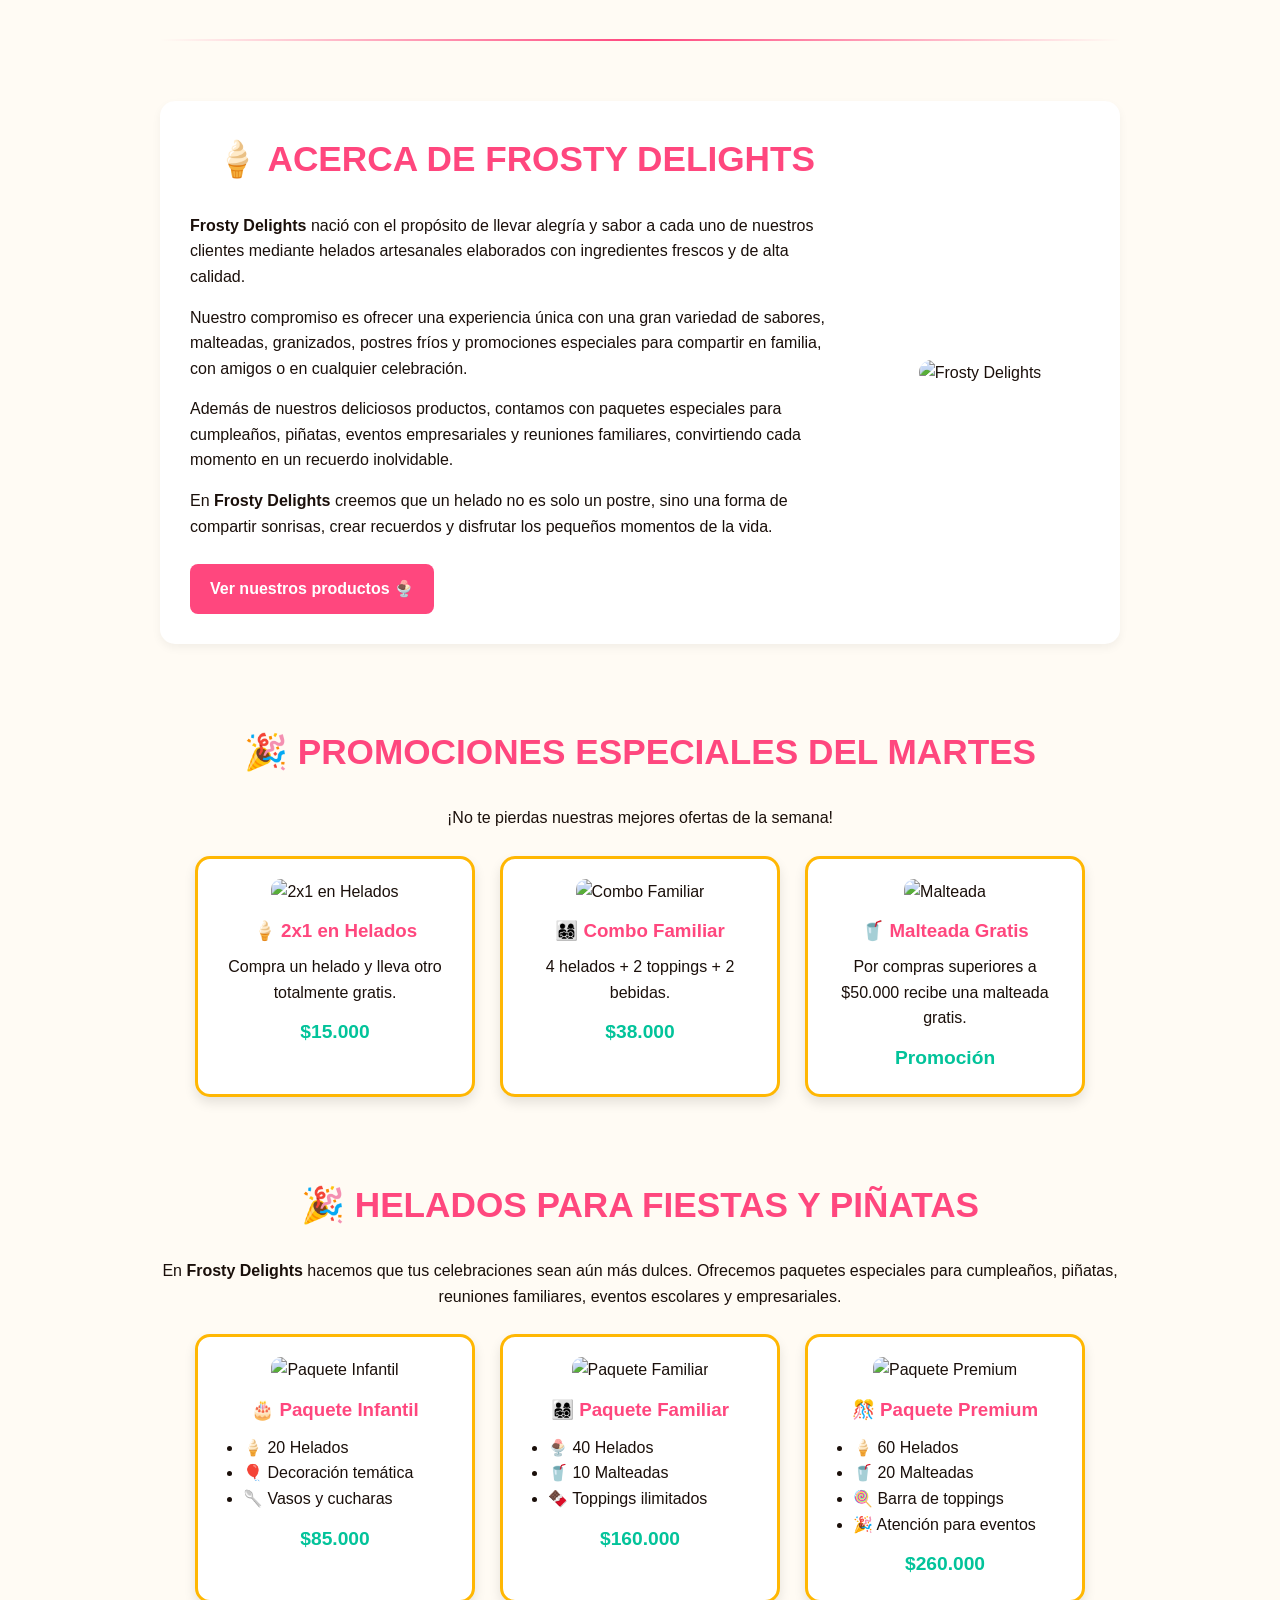
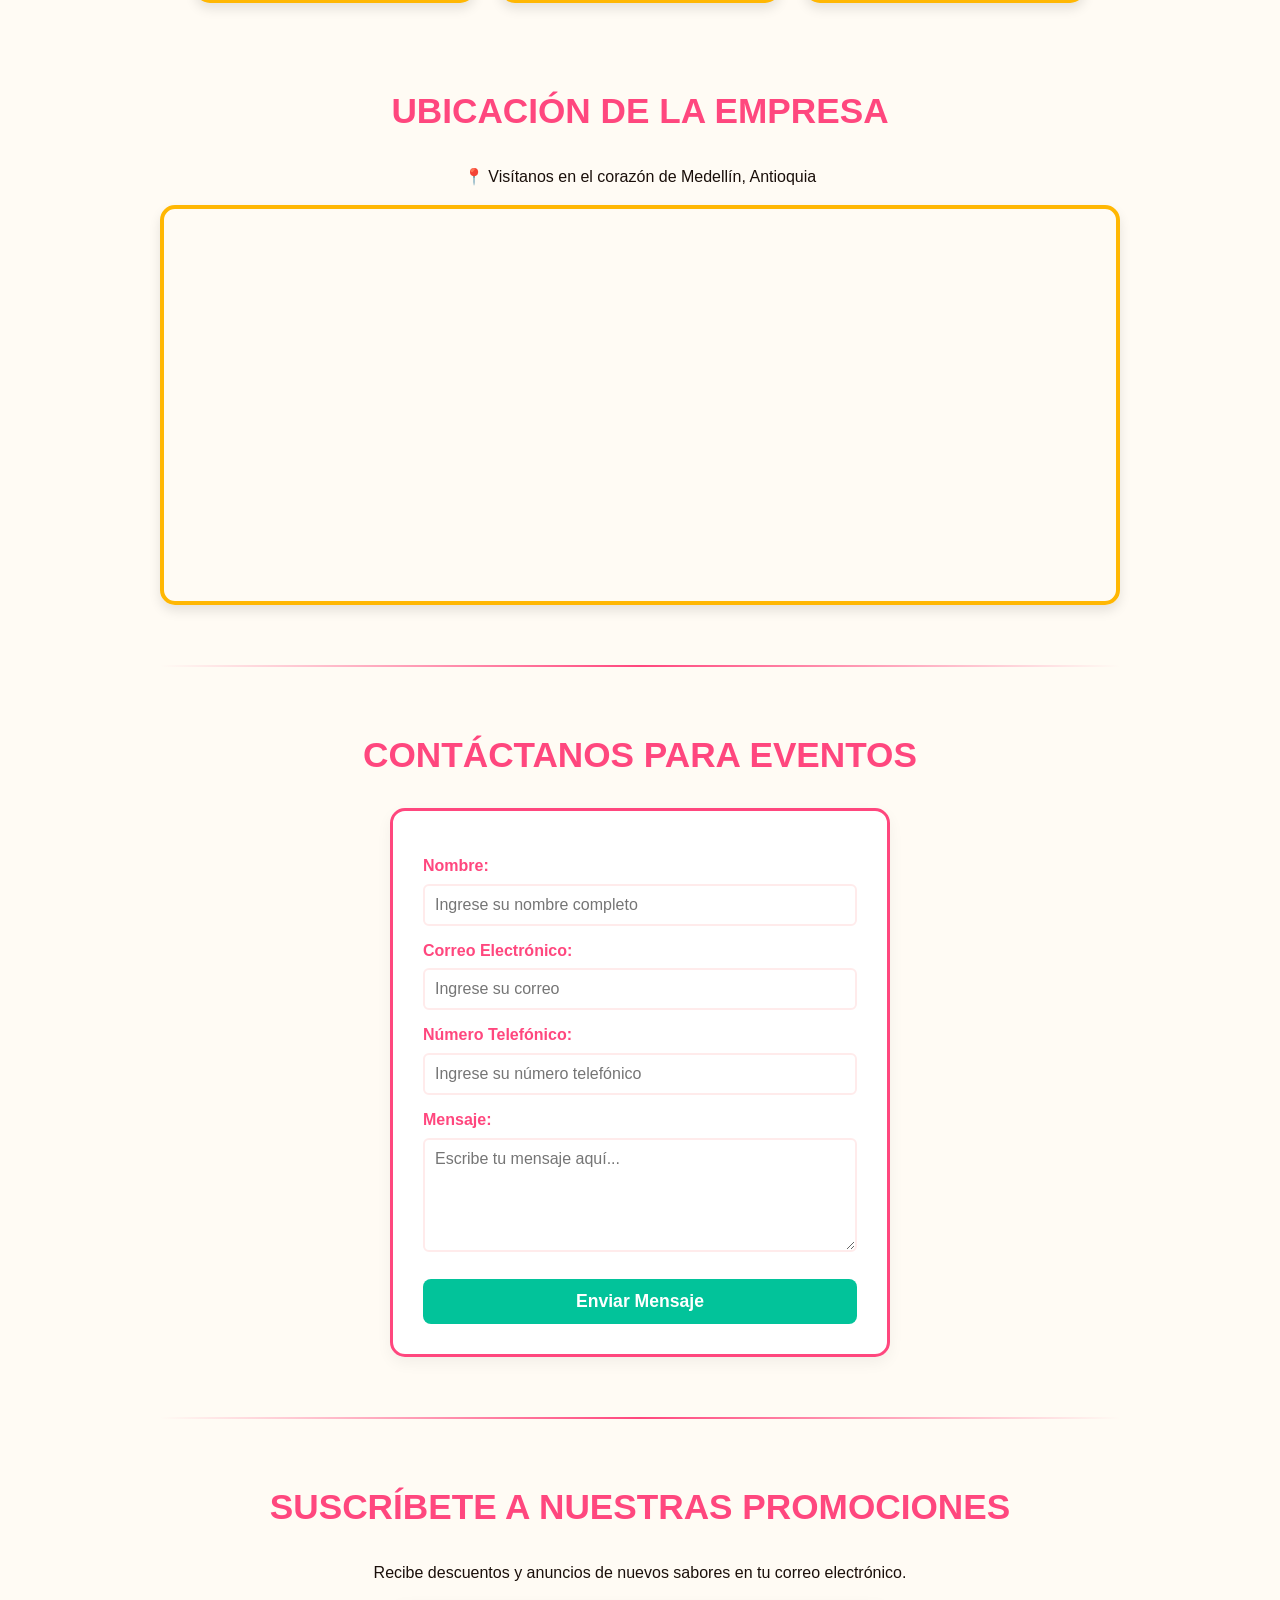
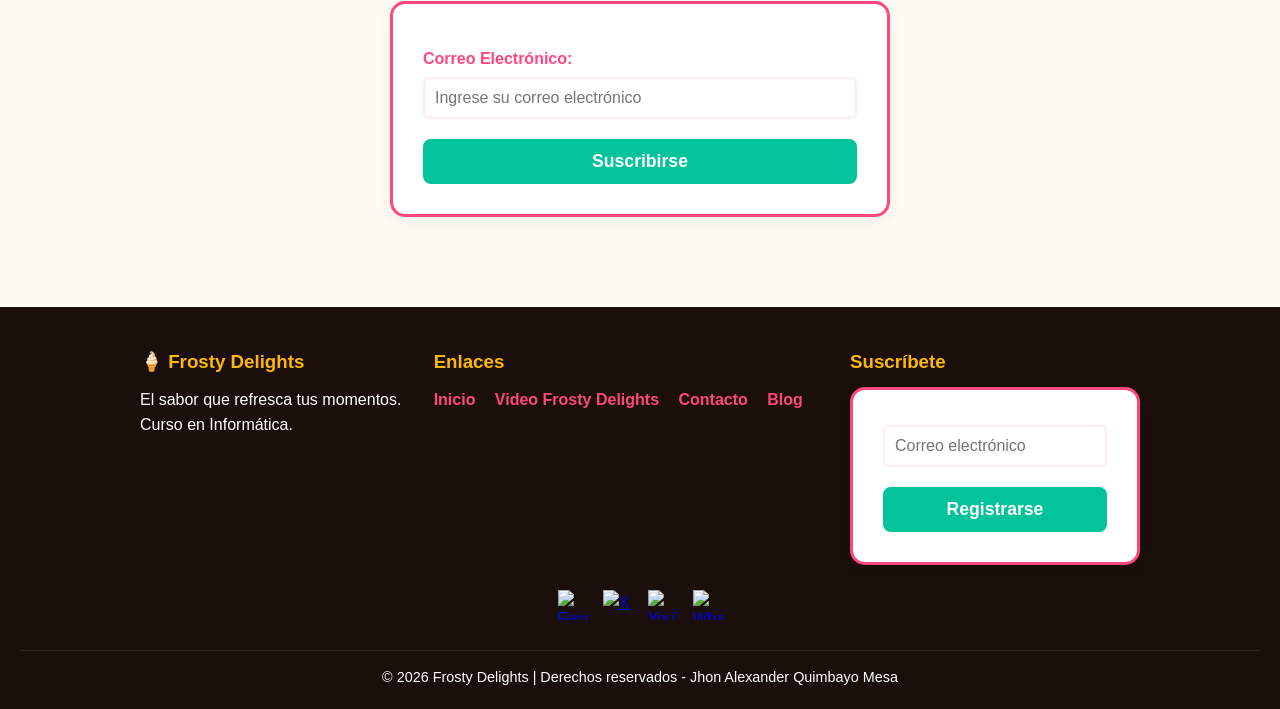
==== commit f4e16686: "Merge branch 'main' of https://github.com/jhonquimesa-create/Frosty-Delights" ====
--- a/frontend/assets/Index.HTML
+++ b/frontend/assets/Index.HTML
@@ -441,6 +441,141 @@
             object-fit: contain;
         }
 
+
+        /* --- ACERCA, PROMOCIONES Y FIESTAS --- */
+        .acerca-contenido {
+            display: flex;
+            align-items: center;
+            gap: 30px;
+            background: var(--color-blanco);
+            padding: 30px;
+            border-radius: 15px;
+            box-shadow: 0 4px 10px rgba(0,0,0,0.05);
+        }
+
+        .acerca-texto {
+            flex: 1;
+        }
+
+        .acerca-texto p {
+            margin-bottom: 15px;
+        }
+
+        .acerca-imagen {
+            flex: 0 0 220px;
+            text-align: center;
+        }
+
+        .acerca-imagen img {
+            max-width: 100%;
+            height: auto;
+            border-radius: 15px;
+        }
+
+        .btn-acerca {
+            display: inline-block;
+            margin-top: 10px;
+            padding: 12px 20px;
+            background: var(--color-principal);
+            color: var(--color-blanco);
+            text-decoration: none;
+            border-radius: 8px;
+            font-weight: bold;
+        }
+
+        .promociones-container,
+        .fiestas-container {
+            display: flex;
+            justify-content: center;
+            flex-wrap: wrap;
+            gap: 25px;
+        }
+
+        .promo-card,
+        .fiesta-card {
+            width: 280px;
+            background: var(--color-blanco);
+            padding: 20px;
+            border-radius: 15px;
+            text-align: center;
+            border: 3px solid var(--color-secundario);
+            box-shadow: 0 6px 12px rgba(0,0,0,0.1);
+            transition: transform .3s ease, box-shadow .3s ease;
+        }
+
+        .promo-card img,
+        .fiesta-card img {
+            width: 100%;
+            max-width: 200px;
+            height: 190px;
+            object-fit: cover;
+            border-radius: 10px;
+        }
+
+        .promo-card h3,
+        .fiesta-card h3 {
+            color: var(--color-principal);
+            margin: 12px 0 8px;
+        }
+
+        .promo-card .precio,
+        .fiesta-card > span {
+            display: block;
+            margin-top: 12px;
+            font-size: 1.2rem;
+            font-weight: bold;
+            color: var(--color-acento);
+        }
+
+        .fiesta-card ul {
+            text-align: left;
+            padding-left: 25px;
+            margin-top: 10px;
+        }
+
+        .fiestas-texto,
+        .promo-texto {
+            text-align: center;
+            margin-bottom: 25px;
+        }
+
+        .footer__social {
+            display: flex;
+            justify-content: center;
+            align-items: center;
+            gap: 15px;
+            margin-top: 25px;
+        }
+
+        .footer__icons {
+            display: inline-flex;
+            margin: 0 !important;
+        }
+
+        .footer__img {
+            width: 30px !important;
+            height: 30px !important;
+            object-fit: contain;
+        }
+
+        @media (max-width: 768px) {
+            .acerca-contenido {
+                flex-direction: column;
+                text-align: center;
+            }
+
+            .acerca-imagen {
+                flex-basis: auto;
+            }
+
+            .card,
+            .promo-card,
+            .fiesta-card {
+                width: 100%;
+                max-width: 320px;
+            }
+        }
+
         /* --- PIE DE PÁGINA --- */
         footer {
             background-color: var(--color-texto);
@@ -530,7 +665,7 @@
                 <li><a href="#tabla">Catálogo</a></li>
                 <li><a href="#blog">Blog</a></li>
                 <li><a href="#contacto">Contacto</a></li>
-                <li><a href="login.html">login</a></li>
+                <li><a href="./login.html">login</a></li>
             </ul>
         </nav>
     </header>
@@ -807,15 +942,27 @@
                 <a href="https://canva.link/705lcugqujsbstj" target="_blank">Blog</a>
             </div>
 
-            <!-- Newsletter -->
-            <div class="footer-newsletter">
-                <h3>Suscríbete</h3>
-                <form class="footer__form">
-                    <input type="email" placeholder="Correo electrónico" class="footer__input" required>
-                    <button type="submit">Registrarse</button>
-                </form>
-            </div>
+        <!-- Newsletter -->
+        <div class="footer-newsletter">
+
+            <h3>Suscríbete</h3>
+
+            <form action="https://accounts.google.com/" method="POST" target="_blank">
+
+                <input type="email"
+                       placeholder="Correo electrónico"
+                       class="footer__input"
+                       required>
+
+                <button type="submit">
+                    Registrarse
+                </button>
+
+            </form>
+
         </div>
+
+    </div>
 
         <!-- Redes Sociales -->
         <div class="footer__social">
@@ -844,66 +991,660 @@
     document.addEventListener("DOMContentLoaded", () => {
         console.log("🍦 Frosty Delights cargado correctamente.");
 
-        // Menú con desplazamiento suave
-        document.querySelectorAll('a[href^="#"]').forEach(enlace => {
-            enlace.addEventListener("click", function (e) {
-                const destino = document.querySelector(this.getAttribute("href"));
-                if (destino) {
-                    e.preventDefault();
-                    destino.scrollIntoView({ behavior: "smooth" });
-                }
-            });
-        });
-
-        // Buscador del catálogo
-        const buscador = document.getElementById("inputBuscador");
-        const filas = document.querySelectorAll("#tablaHelados tbody tr");
-
-        if (buscador) {
-            buscador.addEventListener("input", () => {
-                const texto = buscador.value.toLowerCase().trim();
-                filas.forEach(fila => {
-                    fila.style.display = fila.textContent.toLowerCase().includes(texto) ? "" : "none";
+    /* ========================= */
+    /* MENÚ ACTIVO */
+    /* ========================= */
+
+    const enlaces = document.querySelectorAll(".nav-links a");
+
+    enlaces.forEach(enlace => {
+        enlace.addEventListener("click", function () {
+
+            enlaces.forEach(item => item.classList.remove("activo"));
+            this.classList.add("activo");
+
+        });
+    });
+
+    /* ========================= */
+    /* EFECTO EN BOTONES */
+    /* ========================= */
+
+    const botones = document.querySelectorAll("button, .btn-read");
+
+    botones.forEach(boton => {
+
+        boton.addEventListener("mouseenter", () => {
+            boton.style.transform = "scale(1.05)";
+        });
+
+        boton.addEventListener("mouseleave", () => {
+            boton.style.transform = "scale(1)";
+        });
+
+    });
+
+    /* ========================= */
+    /* EFECTO EN IMÁGENES */
+    /* ========================= */
+
+    const imagenes = document.querySelectorAll("img");
+
+    imagenes.forEach(img => {
+
+        img.addEventListener("mouseenter", () => {
+            img.style.transition = "0.3s";
+            img.style.transform = "scale(1.05)";
+        });
+
+        img.addEventListener("mouseleave", () => {
+            img.style.transform = "scale(1)";
+        });
+
+    });
+
+    /* ========================= */
+    /* MENSAJE DEL FORMULARIO */
+    /* ========================= */
+
+    const formulario = document.querySelector(".contact-form");
+
+    if (formulario) {
+
+        formulario.addEventListener("submit", function (e) {
+
+            e.preventDefault();
+
+            alert("✅ Gracias por contactarnos. Tu información fue enviada correctamente.");
+
+            formulario.reset();
+
+        });
+
+    }
+
+    /* ========================= */
+    /* NEWSLETTER */
+    /* ========================= */
+
+    const newsletter = document.querySelector(".footer-newsletter form");
+
+    if (newsletter) {
+
+        newsletter.addEventListener("submit", function (e) {
+
+            e.preventDefault();
+
+            const correo = this.querySelector("input[type='email']").value;
+
+            if (correo === "") {
+
+                alert("⚠ Debes ingresar un correo electrónico.");
+
+                return;
+
+            }
+
+            alert("🎉 ¡Gracias por suscribirte a Frosty Delights!");
+
+            this.reset();
+
+        });
+
+    }
+
+});
+
+/*=========================================
+      FROSTY DELIGHTS - JAVASCRIPT
+=========================================*/
+
+document.addEventListener("DOMContentLoaded", () => {
+
+    console.log("🍦 Frosty Delights cargado correctamente.");
+
+    /*=========================================
+            MENSAJE DE BIENVENIDA
+    =========================================*/
+
+    setTimeout(() => {
+        alert("🍦 ¡Bienvenido a Frosty Delights!\nDisfruta nuestros deliciosos helados y promociones.");
+    }, 800);
+
+
+    /*=========================================
+            SCROLL SUAVE DEL MENÚ
+    =========================================*/
+
+    document.querySelectorAll('a[href^="#"]').forEach(ancla => {
+
+        ancla.addEventListener("click", function(e){
+
+            e.preventDefault();
+
+            const destino = document.querySelector(this.getAttribute("href"));
+
+            if(destino){
+
+                destino.scrollIntoView({
+                    behavior:"smooth"
                 });
-            });
-        }
-
-        // Formulario de contacto
-        const formularioContacto = document.getElementById("formContacto");
-        const alertaContacto = document.getElementById("alertaContacto");
-
-        if (formularioContacto) {
-            formularioContacto.addEventListener("submit", (e) => {
-                e.preventDefault();
-                alertaContacto.textContent = "✅ Gracias por contactarnos. Tu mensaje fue recibido correctamente.";
-                alertaContacto.style.display = "block";
-                formularioContacto.reset();
-            });
-        }
-
-        // Formulario de suscripción
-        const formularioSuscripcion = document.getElementById("formSuscripcion");
-        const alertaSuscripcion = document.getElementById("alertaSuscripcion");
-
-        if (formularioSuscripcion) {
-            formularioSuscripcion.addEventListener("submit", (e) => {
-                e.preventDefault();
-                alertaSuscripcion.textContent = "🎉 ¡Gracias por suscribirte a Frosty Delights!";
-                alertaSuscripcion.style.display = "block";
-                formularioSuscripcion.reset();
-            });
-        }
-
-        // Newsletter del pie de página
-        const newsletter = document.querySelector(".footer-newsletter form");
-        if (newsletter) {
-            newsletter.addEventListener("submit", (e) => {
-                e.preventDefault();
-                alert("🎉 ¡Gracias por registrarte a nuestro boletín!");
-                newsletter.reset();
-            });
-        }
-    });
+
+            }
+
+        });
+
+    });
+
+
+    /*=========================================
+            EFECTO EN TARJETAS
+    =========================================*/
+
+    const tarjetas = document.querySelectorAll(".card, .promo-card");
+
+    tarjetas.forEach(card=>{
+
+        card.addEventListener("mouseenter",()=>{
+
+            card.style.transform="translateY(-10px)";
+            card.style.transition=".4s";
+
+        });
+
+        card.addEventListener("mouseleave",()=>{
+
+            card.style.transform="translateY(0px)";
+
+        });
+
+    });
+
+
+    /*=========================================
+            EFECTO EN IMÁGENES
+    =========================================*/
+
+    const imagenes=document.querySelectorAll("img");
+
+    imagenes.forEach(img=>{
+
+        img.addEventListener("mouseover",()=>{
+
+            img.style.transition=".3s";
+            img.style.transform="scale(1.05)";
+
+        });
+
+        img.addEventListener("mouseout",()=>{
+
+            img.style.transform="scale(1)";
+
+        });
+
+    });
+
+
+    /*=========================================
+            BOTONES
+    =========================================*/
+
+    const botones=document.querySelectorAll("button");
+
+    botones.forEach(btn=>{
+
+        btn.addEventListener("click",()=>{
+
+            btn.style.transform="scale(.95)";
+
+            setTimeout(()=>{
+
+                btn.style.transform="scale(1)";
+
+            },150);
+
+        });
+
+    });
+
+
+    /*=========================================
+            FORMULARIO DE CONTACTO
+    =========================================*/
+
+    const formulario=document.querySelector(".contact-form");
+
+    if(formulario){
+
+        formulario.addEventListener("submit",(e)=>{
+
+            e.preventDefault();
+
+            alert("✅ Gracias por contactarnos.\nMuy pronto responderemos tu mensaje.");
+
+            formulario.reset();
+
+        });
+
+    }
+
+
+    /*=========================================
+            NEWSLETTER
+    =========================================*/
+
+    const newsletter=document.querySelector(".footer-newsletter form");
+
+    if(newsletter){
+
+        newsletter.addEventListener("submit",(e)=>{
+
+            e.preventDefault();
+
+            const email=newsletter.querySelector("input[type=email]").value;
+
+            if(email===""){
+
+                alert("⚠ Debes ingresar un correo.");
+
+                return;
+
+            }
+
+            alert("🎉 ¡Gracias por suscribirte a Frosty Delights!");
+
+            newsletter.reset();
+
+        });
+
+    }
+
+
+    /*=========================================
+            PROMOCIONES
+    =========================================*/
+
+    const promociones=document.querySelectorAll(".promo-card");
+
+    promociones.forEach(promo=>{
+
+        promo.addEventListener("click",()=>{
+
+            alert("🍦 Promoción agregada.\nPregunta por ella en nuestra tienda.");
+
+        });
+
+    });
+
+
+    /*=========================================
+            CONTADOR DE VISITAS
+    =========================================*/
+
+    let visitas=localStorage.getItem("visitas");
+
+    if(visitas==null){
+
+        visitas=1;
+
+    }else{
+
+        visitas=parseInt(visitas)+1;
+
+    }
+
+    localStorage.setItem("visitas",visitas);
+
+    console.log("Número de visitas:",visitas);
+
+
+    /*=========================================
+            BOTÓN VOLVER ARRIBA
+    =========================================*/
+
+    const subir=document.createElement("button");
+
+    subir.innerHTML="⬆";
+
+    subir.style.position="fixed";
+    subir.style.bottom="20px";
+    subir.style.right="20px";
+    subir.style.width="50px";
+    subir.style.height="50px";
+    subir.style.borderRadius="50%";
+    subir.style.border="none";
+    subir.style.background="#ff4d6d";
+    subir.style.color="white";
+    subir.style.fontSize="20px";
+    subir.style.cursor="pointer";
+    subir.style.display="none";
+    subir.style.zIndex="999";
+
+    document.body.appendChild(subir);
+
+    window.addEventListener("scroll",()=>{
+
+        if(window.scrollY>300){
+
+            subir.style.display="block";
+
+        }else{
+
+            subir.style.display="none";
+
+        }
+
+    });
+
+    subir.addEventListener("click",()=>{
+
+        window.scrollTo({
+
+            top:0,
+            behavior:"smooth"
+
+        });
+
+    });
+
+
+    /*=========================================
+            RELOJ
+    =========================================*/
+
+    function horaActual(){
+
+        const fecha=new Date();
+
+        console.log("Hora:",fecha.toLocaleTimeString());
+
+    }
+
+    setInterval(horaActual,1000);
+
+});
+
+/* ===========================================
+   FROSTY DELIGHTS
+   index.js
+=========================================== */
+
+document.addEventListener("DOMContentLoaded", function () {
+
+    console.log("🍦 Frosty Delights cargado correctamente.");
+
+    /*=========================
+      MENSAJE DE BIENVENIDA
+    =========================*/
+
+    setTimeout(function () {
+        alert("🍦 ¡Bienvenido a Frosty Delights!\nDisfruta nuestros deliciosos helados.");
+    }, 1000);
+
+
+    /*=========================
+      MENÚ ACTIVO
+    =========================*/
+
+    const enlaces = document.querySelectorAll(".nav__links");
+
+    enlaces.forEach(link => {
+
+        link.addEventListener("click", function () {
+
+            enlaces.forEach(item => item.classList.remove("activo"));
+
+            this.classList.add("activo");
+
+        });
+
+    });
+
+
+    /*=========================
+      EFECTO EN TARJETAS
+    =========================*/
+
+    const tarjetas = document.querySelectorAll(".card, .promo-card, .fiesta-card");
+
+    tarjetas.forEach(card => {
+
+        card.addEventListener("mouseenter", () => {
+
+            card.style.transition = ".4s";
+            card.style.transform = "translateY(-10px)";
+
+        });
+
+        card.addEventListener("mouseleave", () => {
+
+            card.style.transform = "translateY(0px)";
+
+        });
+
+    });
+
+
+    /*=========================
+      EFECTO EN IMÁGENES
+    =========================*/
+
+    const imagenes = document.querySelectorAll("img");
+
+    imagenes.forEach(imagen => {
+
+        imagen.addEventListener("mouseover", () => {
+
+            imagen.style.transition = ".3s";
+            imagen.style.transform = "scale(1.05)";
+
+        });
+
+        imagen.addEventListener("mouseout", () => {
+
+            imagen.style.transform = "scale(1)";
+
+        });
+
+    });
+
+
+    /*=========================
+      BOTONES
+    =========================*/
+
+    const botones = document.querySelectorAll("button");
+
+    botones.forEach(btn => {
+
+        btn.addEventListener("click", () => {
+
+            btn.style.transform = "scale(.95)";
+
+            setTimeout(() => {
+
+                btn.style.transform = "scale(1)";
+
+            }, 150);
+
+        });
+
+    });
+
+
+    /*=========================
+      PROMOCIONES
+    =========================*/
+
+    const promociones = document.querySelectorAll(".promo-card");
+
+    promociones.forEach(card => {
+
+        card.addEventListener("click", () => {
+
+            alert("🎉 ¡Promoción seleccionada!\nPregunta por ella en Frosty Delights.");
+
+        });
+
+    });
+
+
+    /*=========================
+      PAQUETES PARA FIESTAS
+    =========================*/
+
+    const fiestas = document.querySelectorAll(".fiesta-card");
+
+    fiestas.forEach(card => {
+
+        card.addEventListener("click", () => {
+
+            alert("🎈 Gracias por tu interés.\nPronto nos comunicaremos contigo para organizar tu fiesta.");
+
+        });
+
+    });
+
+
+    /*=========================
+      FORMULARIO CONTACTO
+    =========================*/
+
+    const formulario = document.querySelector(".contact-form");
+
+    if (formulario) {
+
+        formulario.addEventListener("submit", function (e) {
+
+            e.preventDefault();
+
+            alert("✅ Gracias por contactarnos.");
+
+            formulario.reset();
+
+        });
+
+    }
+
+
+    /*=========================
+      NEWSLETTER
+    =========================*/
+
+    const newsletter = document.querySelector(".footer__form");
+
+    if (newsletter) {
+
+        newsletter.addEventListener("submit", function (e) {
+
+            e.preventDefault();
+
+            const correo = this.querySelector(".footer__input").value;
+
+            if (correo == "") {
+
+                alert("⚠ Debes ingresar un correo.");
+
+                return;
+
+            }
+
+            alert("🎉 Gracias por suscribirte a Frosty Delights.");
+
+            this.reset();
+
+        });
+
+    }
+
+
+    /*=========================
+      CONTADOR DE VISITAS
+    =========================*/
+
+    let visitas = localStorage.getItem("visitas");
+
+    if (visitas == null) {
+
+        visitas = 1;
+
+    } else {
+
+        visitas++;
+
+    }
+
+    localStorage.setItem("visitas", visitas);
+
+    console.log("Número de visitas:", visitas);
+
+
+    /*=========================
+      BOTÓN VOLVER ARRIBA
+    =========================*/
+
+    const boton = document.createElement("button");
+
+    boton.innerHTML = "⬆";
+
+    boton.style.position = "fixed";
+    boton.style.right = "25px";
+    boton.style.bottom = "25px";
+    boton.style.width = "55px";
+    boton.style.height = "55px";
+    boton.style.border = "none";
+    boton.style.borderRadius = "50%";
+    boton.style.background = "#ff4d6d";
+    boton.style.color = "white";
+    boton.style.fontSize = "22px";
+    boton.style.cursor = "pointer";
+    boton.style.display = "none";
+    boton.style.boxShadow = "0 5px 15px rgba(0,0,0,.3)";
+    boton.style.zIndex = "999";
+
+    document.body.appendChild(boton);
+
+    window.addEventListener("scroll", function () {
+
+        if (window.scrollY > 250) {
+
+            boton.style.display = "block";
+
+        } else {
+
+            boton.style.display = "none";
+
+        }
+
+    });
+
+    boton.addEventListener("click", function () {
+
+        window.scrollTo({
+
+            top: 0,
+            behavior: "smooth"
+
+        });
+
+    });
+
+
+    /*=========================
+      RELOJ
+    =========================*/
+
+    function mostrarHora() {
+
+        const ahora = new Date();
+
+        console.log("Hora actual:", ahora.toLocaleTimeString());
+
+    }
+
+    setInterval(mostrarHora, 1000);
+
+});
     </script>
 </body>
 </html>
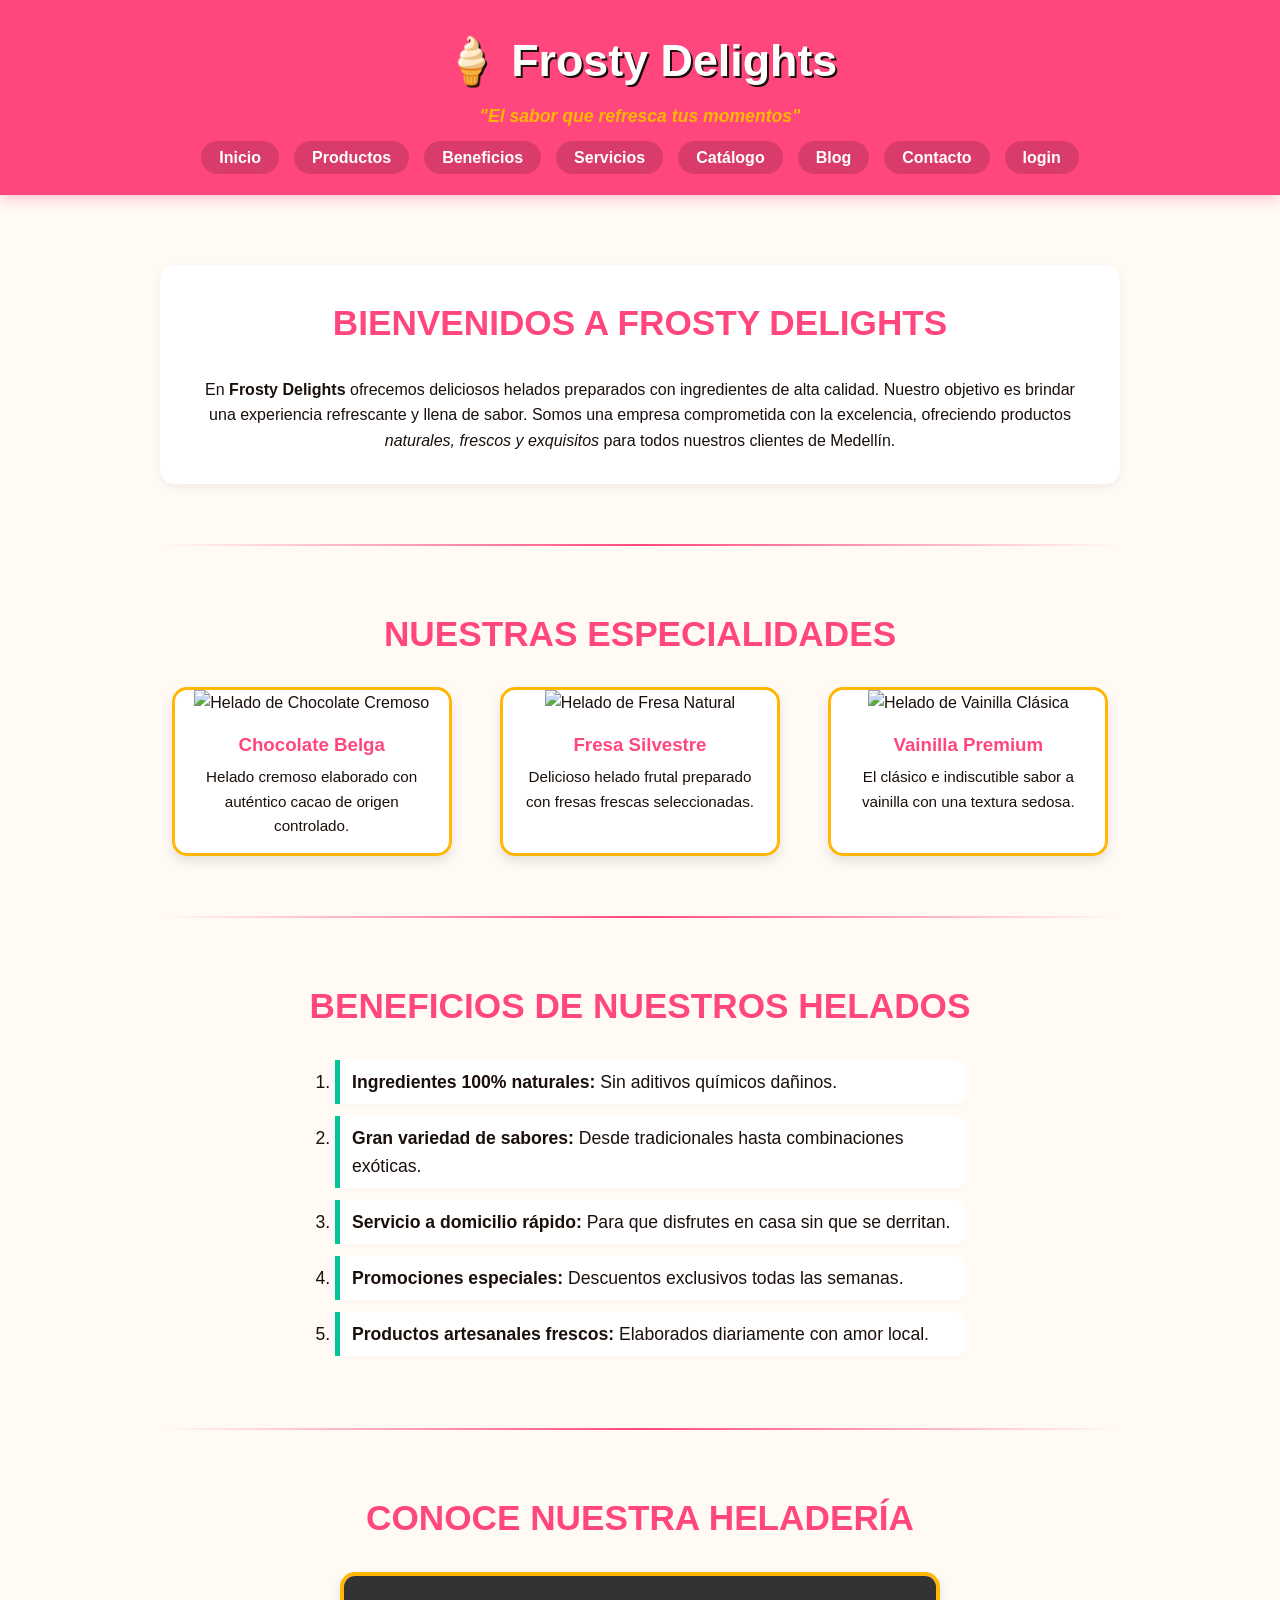
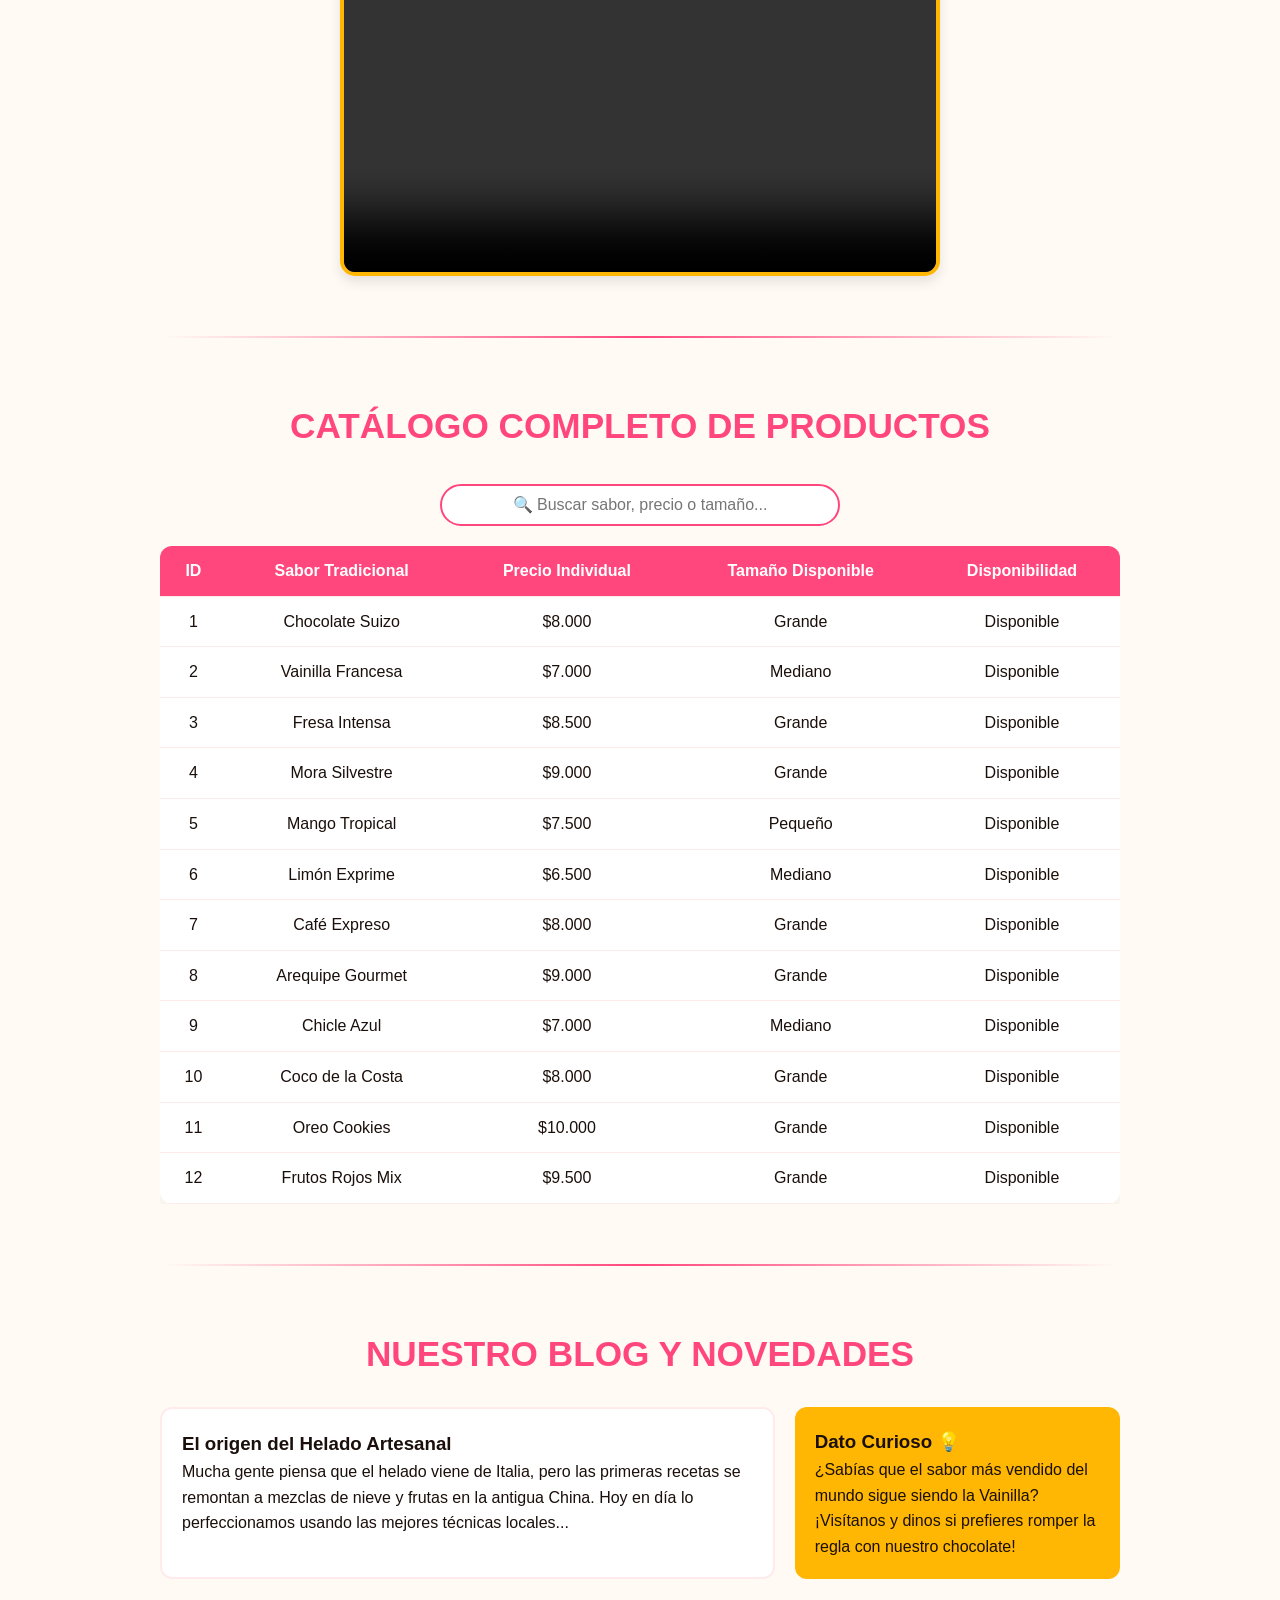
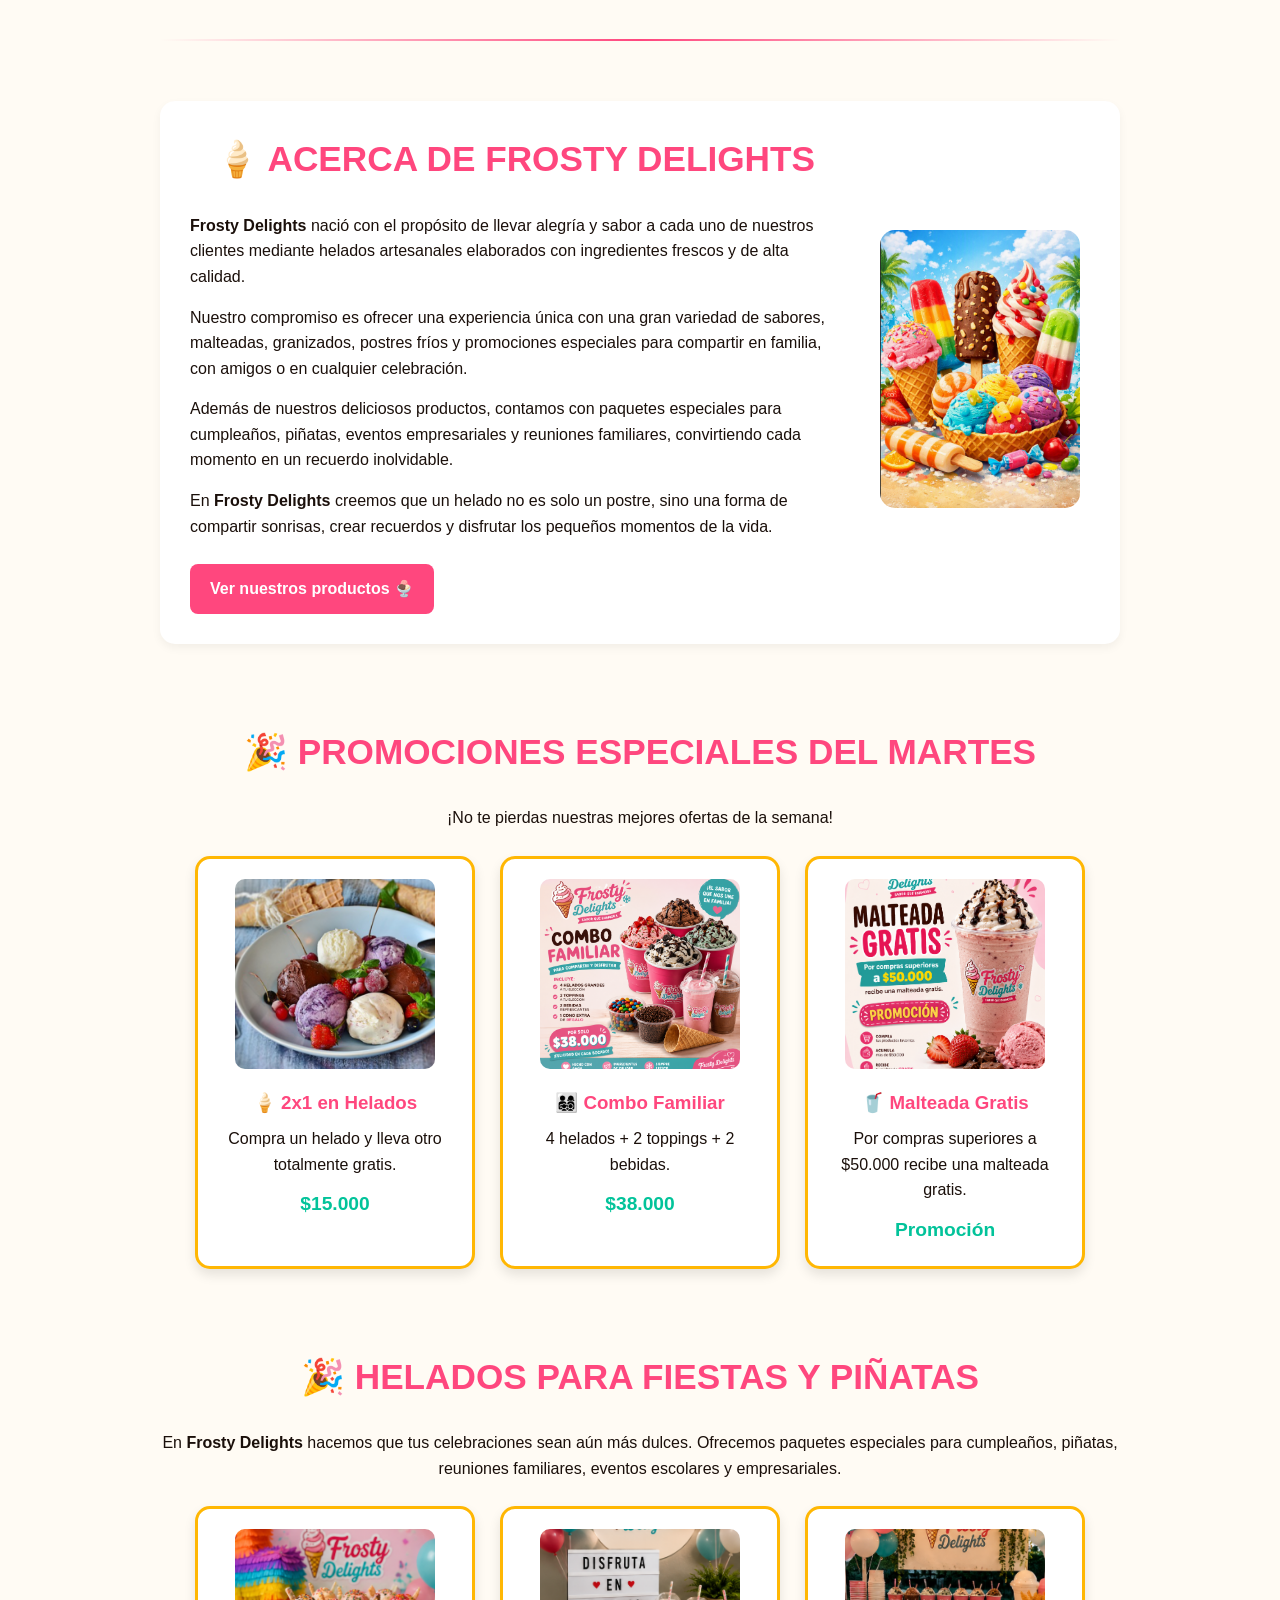
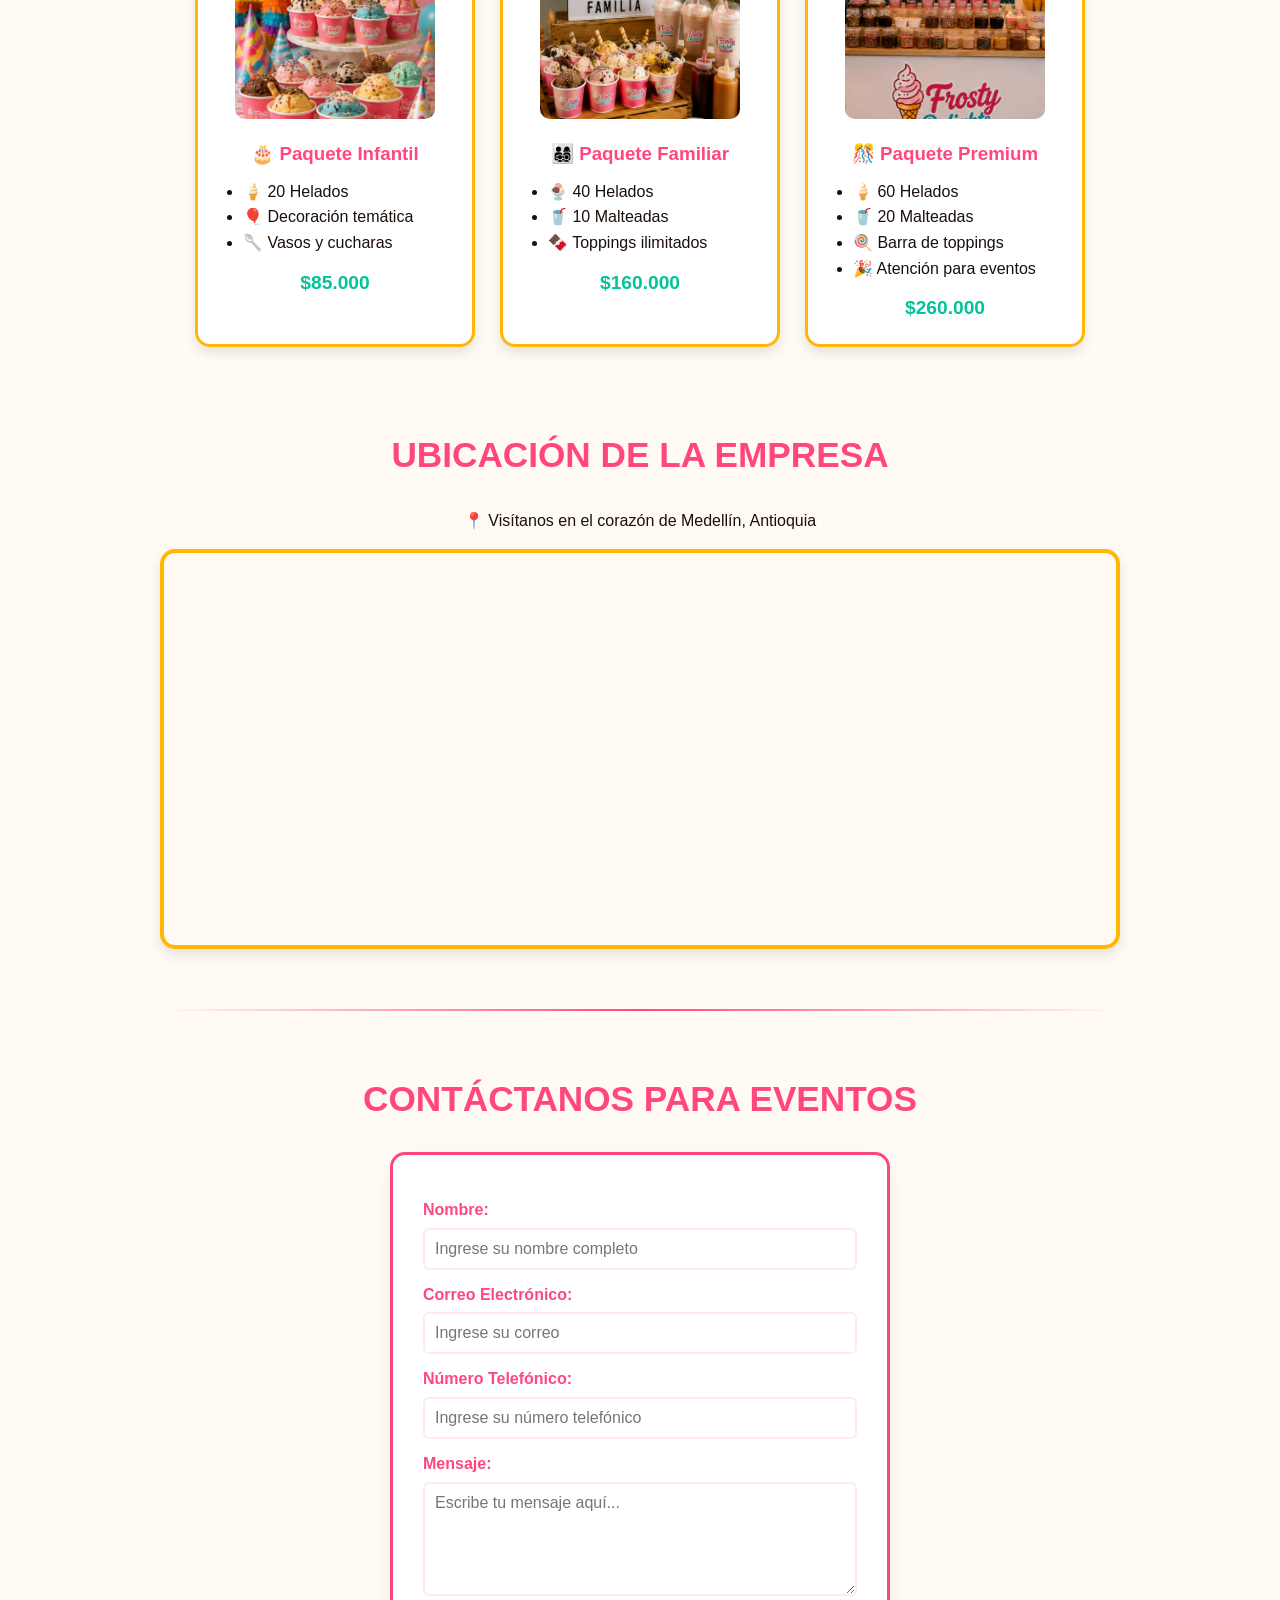
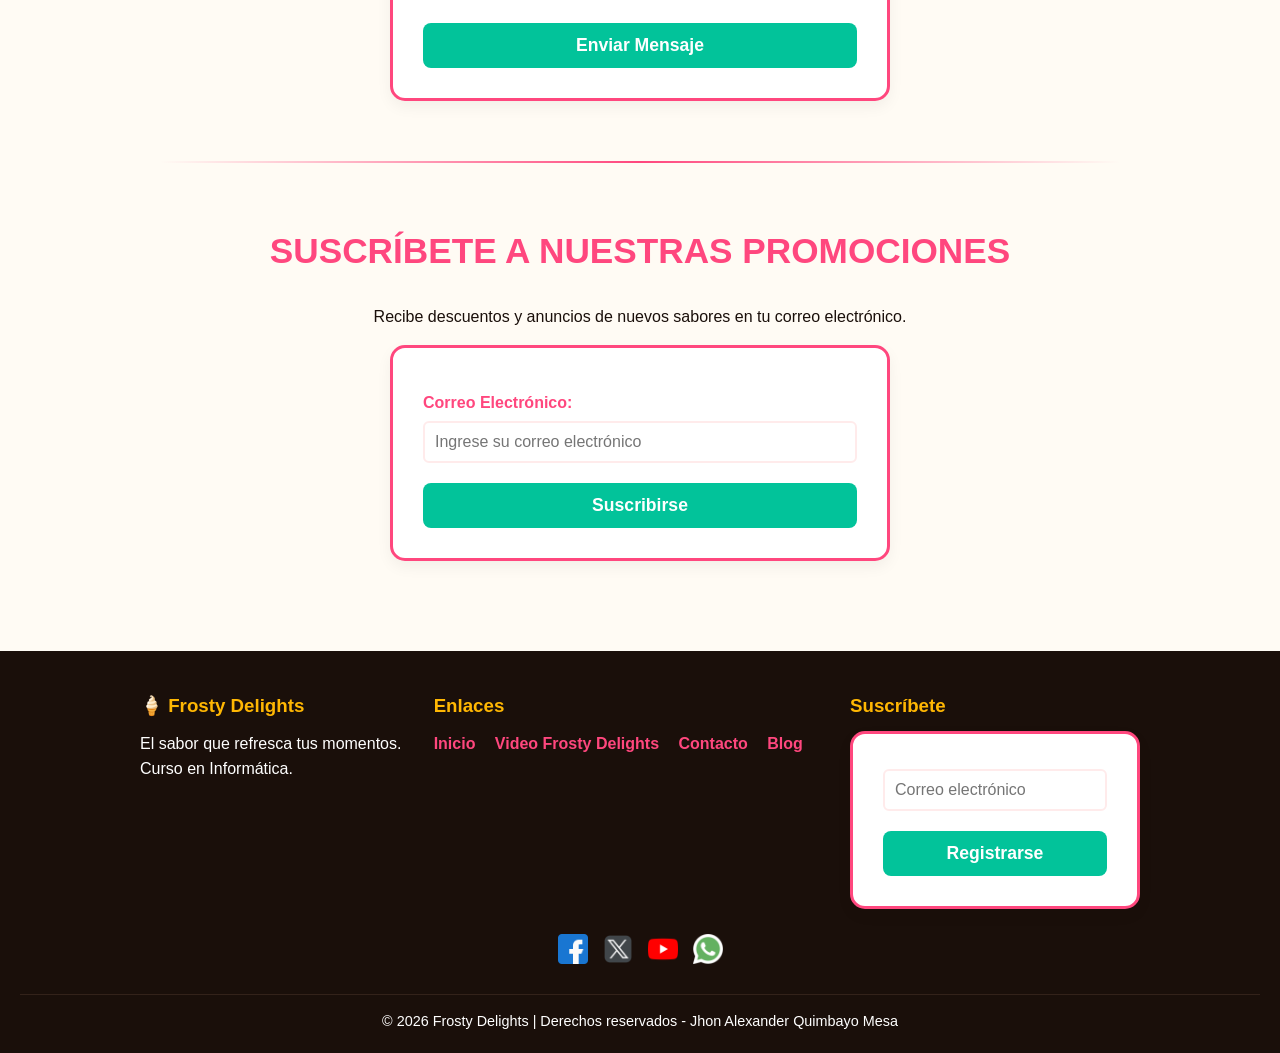
==== commit 38787f5c: "Frosty-Delights" ====
--- a/frontend/assets/Index.HTML
+++ b/frontend/assets/Index.HTML
@@ -4,7 +4,7 @@
     <meta charset="UTF-8">
     <meta name="viewport" content="width=device-width, initial-scale=1.0">
     <title>Frosty Delights - Helados Artesanales</title>
-    <link rel="shortcut icon" href="frontend/images/Logo Frosty Delights .png" type="image/x-icon">
+    <link rel="shortcut icon" href="/frontend/images/Logo Frosty Delights .png" type="image/x-icon">
     <style>
         /* --- ESTILOS GENERALES Y COLORES VIVOS --- */
         :root {
@@ -725,7 +725,7 @@
         <section id="servicios">
             <h2>Conoce nuestra heladería</h2>
             <video width="600" controls>
-                <source src="Videos/Video de Presentación.mp4" type="video/mp4">
+                <source src="/Videos/Video de Presentación.mp4" type="video/mp4">
                 Tu navegador no soporta videos.
             </video>
         </section>
@@ -800,7 +800,7 @@
                     <a href="#productos" class="btn-acerca">Ver nuestros productos 🍨</a>
                 </div>
                 <div class="acerca-imagen">
-                    <img src="frontend/images/Logo.png" width="200" height="190" alt="Frosty Delights">
+                    <img src="/frontend/images/Logo.png" width="200" height="190" alt="Frosty Delights">
                 </div>
             </div>
         </section>
@@ -811,19 +811,19 @@
             <p class="promo-texto">¡No te pierdas nuestras mejores ofertas de la semana!</p>
             <div class="promociones-container">
                 <div class="promo-card">
-                    <img src="frontend/images/Promo1.png" width="200" height="190" alt="2x1 en Helados">
+                    <img src="/frontend/images/Promo1.png" width="200" height="190" alt="2x1 en Helados">
                     <h3>🍦 2x1 en Helados</h3>
                     <p>Compra un helado y lleva otro totalmente gratis.</p>
                     <span class="precio">$15.000</span>
                 </div>
                 <div class="promo-card">
-                    <img src="frontend/images/Promo2.png" width="200" height="190" alt="Combo Familiar">
+                    <img src="/frontend/images/Promo2.png" width="200" height="190" alt="Combo Familiar">
                     <h3>👨‍👩‍👧‍👦 Combo Familiar</h3>
                     <p>4 helados + 2 toppings + 2 bebidas.</p>
                     <span class="precio">$38.000</span>
                 </div>
                 <div class="promo-card">
-                    <img src="frontend/images/Promo3.png" width="200" height="190" alt="Malteada">
+                    <img src="/frontend/images/Promo3.png" width="200" height="190" alt="Malteada">
                     <h3>🥤 Malteada Gratis</h3>
                     <p>Por compras superiores a $50.000 recibe una malteada gratis.</p>
                     <span class="precio">Promoción</span>
@@ -841,7 +841,7 @@
             </p>
             <div class="fiestas-container">
                 <div class="fiesta-card">
-                    <img src="frontend/images/Fiesta.1.png" alt="Paquete Infantil">
+                    <img src="/frontend/images/Fiesta.1.png" alt="Paquete Infantil">
                     <h3>🎂 Paquete Infantil</h3>
                     <ul>
                         <li>🍦 20 Helados</li>
@@ -851,7 +851,7 @@
                     <span>$85.000</span>
                 </div>
                 <div class="fiesta-card">
-                    <img src="frontend/images/Fiesta.2.png" alt="Paquete Familiar">
+                    <img src="/frontend/images/Fiesta.2.png" alt="Paquete Familiar">
                     <h3>👨‍👩‍👧‍👦 Paquete Familiar</h3>
                     <ul>
                         <li>🍨 40 Helados</li>
@@ -861,7 +861,7 @@
                     <span>$160.000</span>
                 </div>
                 <div class="fiesta-card">
-                    <img src="frontend/images/Fiesta.3.png" alt="Paquete Premium">
+                    <img src="/frontend/images/Fiesta.3.png" alt="Paquete Premium">
                     <h3>🎊 Paquete Premium</h3>
                     <ul>
                         <li>🍦 60 Helados</li>
@@ -967,16 +967,16 @@
         <!-- Redes Sociales -->
         <div class="footer__social">
             <a href="https://www.facebook.com/share/19mmxHXdFE/" target="_blank" class="footer__icons">
-                <img src="frontend/images/apps/facebook.png" width="30" height="30" alt="Facebook" class="footer__img">
+                <img src="/frontend/images/apps/facebook.png" width="30" height="30" alt="Facebook" class="footer__img">
             </a>
             <a href="https://x.com/MemeXp35753" target="_blank" class="footer__icons">
-                <img src="frontend/images/apps/X.png" width="30" height="30" alt="X" class="footer__img">
+                <img src="/frontend/images/apps/X.png" width="30" height="30" alt="X" class="footer__img">
             </a>
             <a href="https://youtube.com/@jhonalexanderquimbayomesa6269?si=g7guRpqSe2vfmwAG" target="_blank" class="footer__icons">
-                <img src="frontend/images/apps/youtube.png" width="30" height="30" alt="YouTube" class="footer__img">
+                <img src="/frontend/images/apps/youtube.png" width="30" height="30" alt="YouTube" class="footer__img">
             </a>
             <a href="https://wa.me/3168516938" target="_blank" class="footer__icons">
-                <img src="frontend/images/apps/WhatsApp.png" width="30" height="30" alt="WhatsApp" class="footer__img">
+                <img src="/frontend/images/apps/WhatsApp.png" width="30" height="30" alt="WhatsApp" class="footer__img">
             </a>
         </div>
 
